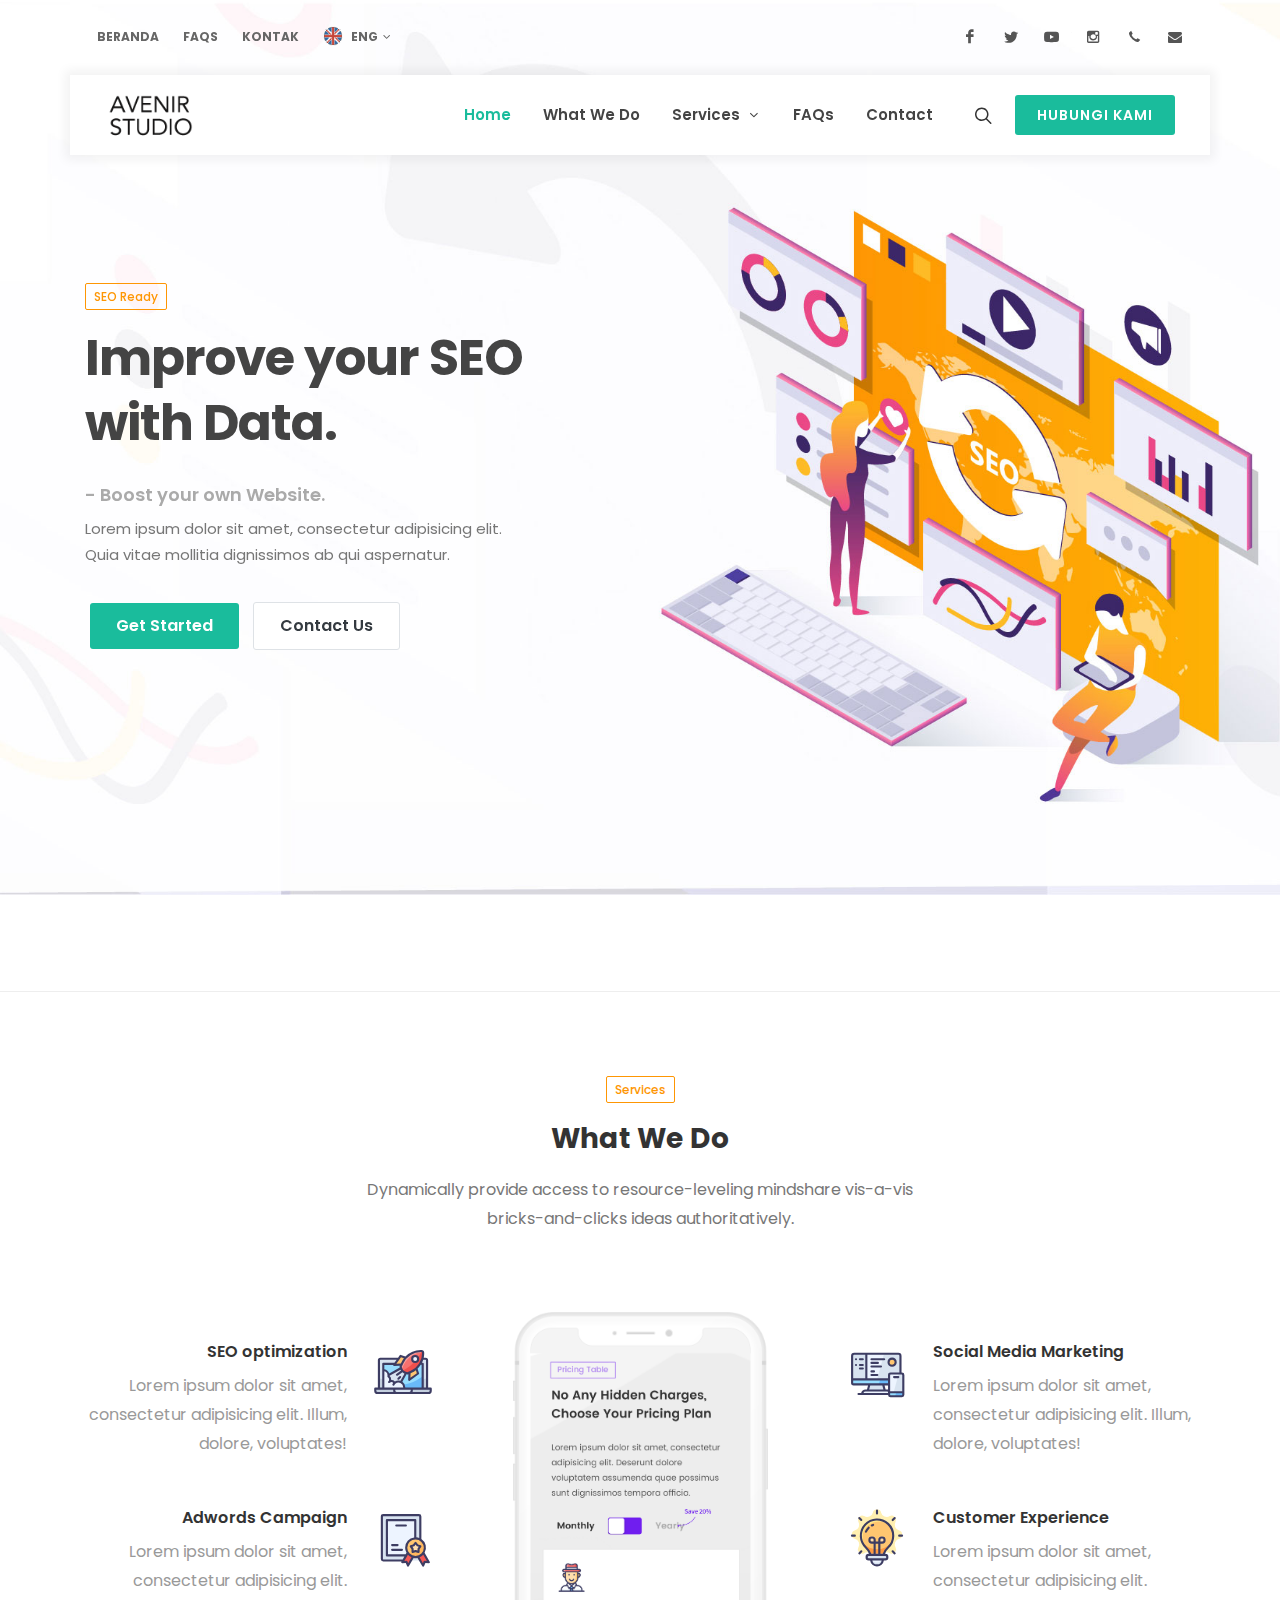
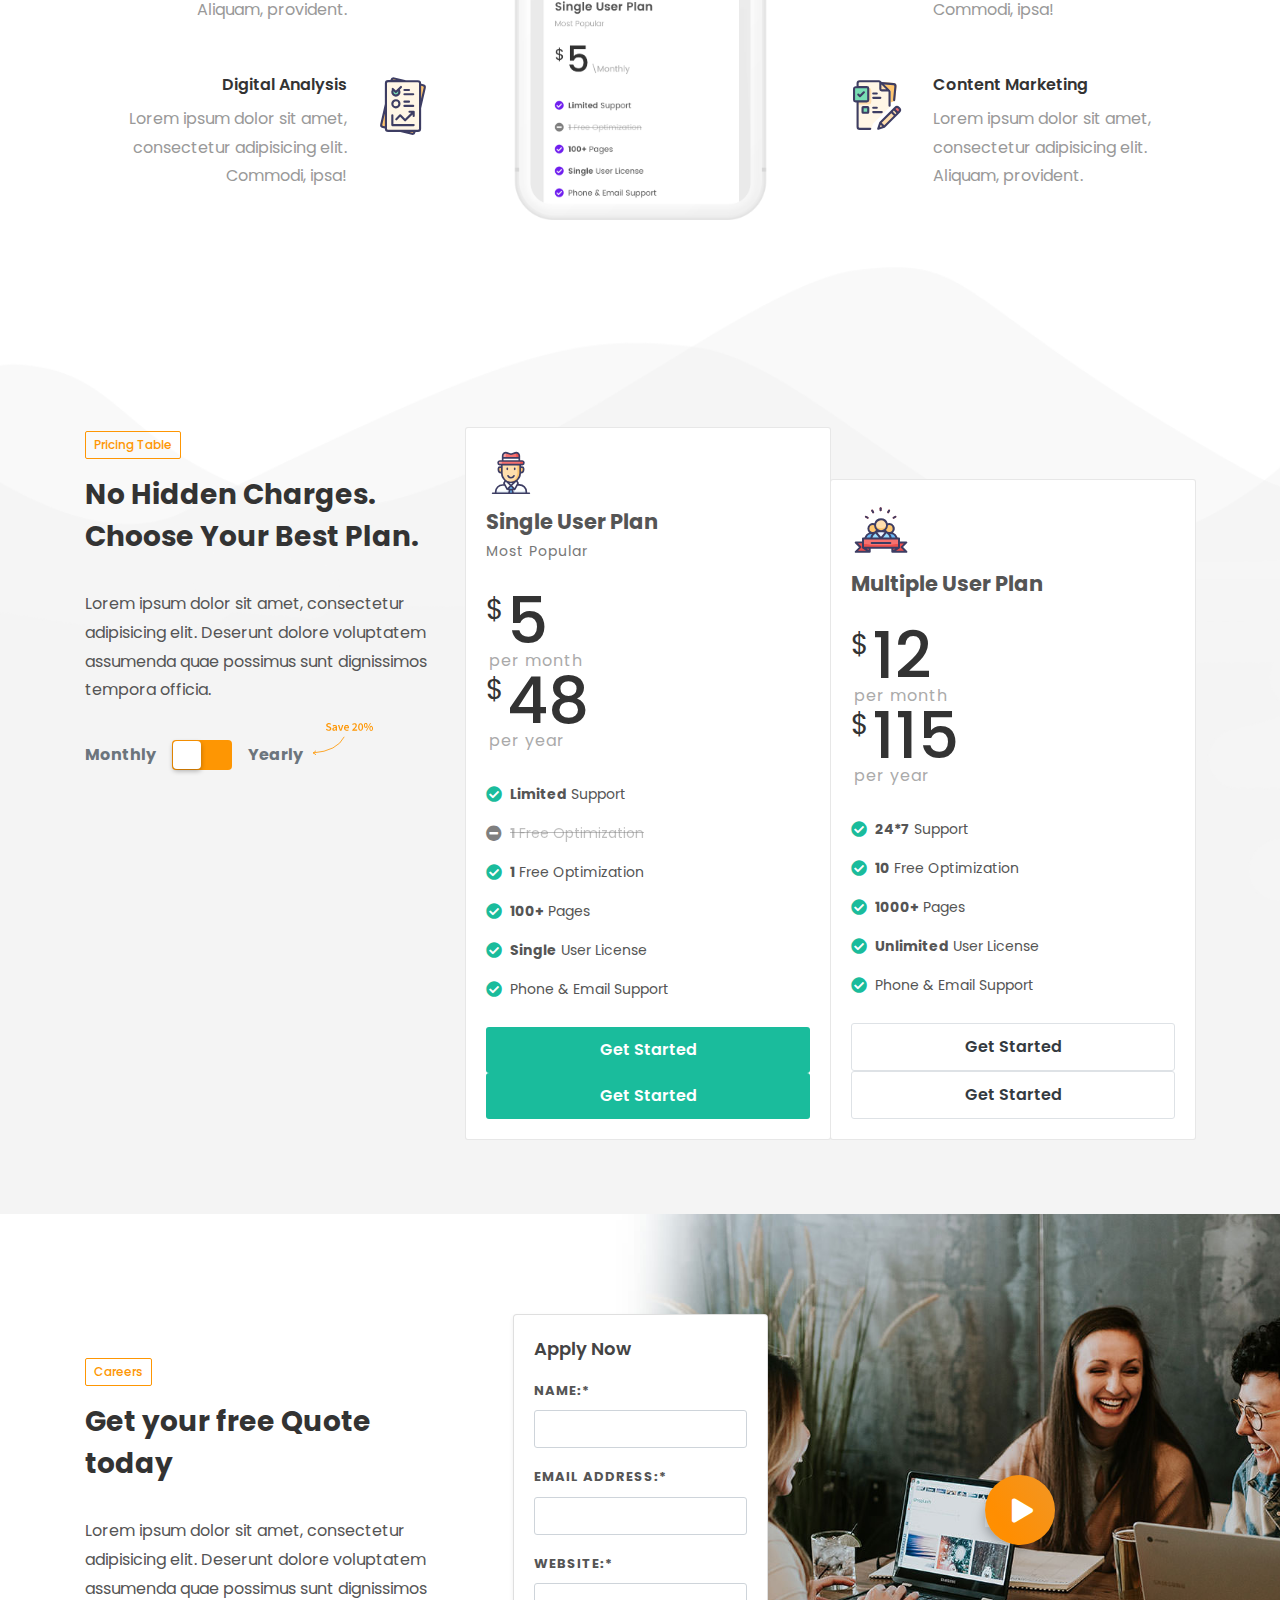
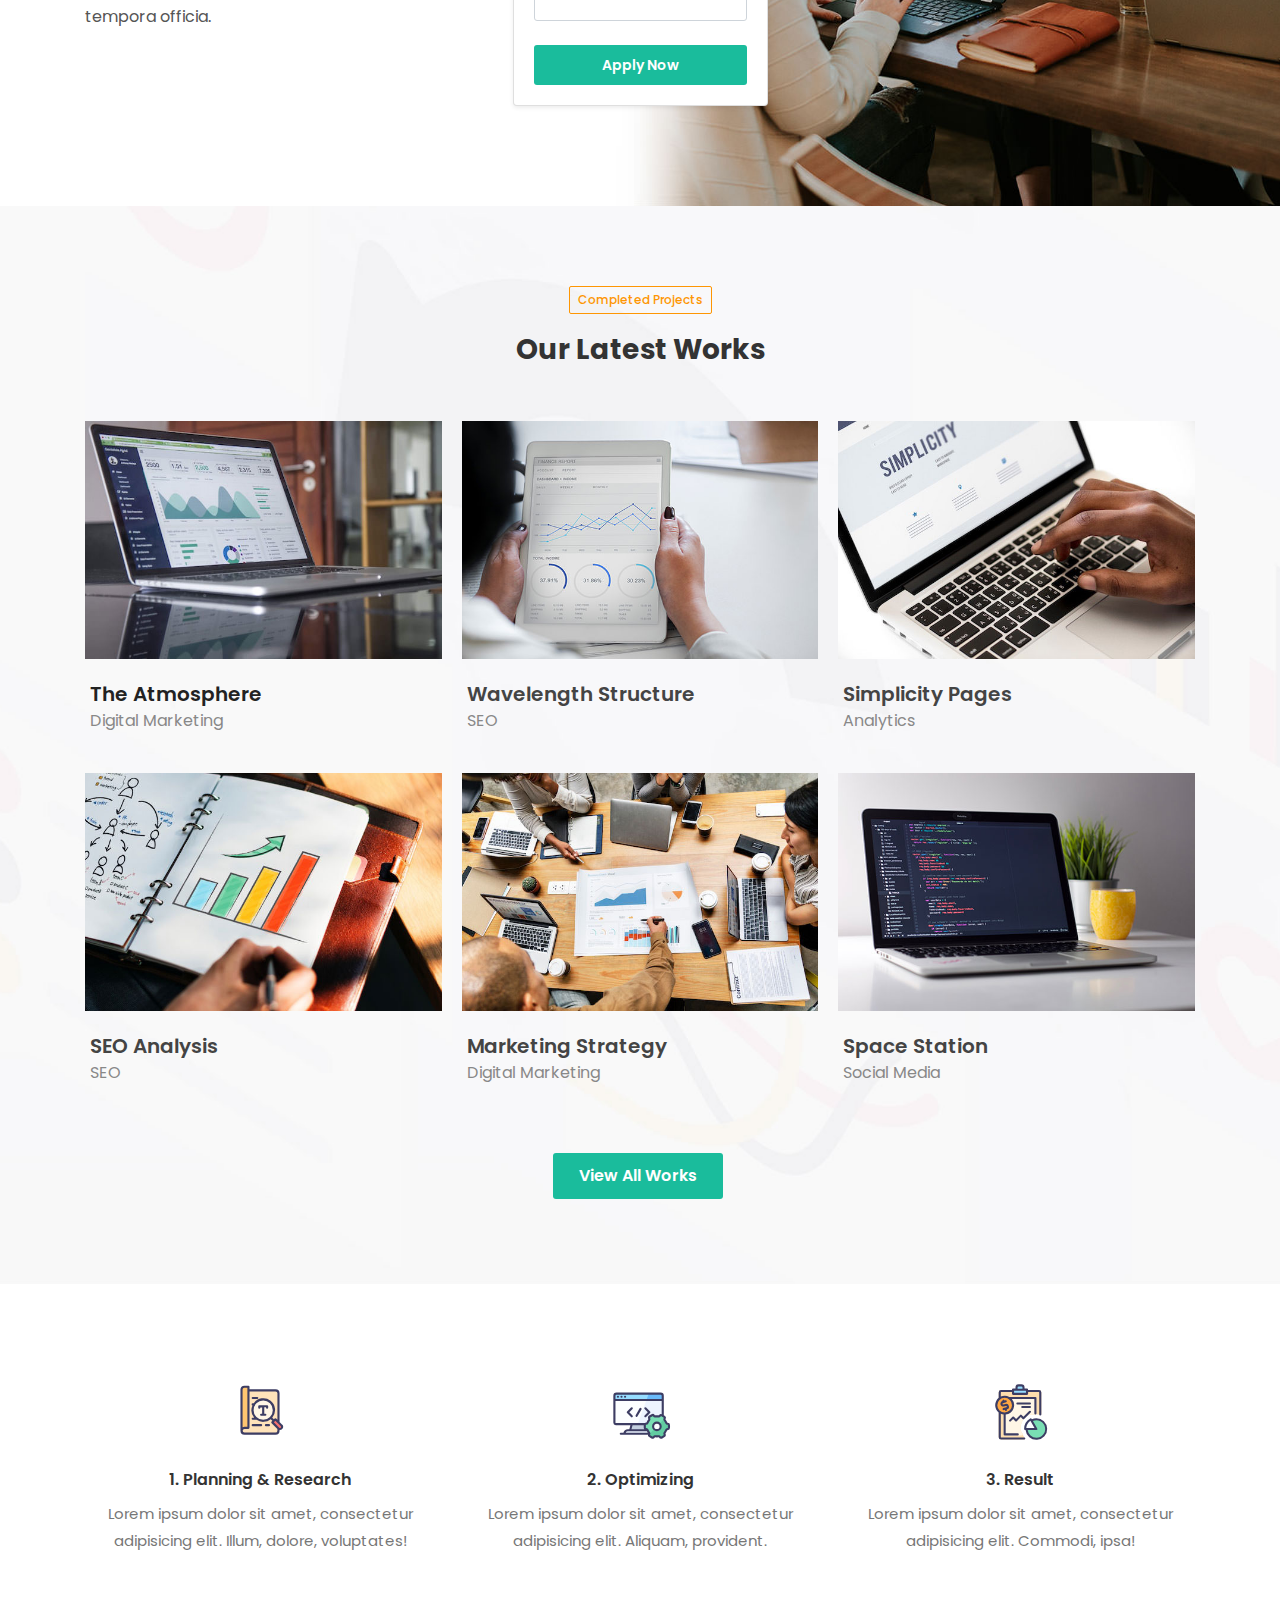
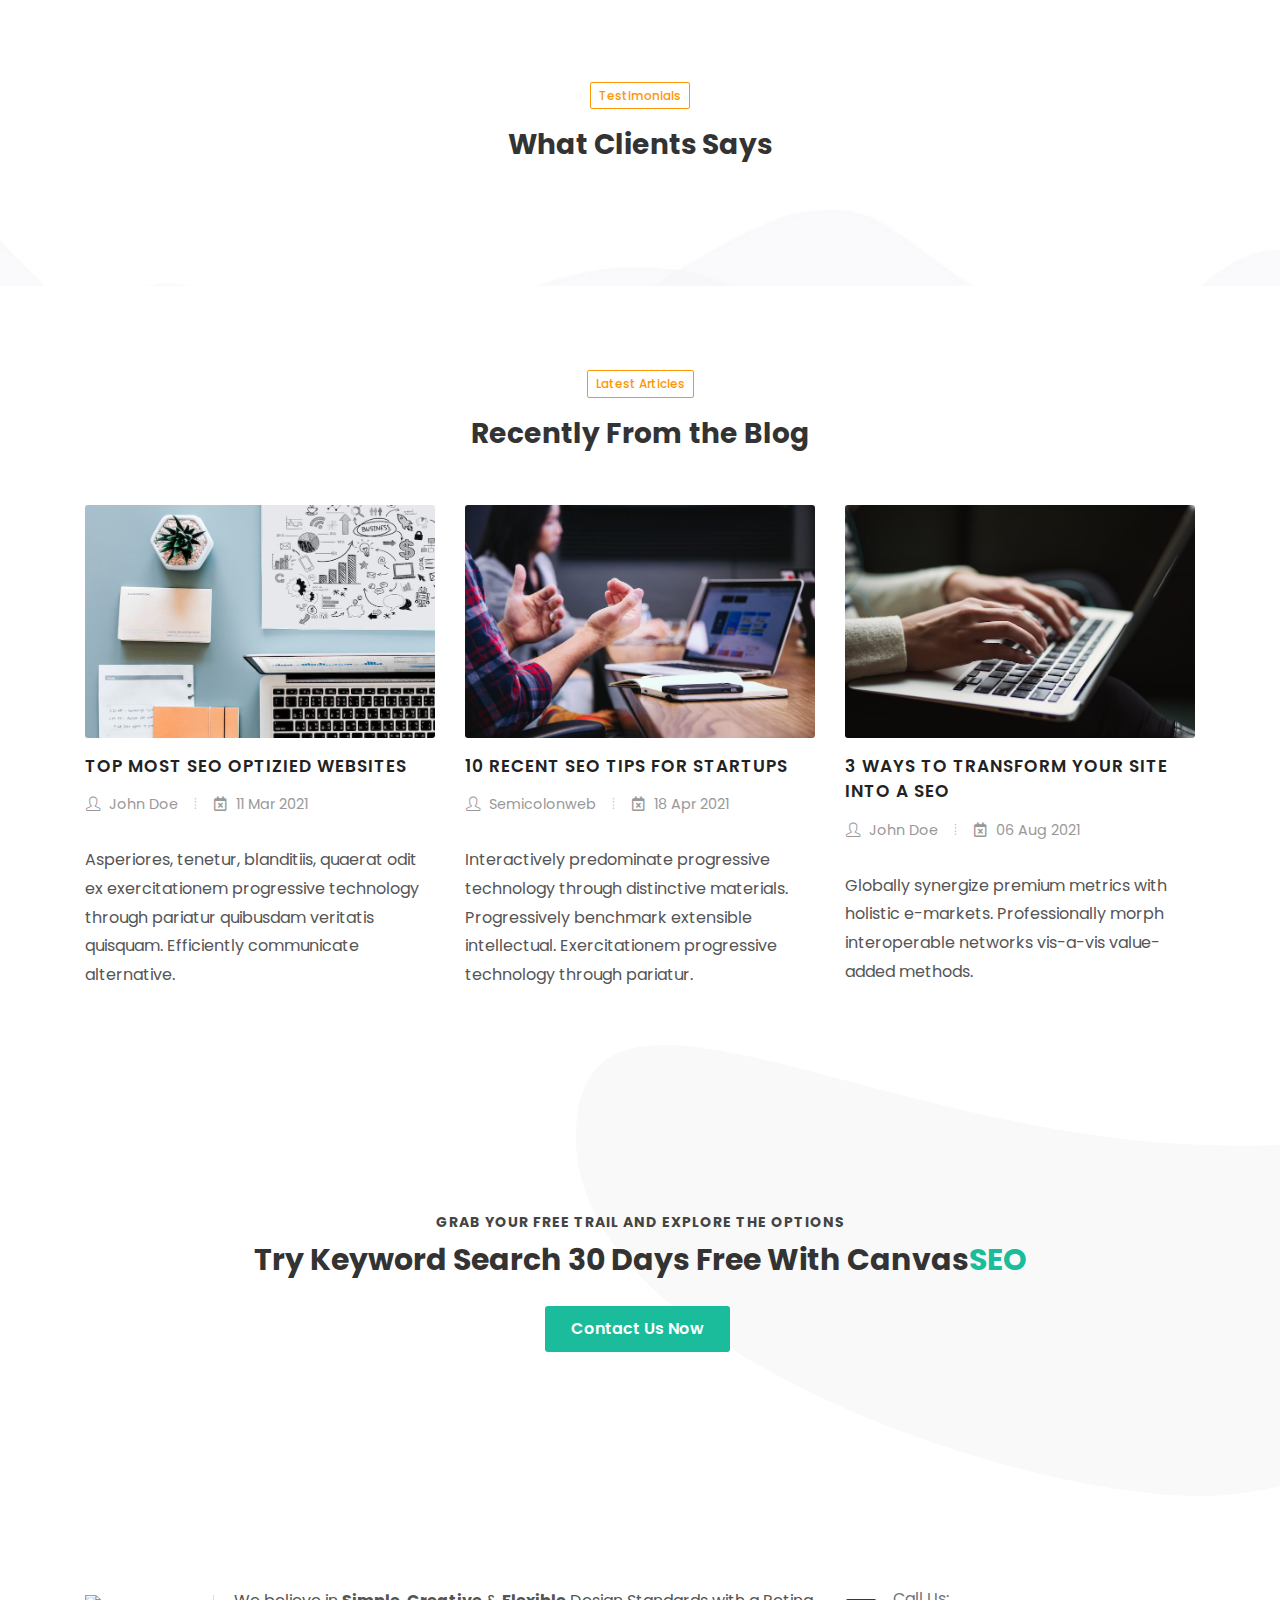
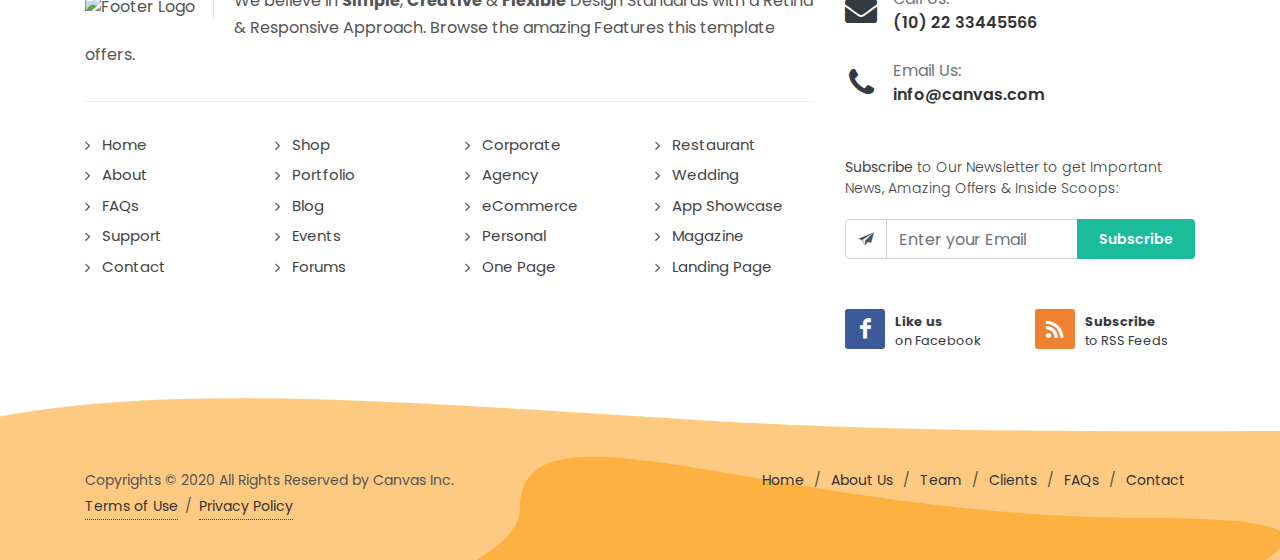
==== index.html @ 5e28de2c "ave templates" ====
<!DOCTYPE html>
<html dir="ltr" lang="en-US">
<head>

	<meta http-equiv="content-type" content="text/html; charset=utf-8" />
	<meta name="author" content="SemiColonWeb" />

	<!-- Stylesheets
	============================================= -->
	<link href="https://fonts.googleapis.com/css?family=Poppins:300,400,500,600,700,900&display=swap" rel="stylesheet" type="text/css" />
	<link rel="stylesheet" href="css/bootstrap.css" type="text/css" />
	<link rel="stylesheet" href="style.css" type="text/css" />

	<link rel="stylesheet" href="css/dark.css" type="text/css" />
	<link rel="stylesheet" href="css/font-icons.css" type="text/css" />
	<link rel="stylesheet" href="css/animate.css" type="text/css" />
	<link rel="stylesheet" href="css/magnific-popup.css" type="text/css" />

	<!-- Bootstrap Switch CSS -->
	<link rel="stylesheet" href="css/components/bs-switches.css" type="text/css" />

	<link rel="stylesheet" href="css/custom.css" type="text/css" />
	<meta name='viewport' content='initial-scale=1, viewport-fit=cover'>

	<!-- Seo Demo Specific Stylesheet -->
	<link rel="stylesheet" href="css/colors.php?color=FE9603" type="text/css" /> <!-- Theme Color -->
	<link rel="stylesheet" href="css/fonts.css" type="text/css" />
	<link rel="stylesheet" href="seo.css" type="text/css" />
	<!-- / -->

	<!-- Document Title
	============================================= -->
	<title>AVENIR Studio | Canvas</title>

</head>

<body class="stretched">

	<!-- Document Wrapper
	============================================= -->
	<div id="wrapper" class="clearfix">

		<!-- Top Bar
		============================================= -->
		<div id="top-bar" class="transparent-topbar">
			<div class="container clearfix">

				<div class="row justify-content-between">
					<div class="col-12 col-md-auto">

						<!-- Top Links
						============================================= -->
						<div class="top-links">
							<ul class="top-links-container">
								<li class="top-links-item"><a href="demo-seo.html">Beranda</a></li>
								<li class="top-links-item"><a href="demo-seo-faqs.html">FAQs</a></li>
								<li class="top-links-item"><a href="demo-seo-contact.html">Kontak</a></li>
								<li class="top-links-item"><a href="#"><img src="images/flags/eng.png" alt="Lang">Eng</a>
									<ul class="top-links-sub-menu">
										<li class="top-links-item"><a href="#"><img src="images/flags/fre.png" alt="Lang">French</a></li>
										<li class="top-links-item"><a href="#"><img src="images/flags/ara.png" alt="Lang">Arabic</a></li>
										<li class="top-links-item"><a href="#"><img src="images/flags/tha.png" alt="Lang">Thai</a></li>
									</ul>
								</li>
							</ul>
						</div><!-- .top-links end -->

					</div>

					<div class="col-12 col-md-auto dark">

						<!-- Top Social
						============================================= -->
						<ul id="top-social">
							<li><a href="https://facebook.com/semicolonweb" class="si-facebook" target="_blank"><span class="ts-icon"><i class="icon-facebook"></i></span><span class="ts-text">Facebook</span></a></li>
							<li><a href="https://twitter.com/__semicolon" class="si-twitter" target="_blank"><span class="ts-icon"><i class="icon-twitter"></i></span><span class="ts-text">Twitter</span></a></li>
							<li><a href="https://youtube.com/semicolonweb" class="si-youtube" target="_blank"><span class="ts-icon"><i class="icon-youtube"></i></span><span class="ts-text">Youtube</span></a></li>
							<li><a href="https://instagram.com/semicolonweb" class="si-instagram" target="_blank"><span class="ts-icon"><i class="icon-instagram2"></i></span><span class="ts-text">Instagram</span></a></li>
							<li><a href="tel:+10.11.85412542" class="si-call"><span class="ts-icon"><i class="icon-call"></i></span><span class="ts-text">+62.853.3026.5202</span></a></li>
							<li><a href="mailto:info@canvas.com" class="si-email3"><span class="ts-icon"><i class="icon-envelope-alt"></i></span><span class="ts-text">marketing@avenir.studio</span></a></li>
						</ul><!-- #top-social end -->
					</div>
				</div>
			</div>
		</div><!-- #top-bar end -->

		<!-- Header
		============================================= -->
		<header id="header" class="transparent-header floating-header header-size-md">
			<div id="header-wrap">
				<div class="container">
					<div class="header-row">
						<!-- Logo
						============================================= -->
						<div id="logo">
							<a href="index.html" class="standard-logo" data-dark-logo="images/logo-dark.png"><img src="images/logo.png" alt="Canvas Logo"></a>
							<a href="index.html" class="retina-logo" data-dark-logo="images/logo-dark@2x.png"><img src="images/logo@2x.png" alt="Canvas Logo"></a>
						</div><!-- #logo end -->

						<div class="header-misc">

							<!-- Top Search
							============================================= -->
							<div id="top-search" class="header-misc-icon">
								<a href="#" id="top-search-trigger"><i class="icon-line-search"></i><i class="icon-line-cross"></i></a>
							</div><!-- #top-search end -->
							<a href="demo-seo-about.html" class="button button-rounded ml-3 d-none d-sm-block">Hubungi Kami</a>
						</div>
						<div id="primary-menu-trigger">
							<svg class="svg-trigger" viewBox="0 0 100 100"><path d="m 30,33 h 40 c 3.722839,0 7.5,3.126468 7.5,8.578427 0,5.451959 -2.727029,8.421573 -7.5,8.421573 h -20"></path><path d="m 30,50 h 40"></path><path d="m 70,67 h -40 c 0,0 -7.5,-0.802118 -7.5,-8.365747 0,-7.563629 7.5,-8.634253 7.5,-8.634253 h 20"></path></svg>
						</div>
						<!-- Primary Navigation
						============================================= -->
						<nav class="primary-menu with-arrows">

							<ul class="menu-container">
								<li class="menu-item current"><a class="menu-link" href="demo-seo.html"><div>Home</div></a></li>
								<li class="menu-item"><a class="menu-link" href="demo-seo-about.html"><div>What We Do</div></a></li>
								<li class="menu-item mega-menu"><div class="menu-link"><div>Services</div></div>
									<div class="mega-menu-content mega-menu-style-2 px-0">
										<div class="container">
											<div class="row">
												<a href="demo-seo-optimizations.html" class="mega-menu-column sub-menu-container col-lg-4 border-bottom h-bg-light py-4">
													<div class="feature-box">
														<div class="fbox-icon mb-2">
															<img src="images/icons/seo.svg" alt="Feature Icon" class="bg-transparent rounded-0">
														</div>
														<div class="fbox-content">
															<h3 class="nott ls0">Seo Optimization</h3>
															<p>Lorem ipsum dolor sit amet, consectetur adipisicing elit. Commodi, ipsa!</p>
														</div>
													</div>
												</a>
												<a href="demo-seo-social.html" class="mega-menu-column sub-menu-container col-lg-4 border-bottom h-bg-light py-4">
													<div class="feature-box">
														<div class="fbox-icon mb-2">
															<img src="images/icons/social.svg" alt="Feature Icon" class="bg-transparent rounded-0">
														</div>
														<div class="fbox-content">
															<h3 class="nott ls0">Social Media Marketing</h3>
															<p>Lorem ipsum dolor sit amet, consectetur adipisicing elit. Commodi, ipsa!</p>
														</div>
													</div>
												</a>
												<a href="demo-seo-adwords.html" class="mega-menu-column sub-menu-container col-lg-4 border-bottom h-bg-light py-4">
													<div class="feature-box">
														<div class="fbox-icon mb-2">
															<img src="images/icons/adword.svg" alt="Feature Icon" class="bg-transparent rounded-0">
														</div>
														<div class="fbox-content">
															<h3 class="nott ls0">Adwords Campaign</h3>
															<p>Lorem ipsum dolor sit amet, consectetur adipisicing elit. Commodi, ipsa!</p>
														</div>
													</div>
												</a>
												<a href="demo-seo-experience.html" class="mega-menu-column sub-menu-container col-lg-4 border-bottom h-bg-light py-4">
													<div class="feature-box">
														<div class="fbox-icon mb-2">
															<img src="images/icons/experience.svg" alt="Feature Icon" class="bg-transparent rounded-0">
														</div>
														<div class="fbox-content">
															<h3 class="nott ls0">Customer Experience</h3>
															<p>Lorem ipsum dolor sit amet, consectetur adipisicing elit. Commodi, ipsa!</p>
														</div>
													</div>
												</a>
												<a href="demo-seo-analysis.html" class="mega-menu-column sub-menu-container col-lg-4 border-bottom h-bg-light py-4">
													<div class="feature-box">
														<div class="fbox-icon mb-2">
															<img src="images/icons/analysis.svg" alt="Feature Icon" class="bg-transparent rounded-0">
														</div>
														<div class="fbox-content">
															<h3 class="nott ls0">Digital Analysis</h3>
															<p>Lorem ipsum dolor sit amet, consectetur adipisicing elit. Commodi, ipsa!</p>
														</div>
													</div>
												</a>
												<a href="demo-seo-content-marketing.html" class="mega-menu-column sub-menu-container col-lg-4 border-bottom h-bg-light py-4">
													<div class="feature-box">
														<div class="fbox-icon mb-2">
															<img src="images/icons/content_marketing.svg" alt="Feature Icon" class="bg-transparent rounded-0">
														</div>
														<div class="fbox-content">
															<h3 class="nott ls0">Content Marketing</h3>
															<p>Lorem ipsum dolor sit amet, consectetur adipisicing elit. Commodi, ipsa!</p>
														</div>
													</div>
												</a>
												<div class="mega-menu-column sub-menu-container col-12 p-0">
													<a href="demo-seo-about.html" class="button button-rounded button-large nott ls0 btn-block text-center m-0 rounded-0 py-3 button-light ">View All <i class="icon-line-arrow-right"></i></a>
												</div>
											</div>
										</div>
									</div>
								</li>
								<li class="menu-item"><a class="menu-link" href="demo-seo-faqs.html"><div>FAQs</div></a></li>
								<li class="menu-item"><a class="menu-link" href="demo-seo-contact.html"><div>Contact</div></a></li>
							</ul>

						</nav><!-- #primary-menu end -->

						<form class="top-search-form" action="search.html" method="get">
							<input type="text" name="q" class="form-control" value="" placeholder="Type &amp; Hit Enter.." autocomplete="off">
						</form>

					</div>
				</div>
			</div>
			<div class="header-wrap-clone"></div>
		</header><!-- #header end -->

		<!-- Slider
		============================================= -->
		<section id="slider" class="slider-element slider-parallax min-vh-60 min-vh-md-100 include-header">
			<div class="slider-inner" style="background: #FFF url(' images/hero/hero-1.jpg') center center no-repeat; background-size: cover;">

				<div class="vertical-middle slider-element-fade">
					<div class="container py-5">
						<div class="row pt-5">
							<div class="col-lg-5 col-md-8">
								<div class="slider-title">
									<div class="badge badge-pill badge-default">SEO Ready</div>
									<h2>Improve your SEO with Data.</h2>
									<h3 class="text-rotater mb-2" data-separator="," data-rotate="fadeIn" data-speed="3500">- Boost your own <span class="t-rotate">Awesome,Beautiful,Great</span> Website.</h3>
									<p>Lorem ipsum dolor sit amet, consectetur adipisicing elit. Quia vitae mollitia dignissimos ab qui aspernatur.</p>
									<a href="demo-seo-about.html" class="button button-rounded button-large nott ls0">Get Started</a>
									<a href="demo-seo-contact.html" class="button button-rounded button-large button-light text-dark bg-white border nott ls0">Contact Us</a>
								</div>
							</div>
						</div>
					</div>
				</div>
				<div class="video-wrap h-100 d-block d-lg-none">
					<div class="video-overlay" style="background: rgba(255,255,255,0.85);"></div>
				</div>
			</div>
		</section><!-- #slider end -->

		<!-- Content
		============================================= -->
		<section id="content">

			<div class="content-wrap pt-0">

				<!-- Client Carousel
				============================================= -->
				<div class="section bg-transparent m-0 border-bottom py-5">
					<div class="container">
						<div id="oc-clients" class="owl-carousel image-carousel carousel-widget" data-margin="100" data-loop="true" data-autoplay="5000" data-nav="false" data-pagi="false" data-items-xs="2" data-items-sm="3" data-items-md="4" data-items-lg="5" data-items-xl="6">
							<div class="oc-item"><a href="#"><img src="images/clients/linkedin.svg" alt="Brands"></a></div>
							<div class="oc-item"><a href="#"><img src="images/clients/nat-geo.svg" alt="Brands"></a></div>
							<div class="oc-item"><a href="#"><img src="images/clients/jetblue.svg" alt="Brands"></a></div>
							<div class="oc-item"><a href="#"><img src="images/clients/zillow.svg" alt="Brands"></a></div>
							<div class="oc-item"><a href="#"><img src="images/clients/amazon.svg" alt="Brands"></a></div>
						</div>
					</div>
				</div>

				<!-- Features
				============================================= -->
				<div class="section bg-transparent mt-4 mb-0 pb-0">
					<div class="container">
						<div class="heading-block border-bottom-0 center mx-auto mb-0" style="max-width: 550px">
							<div class="badge badge-pill badge-default">Services</div>
							<h3 class="nott ls0 mb-3">What We Do</h3>
							<p>Dynamically provide access to resource-leveling mindshare vis-a-vis bricks-and-clicks ideas authoritatively.</p>
						</div>
						<div class="row justify-content-between align-items-center">

							<div class="col-lg-4 col-sm-6">

								<div class="feature-box flex-md-row-reverse text-md-right border-0">
									<div class="fbox-icon">
										<a href="#"><img src=" images/icons/seo.svg" alt="Feature Icon" class="bg-transparent rounded-0"></a>
									</div>
									<div class="fbox-content">
										<h3 class="nott ls0">SEO optimization</h3>
										<p>Lorem ipsum dolor sit amet, consectetur adipisicing elit. Illum, dolore, voluptates!</p>
									</div>
								</div>

								<div class="feature-box flex-md-row-reverse text-md-right border-0 mt-5">
									<div class="fbox-icon">
										<a href="#"><img src=" images/icons/adword.svg" alt="Feature Icon" class="bg-transparent rounded-0"></a>
									</div>
									<div class="fbox-content">
										<h3 class="nott ls0">Adwords Campaign</h3>
										<p>Lorem ipsum dolor sit amet, consectetur adipisicing elit. Aliquam, provident.</p>
									</div>
								</div>

								<div class="feature-box flex-md-row-reverse text-md-right border-0 mt-5">
									<div class="fbox-icon">
										<a href="#"><img src=" images/icons/analysis.svg" alt="Feature Icon" class="bg-transparent rounded-0"></a>
									</div>
									<div class="fbox-content">
										<h3 class="nott ls0">Digital Analysis</h3>
										<p>Lorem ipsum dolor sit amet, consectetur adipisicing elit. Commodi, ipsa!</p>
									</div>
								</div>

							</div>

							<div class="col-lg-3 col-7 offset-3 offset-sm-0 d-sm-none d-lg-block center my-5">
								<img src=" images/sections/2.png" alt="iphone" class="rounded  parallax" data-bottom-top="transform: translateY(-30px)" data-top-bottom="transform: translateY(30px)">
							</div>

							<div class="col-lg-4 col-sm-6">

								<div class="feature-box border-0">
									<div class="fbox-icon">
										<a href="#"><img src=" images/icons/social.svg" alt="Feature Icon" class="bg-transparent rounded-0"></a>
									</div>
									<div class="fbox-content">
										<h3 class="nott ls0">Social Media Marketing</h3>
										<p>Lorem ipsum dolor sit amet, consectetur adipisicing elit. Illum, dolore, voluptates!</p>
									</div>
								</div>

								<div class="feature-box border-0 mt-5">
									<div class="fbox-icon">
										<a href="#"><img src=" images/icons/experience.svg" alt="Feature Icon" class="bg-transparent rounded-0"></a>
									</div>
									<div class="fbox-content">
										<h3 class="nott ls0">Customer Experience</h3>
										<p>Lorem ipsum dolor sit amet, consectetur adipisicing elit. Commodi, ipsa!</p>
									</div>
								</div>

								<div class="feature-box border-0 mt-5">
									<div class="fbox-icon">
										<a href="#"><img src=" images/icons/content_marketing.svg" alt="Feature Icon" class="bg-transparent rounded-0"></a>
									</div>
									<div class="fbox-content">
										<h3 class="nott ls0">Content Marketing</h3>
										<p>Lorem ipsum dolor sit amet, consectetur adipisicing elit. Aliquam, provident.</p>
									</div>
								</div>

							</div>

						</div>
					</div>
				</div>

				<!-- Pricing
				============================================= -->
				<div class="section m-0" style="background: url(' images/sections/4.png') no-repeat center top; background-size: cover; padding: 140px 0 0;">
					<div class="container">
						<div class="row justify-content-between">
							<div class="col-lg-4 mt-4">
								<div class="heading-block border-bottom-0 bottommargin-sm">
									<div class="badge badge-pill badge-default">Pricing Table</div>
									<h3 class="nott ls0">No Hidden Charges. <br>Choose Your Best Plan.</h3>
								</div>
								<p>Lorem ipsum dolor sit amet, consectetur adipisicing elit. Deserunt dolore voluptatem assumenda quae possimus sunt dignissimos tempora officia.</p>
								<div class="pricing-tenure-switcher d-flex align-items-center mb-4 position-relative" data-container="#pricing-switch">
									<span class="pts-left font-weight-bold text-muted">Monthly</span>
									<div class="pts-switcher mx-3">
										<div class="switch">
											<input id="switch-toggle-pricing-tenure" class="switch-toggle switch-toggle-round" type="checkbox">
											<label for="switch-toggle-pricing-tenure" class="mb-0"></label>
										</div>
									</div>
									<span class="pts-right font-weight-bold text-muted">Yearly</span>
									<div class="price-discount"></div>
								</div>
							</div>

							<div class="col-lg-8">
								<div id="section-pricing" class="page-section p-0 m-0">

									<div id="pricing-switch" class="pricing row align-items-end no-gutters col-mb-50 mb-4">

										<div class="col-md-6">

											<div class="pricing-box">
												<div class="pricing-title">
													<img class="mb-2 bg-transparent rounded-0" src=" images/icons/man.svg" alt="Pricing Icon" width="50">
													<h3>Single User Plan</h3>
													<span>Most Popular</span>
												</div>
												<div class="pricing-price">
													<div class="pts-switch-content-left"><span class="price-unit">&dollar;</span>5<span class="price-tenure">Per Month</span></div>
													<div class="pts-switch-content-right"><span class="price-unit">&dollar;</span>48<span class="price-tenure">Per Year</span></div>
												</div>
												<div class="pricing-features border-0 bg-transparent">
													<ul>
														<li><i class="icon-check-circle color mr-2"></i><strong>Limited</strong> Support</li>
														<li class="pts-switch-content-left text-black-50"><i class="icon-minus-circle mr-2"></i><del style="opacity: .5"><strong>1</strong> Free Optimization</del></li>
														<li class="pts-switch-content-right"><i class="icon-check-circle color mr-2"></i><strong>1</strong> Free Optimization</li>
														<li><i class="icon-check-circle color mr-2"></i><strong>100+</strong> Pages</li>
														<li><i class="icon-check-circle color mr-2"></i><strong>Single</strong> User License</li>
														<li><i class="icon-check-circle color mr-2"></i>Phone &amp; Email Support</li>
													</ul>
												</div>
												<div class="pricing-action">
													<div class="pts-switch-content-left"><a href="#" class="button button-large button-rounded btn-block text-capitalize m-0 ls0">Get Started</a></div>
													<div class="pts-switch-content-right"><a href="#" class="button button-large button-rounded btn-block text-capitalize m-0 ls0">Get Started</a></div>
												</div>
											</div>

										</div>

										<div class="col-md-6">

											<div class="pricing-box">
												<div class="pricing-title">
													<img class="mb-2 bg-transparent rounded-0" src=" images/icons/group.svg" alt="Pricing Icon" width="60">
													<h3>Multiple User Plan</h3>
												</div>
												<div class="pricing-price">
													<div class="pts-switch-content-left"><span class="price-unit">&dollar;</span>12<span class="price-tenure">Per Month</span></div>
													<div class="pts-switch-content-right"><span class="price-unit">&dollar;</span>115<span class="price-tenure">Per Year</span></div>
												</div>
												<div class="pricing-features border-0 bg-transparent">
													<ul>
														<li><i class="icon-check-circle color mr-2"></i><strong>24*7</strong> Support</li>
														<li><i class="icon-check-circle color mr-2"></i><strong>10</strong> Free Optimization</li>
														<li><i class="icon-check-circle color mr-2"></i><strong>1000+</strong> Pages</li>
														<li><i class="icon-check-circle color mr-2"></i><strong>Unlimited</strong> User License</li>
														<li><i class="icon-check-circle color mr-2"></i>Phone &amp; Email Support</li>
													</ul>
												</div>
												<div class="pricing-action">
													<div class="pts-switch-content-left"><a href="#" class="button button-rounded button-large button-light text-dark bg-white border btn-block nott m-0 ls0">Get Started</a></div>
													<div class="pts-switch-content-right"><a href="#" class="button button-rounded button-large button-light text-dark bg-white border btn-block nott m-0 ls0">Get Started</a></div>
												</div>
											</div>
										</div>
									</div>
								</div>
							</div>
						</div>
					</div>
				</div>

				<!-- Form Section
				============================================= -->
				<div class="section m-0" style="background: url(' images/sections/1.jpg') no-repeat center center; background-size: cover; padding: 100px 0;">
					<div class="container">
						<div class="row justify-content-between align-items-center">

							<div class="col-md-4">
								<div class="heading-block border-bottom-0 bottommargin-sm">
									<div class="badge badge-pill badge-default">Careers</div>
									<h3 class="nott ls0">Get your free Quote today</h3>
								</div>
								<p>Lorem ipsum dolor sit amet, consectetur adipisicing elit. Deserunt dolore voluptatem assumenda quae possimus sunt dignissimos tempora officia.</p>
							</div>

							<div class="col-lg-3 col-md-4">
								<div class="card shadow-sm">
									<div class="card-body">
										<h4 class="mb-3">Apply Now</h4>
										<div class="form-widget">
											<div class="form-result"></div>
											<form class="row mb-0" id="template-contactform" name="template-contactform" action="include/form.php" method="post">
												<div class="col-12 form-group mb-3">
													<label for="template-contactform-name">Name:*</label>
													<input type="text" id="template-contactform-name" name="template-contactform-name" class="form-control input-sm required" value="">
												</div>
												<div class="col-12 form-group mb-3">
													<label for="template-contactform-email">Email Address:*</label>
													<input type="email" id="template-contactform-email" name="template-contactform-email" class="form-control input-sm required" value="">
												</div>
												<div class="col-12 form-group mb-4">
													<label for="template-contactform-website">Website:*</label>
													<input type="text" id="template-contactform-website" name="template-contactform-website" class="form-control input-sm required" value="">
												</div>
												<div class="col-12 form-group mb-0">
													<button class="button button-rounded btn-block nott ls0 m-0" type="submit" id="template-contactform-submit" name="template-contactform-submit" value="submit">Apply Now</button>
												</div>

												<input type="hidden" name="prefix" value="template-contactform-">
											</form>
										</div>
									</div>
								</div>
							</div>

							<div class="col-md-4 mt-5 mt-md-0 center">
								<a href="https://www.youtube.com/watch?v=P3Huse9K6Xs" data-lightbox="iframe" class="play-icon shadow"><i class="icon-play"></i></a>
							</div>

						</div>

					</div>
				</div>

				<!-- Works/Projects
				============================================= -->
				<div class="section m-0" style="background: url(' images/sections/5.jpg') no-repeat center center; background-size: cover;padding: 80px 0;">
					<div class="container">
						<div class="heading-block border-bottom-0 center">
							<div class="badge badge-pill badge-default">Completed Projects</div>
							<h3 class="nott ls0">Our Latest Works</h3>
						</div>

						<div id="portfolio" class="portfolio row grid-container gutter-20">

							<article class="portfolio-item col-12 col-sm-6 col-md-4 pf-media pf-icons">
								<div class="grid-inner">
									<div class="portfolio-image">
										<img src=" images/works/1.jpg" alt="The Atmosphere">
										<div class="bg-overlay">
											<div class="bg-overlay-content dark" data-hover-animate="fadeIn" data-hover-speed="500">
												<a href="#" class="overlay-trigger-icon bg-light text-dark" data-hover-animate="fadeIn" data-hover-speed="500"><i class="icon-line-ellipsis"></i></a>
											</div>
											<div class="bg-overlay-bg dark" data-hover-animate="fadeIn" data-hover-speed="500"></div>
										</div>
									</div>
									<div class="portfolio-desc">
										<h3><a href="#">The Atmosphere</a></h3>
										<span>Digital Marketing</span>
									</div>
								</div>
							</article>

							<article class="portfolio-item col-12 col-sm-6 col-md-4 pf-illustrations">
								<div class="grid-inner">
									<div class="portfolio-image">
										<img src=" images/works/2.jpg" alt="Wavelength Structure">
										<div class="bg-overlay">
											<div class="bg-overlay-content dark" data-hover-animate="fadeIn" data-hover-speed="500">
												<a href="#" class="overlay-trigger-icon bg-light text-dark" data-hover-animate="fadeIn" data-hover-speed="500"><i class="icon-line-ellipsis"></i></a>
											</div>
											<div class="bg-overlay-bg dark" data-hover-animate="fadeIn" data-hover-speed="500"></div>
										</div>
									</div>
									<div class="portfolio-desc">
										<h3>Wavelength Structure</h3>
										<span>SEO</span>
									</div>
								</div>
							</article>

							<article class="portfolio-item col-12 col-sm-6 col-md-4 pf-graphics pf-uielements">
								<div class="grid-inner">
									<div class="portfolio-image">
										<img src=" images/works/3.jpg" alt="Greenhouse Garden">
										<div class="bg-overlay">
											<div class="bg-overlay-content dark" data-hover-animate="fadeIn" data-hover-speed="500">
												<a href="#" class="overlay-trigger-icon bg-light text-dark" data-hover-animate="fadeIn" data-hover-speed="500"><i class="icon-line-ellipsis"></i></a>
											</div>
											<div class="bg-overlay-bg dark" data-hover-animate="fadeIn" data-hover-speed="500"></div>
										</div>
									</div>
									<div class="portfolio-desc">
										<h3>Simplicity Pages</h3>
										<span>Analytics</span>
									</div>
								</div>
							</article>

							<article class="portfolio-item col-12 col-sm-6 col-md-4 pf-icons pf-illustrations">
								<div class="grid-inner">
									<div class="portfolio-image">
										<img src=" images/works/4.jpg" alt="Industrial Hub">
										<div class="bg-overlay">
											<div class="bg-overlay-content dark" data-hover-animate="fadeIn" data-hover-speed="500">
												<a href="#" class="overlay-trigger-icon bg-light text-dark" data-hover-animate="fadeIn" data-hover-speed="500"><i class="icon-line-ellipsis"></i></a>
											</div>
											<div class="bg-overlay-bg dark" data-hover-animate="fadeIn" data-hover-speed="500"></div>
										</div>
									</div>
									<div class="portfolio-desc">
										<h3>SEO Analysis</h3>
										<span>SEO</span>
									</div>
								</div>
							</article>

							<article class="portfolio-item col-12 col-sm-6 col-md-4 pf-uielements pf-media">
								<div class="grid-inner">
									<div class="portfolio-image">
										<img src=" images/works/5.jpg" alt="Corporate Headquarters">
										<div class="bg-overlay">
											<div class="bg-overlay-content dark" data-hover-animate="fadeIn" data-hover-speed="500">
												<a href="#" class="overlay-trigger-icon bg-light text-dark" data-hover-animate="fadeIn" data-hover-speed="500"><i class="icon-line-ellipsis"></i></a>
											</div>
											<div class="bg-overlay-bg dark" data-hover-animate="fadeIn" data-hover-speed="500"></div>
										</div>
									</div>
									<div class="portfolio-desc">
										<h3>Marketing Strategy</h3>
										<span>Digital Marketing</span>
									</div>
								</div>
							</article>

							<article class="portfolio-item col-12 col-sm-6 col-md-4 pf-graphics pf-illustrations">
								<div class="grid-inner">
									<div class="portfolio-image">
										<img src=" images/works/6.jpg" alt="Space Station">
										<div class="bg-overlay">
											<div class="bg-overlay-content dark" data-hover-animate="fadeIn" data-hover-speed="500">
												<a href="#" class="overlay-trigger-icon bg-light text-dark" data-hover-animate="fadeIn" data-hover-speed="500"><i class="icon-line-ellipsis"></i></a>
											</div>
											<div class="bg-overlay-bg dark" data-hover-animate="fadeIn" data-hover-speed="500"></div>
										</div>
									</div>
									<div class="portfolio-desc">
										<h3>Space Station</h3>
										<span>Social Media</span>
									</div>
								</div>
							</article>

						</div>

						<div class="center">
							<a href="demo-seo-about.html" class="button button-large button-rounded text-capitalize ml-0 mt-5 ls0">View All Works</a>
						</div>

					</div>
				</div>

				<!-- Features
				============================================= -->
				<div class="container clearfix py-5">
					<div class="row">
						<div class="col-md-4 mt-5">
							<div class="feature-box fbox-center border-0">
								<div class="fbox-icon">
									<a href="#"><img src=" images/icons/research.svg" alt="Feature Icon" class="bg-transparent rounded-0"></a>
								</div>
								<div class="fbox-content">
									<h3 class="nott ls0">1. Planning &amp; Research</h3>
									<p>Lorem ipsum dolor sit amet, consectetur adipisicing elit. Illum, dolore, voluptates!</p>
								</div>
							</div>
						</div>

						<div class="col-md-4 mt-5">
							<div class="feature-box fbox-center border-0">
								<div class="fbox-icon">
									<a href="#"><img src=" images/icons/optimizing.svg" alt="Feature Icon" class="bg-transparent rounded-0"></a>
								</div>
								<div class="fbox-content">
									<h3 class="nott ls0">2. Optimizing</h3>
									<p>Lorem ipsum dolor sit amet, consectetur adipisicing elit. Aliquam, provident.</p>
								</div>
							</div>
						</div>

						<div class="col-md-4 mt-5">
							<div class="feature-box fbox-center border-0">
								<div class="fbox-icon">
									<a href="#"><img src=" images/icons/result.svg" alt="Feature Icon" class="bg-transparent rounded-0"></a>
								</div>
								<div class="fbox-content">
									<h3 class="nott ls0">3. Result</h3>
									<p>Lorem ipsum dolor sit amet, consectetur adipisicing elit. Commodi, ipsa!</p>
								</div>
							</div>
						</div>
					</div>
				</div>

				<!-- Testimonials
				============================================= -->
				<div class="section mt-0" style="background: url(' images/sections/3.jpg') no-repeat top center; background-size: cover; padding: 80px 0 70px;">
					<div class="container">
						<div class="heading-block border-bottom-0 center">
							<div class="badge badge-pill badge-default">Testimonials</div>
							<h3 class="nott ls0">What Clients Says</h3>
						</div>

						<div id="oc-testi" class="owl-carousel testimonials-carousel carousel-widget clearfix" data-margin="0" data-pagi="true" data-loop="true" data-center="true" data-autoplay="5000" data-items-sm="1" data-items-md="2" data-items-xl="3">

							<div class="oc-item">
								<div class="testimonial">
									<div class="testi-image">
										<a href="#"><img src="images/testimonials/1.jpg" alt="Customer Testimonails"></a>
									</div>
									<div class="testi-content">
										<p>Incidunt deleniti blanditiis quas aperiam recusandae consequatur ullam quibusdam cum libero illo rerum repellendus!</p>
										<div class="testi-meta">
											John Doe
											<span>XYZ Inc.</span>
										</div>
									</div>
								</div>
							</div>

							<div class="oc-item">
								<div class="testimonial">
									<div class="testi-image">
										<a href="#"><img src="images/testimonials/2.jpg" alt="Customer Testimonails"></a>
									</div>
									<div class="testi-content">
										<p>Natus voluptatum enim quod necessitatibus quis expedita harum provident eos obcaecati id culpa corporis molestias.</p>
										<div class="testi-meta">
											Collis Ta'eed
											<span>Envato Inc.</span>
										</div>
									</div>
								</div>
							</div>
							<div class="oc-item">
								<div class="testimonial">
									<div class="testi-image">
										<a href="#"><img src="images/testimonials/3.jpg" alt="Customer Testimonails"></a>
									</div>
									<div class="testi-content">
										<p>Natus voluptatum enim quod necessitatibus quis expedita harum provident eos obcaecati id culpa corporis molestias.</p>
										<div class="testi-meta">
											Collis Ta'eed
											<span>Envato Inc.</span>
										</div>
									</div>
								</div>
							</div>
							<div class="oc-item">
								<div class="testimonial">
									<div class="testi-image">
										<a href="#"><img src="images/testimonials/4.jpg" alt="Customer Testimonails"></a>
									</div>
									<div class="testi-content">
										<p>Natus voluptatum enim quod necessitatibus quis expedita harum provident eos obcaecati id culpa corporis molestias.</p>
										<div class="testi-meta">
											Mary Jane
											<span>Google Inc.</span>
										</div>
									</div>
								</div>
							</div>
							<div class="oc-item">
								<div class="testimonial">
									<div class="testi-image">
										<a href="#"><img src="images/testimonials/5.jpg" alt="Customer Testimonails"></a>
									</div>
									<div class="testi-content">
										<p>Natus voluptatum enim quod necessitatibus quis expedita harum provident eos obcaecati id culpa corporis molestias.</p>
										<div class="testi-meta">
											Steve Jobs
										<span>Apple Inc.</span>
										</div>
									</div>
								</div>
							</div>
						</div>
					</div>
				</div>

				<!-- Blogs
				============================================= -->
				<div class="container py-4">
					<div class="heading-block border-bottom-0 center">
						<div class="badge badge-pill badge-default">Latest Articles</div>
						<h3 class="nott ls0">Recently From the Blog</h3>
					</div>

					<div class="row mt-5 clearfix">
						<div class="col-md-4">
							<article class="entry">
								<div class="entry-image mb-3">
									<a href="#"><img src=" images/blog/1.jpg" alt="Image 3"></a>
								</div>
								<div class="entry-title">
									<h3><a href="#">Top Most SEO Optizied Websites</a></h3>
								</div>
								<div class="entry-meta">
									<ul>
										<li><i class="icon-line2-user"></i><a href="#"> John Doe</a></li>
										<li><i class="icon-calendar-times1"></i><a href="#"> 11 Mar 2021</a></li>
									</ul>
								</div>
								<div class="entry-content clearfix">
									<p>Asperiores, tenetur, blanditiis, quaerat odit ex exercitationem progressive technology through pariatur quibusdam veritatis quisquam. Efficiently communicate alternative.</p>
								</div>
							</article>
						</div>

						<div class="col-md-4">
							<article class="entry">
								<div class="entry-image mb-3">
									<a href="#"><img src=" images/blog/2.jpg" alt="Image 3"></a>
								</div>
								<div class="entry-title">
									<h3><a href="#">10 Recent SEO Tips for Startups</a></h3>
								</div>
								<div class="entry-meta">
									<ul>
										<li><i class="icon-line2-user"></i><a href="#"> Semicolonweb</a></li>
										<li><i class="icon-calendar-times1"></i><a href="#"> 18 Apr 2021</a></li>
									</ul>
								</div>
								<div class="entry-content clearfix">
									<p>Interactively predominate progressive technology through distinctive materials. Progressively benchmark extensible intellectual. Exercitationem progressive technology through pariatur.</p>
								</div>
							</article>
						</div>

						<div class="col-md-4">
							<article class="entry">
								<div class="entry-image mb-3">
									<a href="#"><img src=" images/blog/3.jpg" alt="Image 3"></a>
								</div>
								<div class="entry-title">
									<h3><a href="#">3 Ways to Transform Your Site Into a SEO</a></h3>
								</div>
								<div class="entry-meta">
									<ul>
										<li><i class="icon-line2-user"></i><a href="#"> John Doe</a></li>
										<li><i class="icon-calendar-times1"></i><a href="#"> 06 Aug 2021</a></li>
									</ul>
								</div>
								<div class="entry-content clearfix">
									<p>Globally synergize premium metrics with holistic e-markets. Professionally morph interoperable networks vis-a-vis value-added methods.</p>
								</div>
							</article>
						</div>
					</div>

				</div>

				<!-- Promo/Contact
				============================================= -->
				<div class="section mt-5 footer-stick promo-section bg-transparent" style="padding: 100px 0; overflow: visible">
					<div class="container">
						<div class="heading-block border-bottom-0 center">
							<h5 class="text-uppercase ls1 mb-1">Grab your Free Trail and Explore the Options</h5>
							<h2 class="nott ls0">Try Keyword Search 30 Days Free With Canvas<span>SEO</span></h2>
							<a href="demo-seo-contact.html" class="button button-large button-rounded nott ml-0 ls0 mt-4">Contact Us Now</a>
						</div>
					</div>
				</div>
			</div>
		</section><!-- #content end -->

		<!-- Footer
		============================================= -->
		<footer id="footer" class="border-0 bg-white">
			<div class="container">
				<!-- Footer Widgets
				============================================= -->
				<div class="footer-widgets-wrap pb-5 clearfix">

					<div class="row col-mb-50">
						<div class="col-md-8">

							<div class="widget clearfix">

								<img src="images/footer-widget-logo.png" alt="Footer Logo" class="alignleft" style="margin-top: 8px; padding-right: 18px; border-right: 1px solid #DDD;">

								<p>We believe in <strong>Simple</strong>, <strong>Creative</strong> &amp; <strong>Flexible</strong> Design Standards with a Retina &amp; Responsive Approach. Browse the amazing Features this template offers.</p>

								<div class="line line-sm"></div>

								<div class="row">
									<div class="col-lg-3 col-6 bottommargin-sm widget_links">
										<ul>
											<li><a href="#">Home</a></li>
											<li><a href="#">About</a></li>
											<li><a href="#">FAQs</a></li>
											<li><a href="#">Support</a></li>
											<li><a href="#">Contact</a></li>
										</ul>
									</div>

									<div class="col-lg-3 col-6 bottommargin-sm widget_links">
										<ul>
											<li><a href="#">Shop</a></li>
											<li><a href="#">Portfolio</a></li>
											<li><a href="#">Blog</a></li>
											<li><a href="#">Events</a></li>
											<li><a href="#">Forums</a></li>
										</ul>
									</div>

									<div class="col-lg-3 col-6 bottommargin-sm widget_links">
										<ul>
											<li><a href="#">Corporate</a></li>
											<li><a href="#">Agency</a></li>
											<li><a href="#">eCommerce</a></li>
											<li><a href="#">Personal</a></li>
											<li><a href="#">One Page</a></li>
										</ul>
									</div>

									<div class="col-lg-3 col-6 bottommargin-sm widget_links">
										<ul>
											<li><a href="#">Restaurant</a></li>
											<li><a href="#">Wedding</a></li>
											<li><a href="#">App Showcase</a></li>
											<li><a href="#">Magazine</a></li>
											<li><a href="#">Landing Page</a></li>
										</ul>
									</div>
								</div>

							</div>

						</div>

						<div class="col-md-4">
							<div class="widget clearfix">

								<div class="row clearfix">
									<div class="col-12">
										<div class="feature-box fbox-plain fbox-sm align-items-center">
											<div class="fbox-icon">
												<i class="icon-envelope text-dark"></i>
											</div>
											<div class="fbox-content">
												<span class="text-muted">Call Us:</span><br>
												<h3 class="nott ls0 font-weight-semibold">(10) 22 33445566</h3>
											</div>
										</div>
									</div>

									<div class="col-12 mt-4">
										<div class="feature-box fbox-plain fbox-sm align-items-center">
											<div class="fbox-icon">
												<i class="icon-phone3 text-dark"></i>
											</div>
											<div class="fbox-content">
												<span class="text-muted">Email Us:</span><br>
												<h3 class="nott ls0 font-weight-semibold">info@canvas.com</h3>
											</div>
										</div>
									</div>
								</div>

							</div>

							<div class="widget subscribe-widget clearfix">
								<h5><strong>Subscribe</strong> to Our Newsletter to get Important News, Amazing Offers &amp; Inside Scoops:</h5>
								<div class="widget-subscribe-form-result"></div>
								<form id="widget-subscribe-form" action="include/subscribe.php" method="post" class="mb-0">
									<div class="input-group mx-auto">
										<div class="input-group-prepend">
											<div class="input-group-text bg-transparent"><i class="icon-email2"></i></div>
										</div>
										<input type="email" id="widget-subscribe-form-email" name="widget-subscribe-form-email" class="form-control required email" placeholder="Enter your Email">
										<div class="input-group-append">
											<button class="btn btn-success button button-color nott ls0 m-0" type="submit">Subscribe</button>
										</div>
									</div>
								</form>
							</div>

							<div class="widget">

								<div class="row col-mb-30">
									<div class="col-lg-6 col-md-12 col-6">
										<a href="https://facebook.com/semicolonweb" target="_blank" class="social-icon si-dark si-colored si-facebook mb-0" style="margin-right: 10px;">
											<i class="icon-facebook"></i>
											<i class="icon-facebook"></i>
										</a>
										<a href="https://facebook.com/semicolonweb" target="_blank" class="text-dark"><small style="display: block; margin-top: 3px;"><strong>Like us</strong><br>on Facebook</small></a>
									</div>
									<div class="col-lg-6 col-md-12 col-6">
										<a href="https://themeforest.net/user/SemiColonWeb/follow" target="_blank" class="social-icon si-dark si-colored si-rss mb-0" style="margin-right: 10px;">
											<i class="icon-rss"></i>
											<i class="icon-rss"></i>
										</a>
										<a href="https://themeforest.net/user/SemiColonWeb/follow" target="_blank" class="text-dark"><small style="display: block; margin-top: 3px;"><strong>Subscribe</strong><br>to RSS Feeds</small></a>
									</div>
								</div>

							</div>
						</div>
					</div>

				</div><!-- .footer-widgets-wrap end -->
			</div>

			<!-- Copyrights
			============================================= -->
			<div id="copyrights" style="background: url(' images/hero/footer.svg') no-repeat top center; background-size: cover; padding-top: 70px;">
				<div class="container clearfix">

					<div class="row justify-content-between col-mb-30">
						<div class="col-12 col-lg-auto text-center text-lg-left">
							Copyrights &copy; 2020 All Rights Reserved by Canvas Inc.<br>
							<div class="copyright-links"><a href="#">Terms of Use</a> / <a href="#">Privacy Policy</a></div>
						</div>

						<div class="col-12 col-lg-auto text-center text-lg-right">
							<div class="copyrights-menu copyright-links clearfix">
								<a href="#">Home</a>/<a href="#">About Us</a>/<a href="#">Team</a>/<a href="#">Clients</a>/<a href="#">FAQs</a>/<a href="#">Contact</a>
							</div>
						</div>
					</div>

				</div>
			</div><!-- #copyrights end -->
		</footer><!-- #footer end -->

	</div><!-- #wrapper end -->

	<!-- Go To Top
	============================================= -->
	<div id="gotoTop" class="icon-angle-up"></div>

	<!-- JavaScripts
	============================================= -->
	<script src="js/jquery.js"></script>
	<script src="js/plugins.min.js"></script>

	<!-- Footer Scripts
	============================================= -->
	<script src="js/functions.js"></script>

</body>
</html>
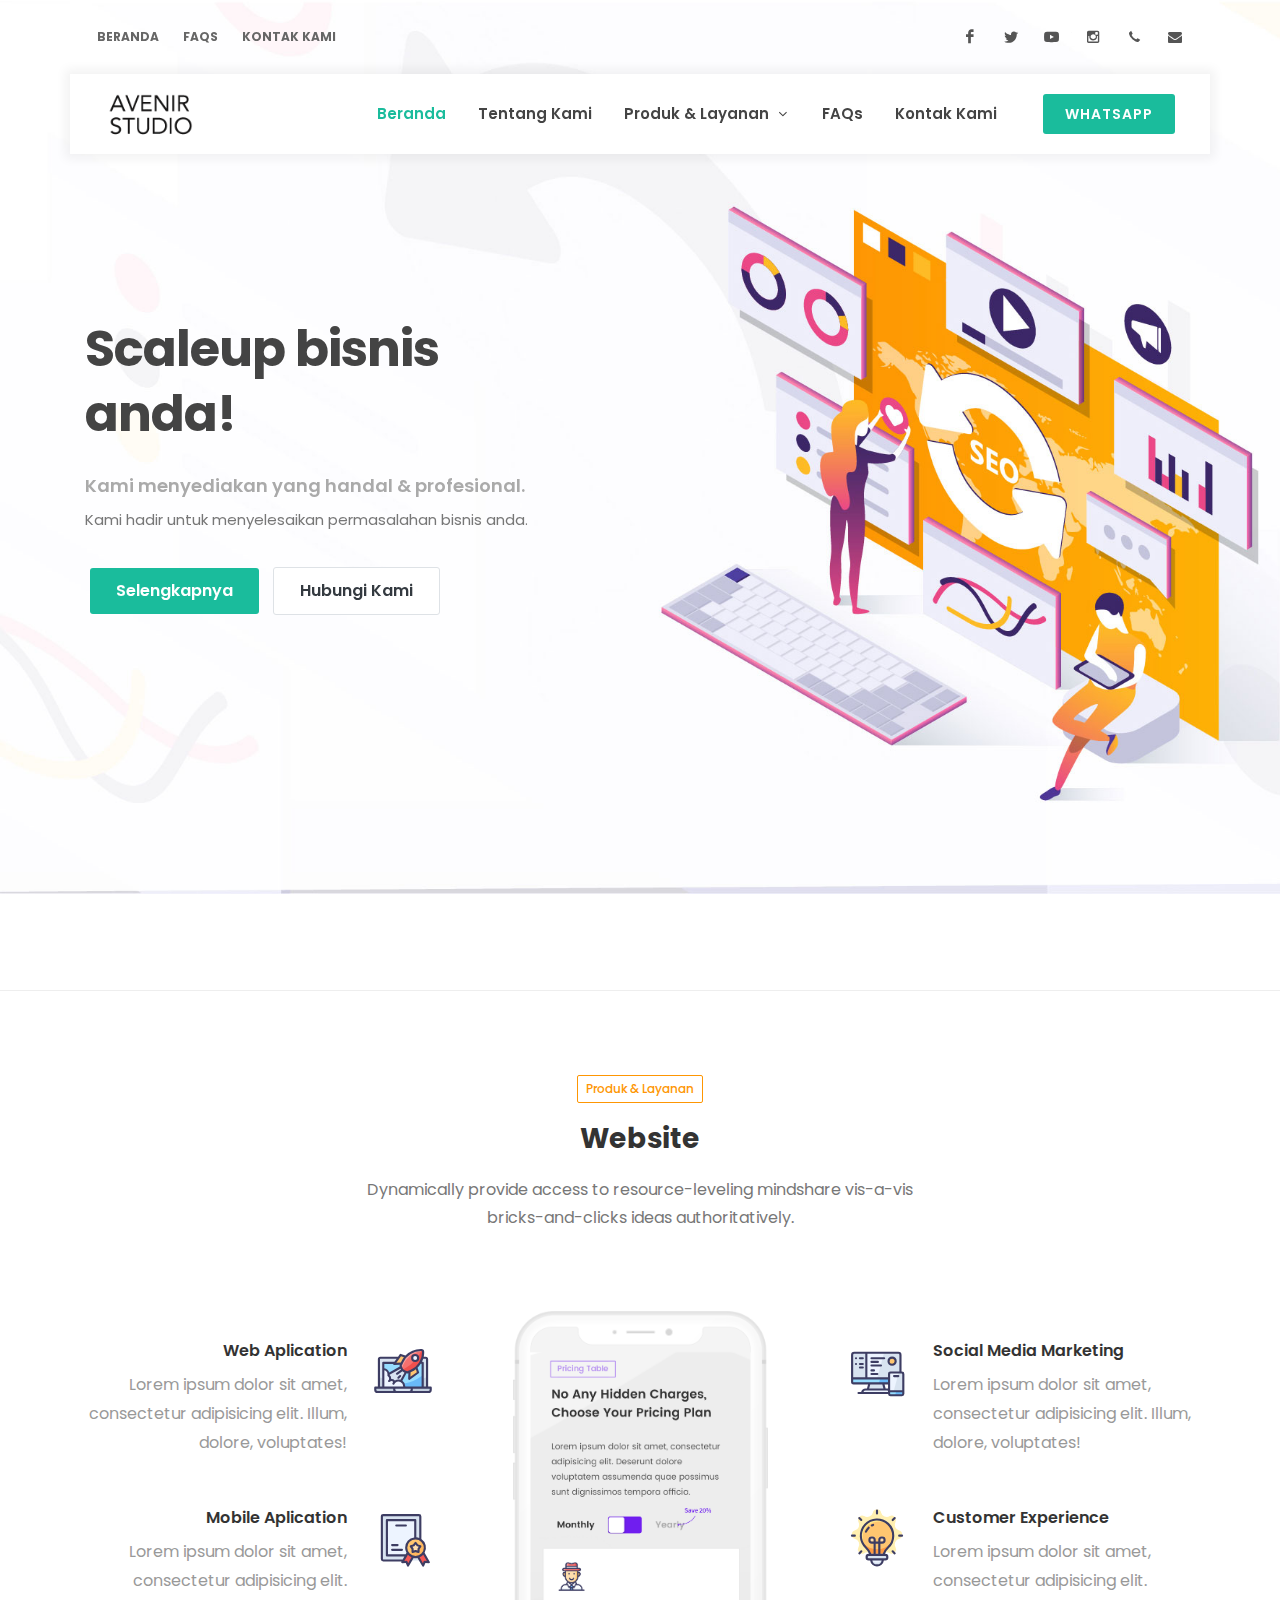
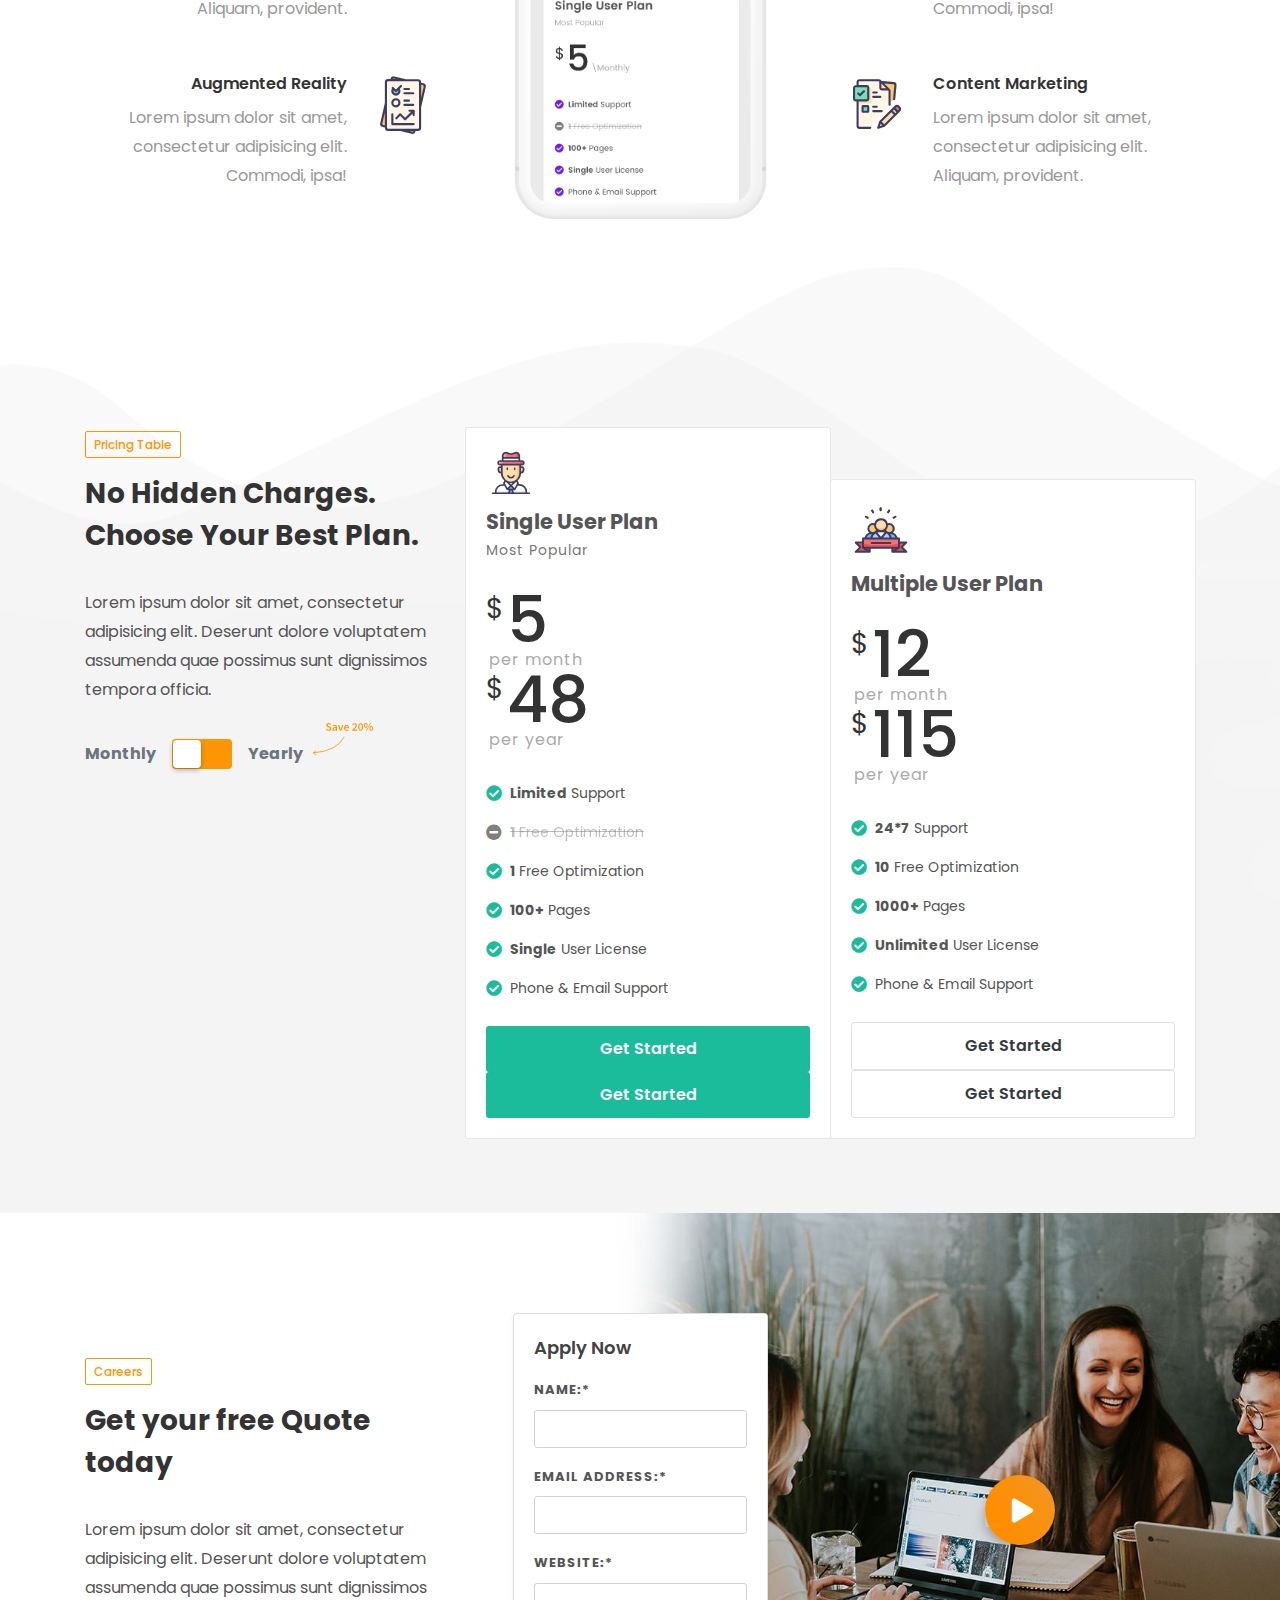
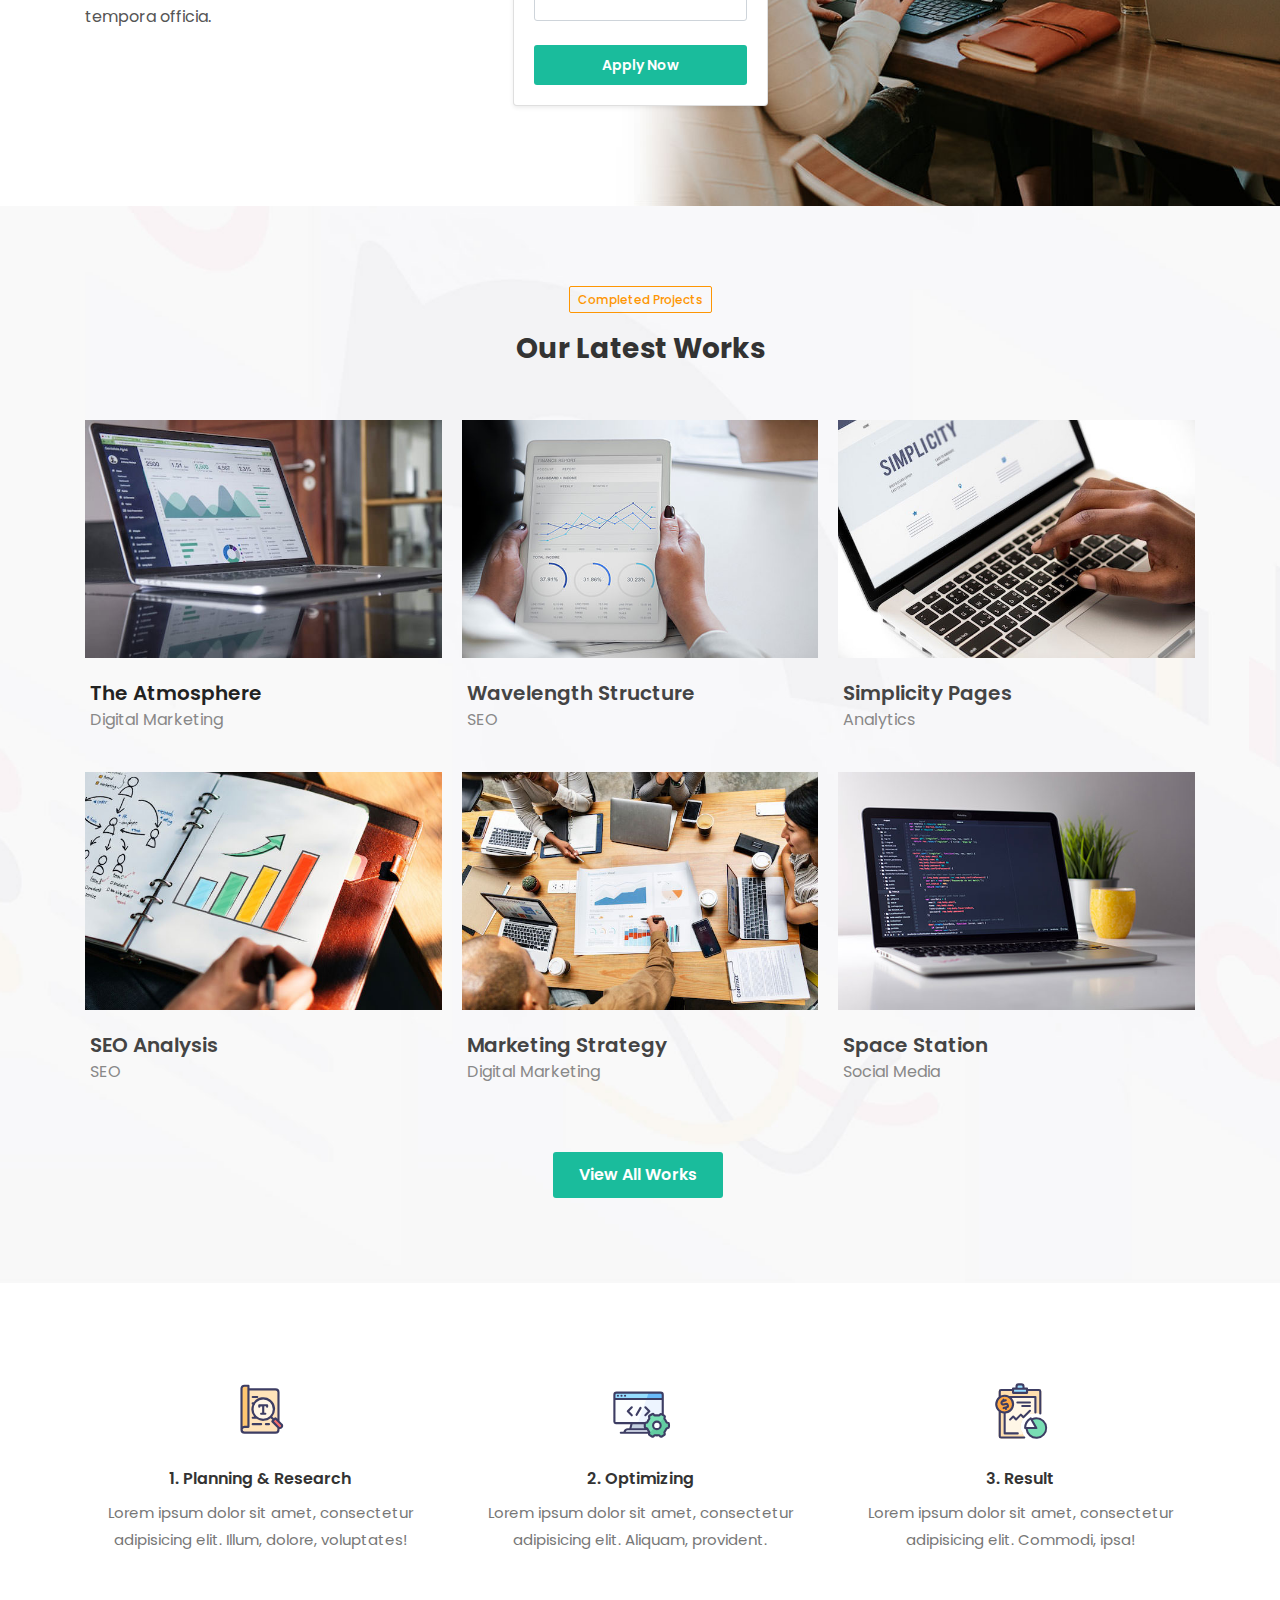
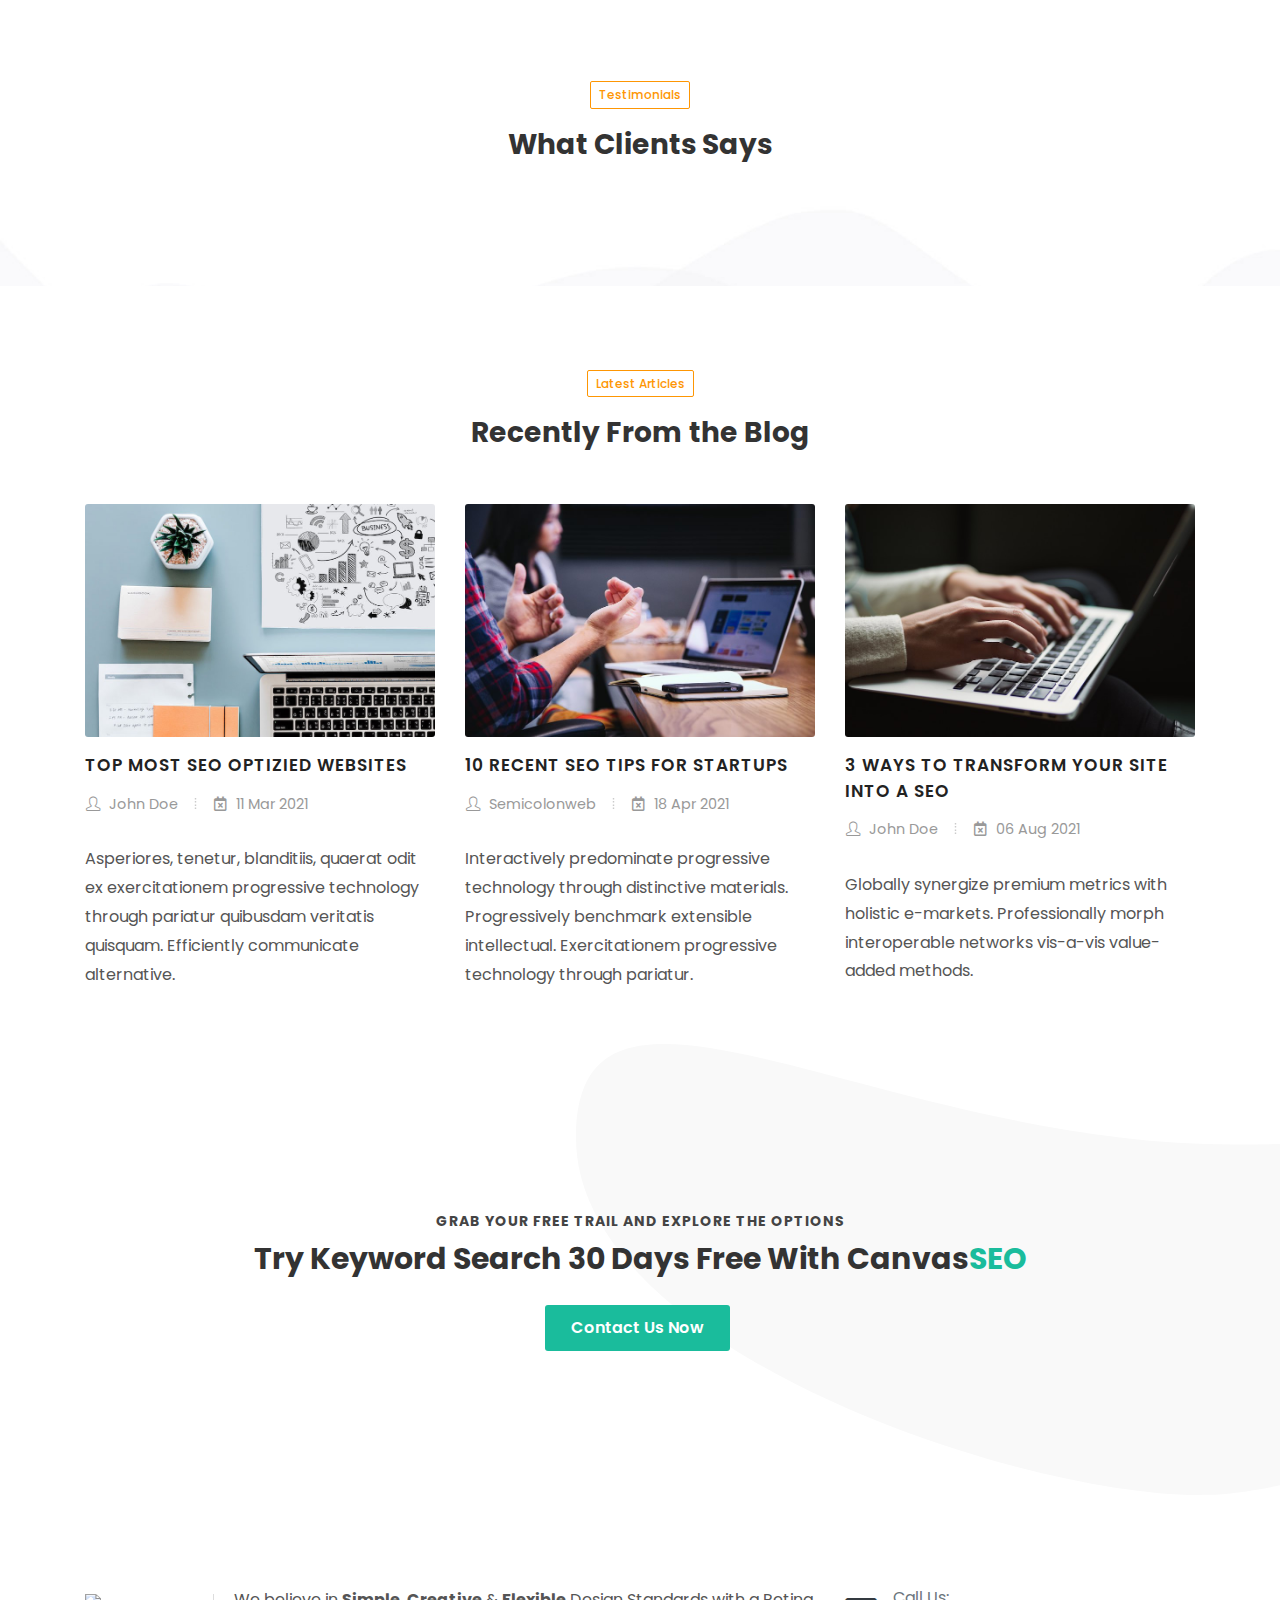
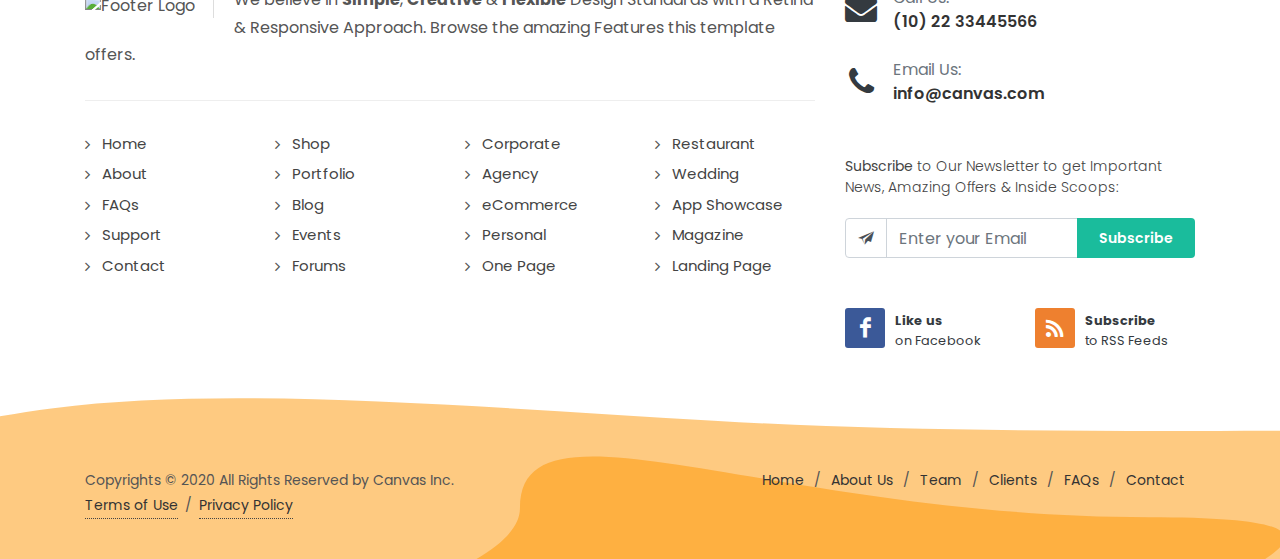
==== commit 9df92293: "homepage" ====
--- a/index.html
+++ b/index.html
@@ -3,10 +3,7 @@
 <head>
 
 	<meta http-equiv="content-type" content="text/html; charset=utf-8" />
-	<meta name="author" content="SemiColonWeb" />
-
-	<!-- Stylesheets
-	============================================= -->
+
 	<link href="https://fonts.googleapis.com/css?family=Poppins:300,400,500,600,700,900&display=swap" rel="stylesheet" type="text/css" />
 	<link rel="stylesheet" href="css/bootstrap.css" type="text/css" />
 	<link rel="stylesheet" href="style.css" type="text/css" />
@@ -16,107 +13,79 @@
 	<link rel="stylesheet" href="css/animate.css" type="text/css" />
 	<link rel="stylesheet" href="css/magnific-popup.css" type="text/css" />
 
-	<!-- Bootstrap Switch CSS -->
 	<link rel="stylesheet" href="css/components/bs-switches.css" type="text/css" />
 
 	<link rel="stylesheet" href="css/custom.css" type="text/css" />
 	<meta name='viewport' content='initial-scale=1, viewport-fit=cover'>
 
-	<!-- Seo Demo Specific Stylesheet -->
-	<link rel="stylesheet" href="css/colors.php?color=FE9603" type="text/css" /> <!-- Theme Color -->
+	<link rel="stylesheet" href="css/colors.php?color=FE9603" type="text/css" />
 	<link rel="stylesheet" href="css/fonts.css" type="text/css" />
 	<link rel="stylesheet" href="seo.css" type="text/css" />
-	<!-- / -->
-
-	<!-- Document Title
-	============================================= -->
-	<title>AVENIR Studio | Canvas</title>
+
+
+	<title>AVENIR Studio | Partner your digitalization</title>
 
 </head>
 
 <body class="stretched">
 
-	<!-- Document Wrapper
-	============================================= -->
 	<div id="wrapper" class="clearfix">
 
-		<!-- Top Bar
-		============================================= -->
 		<div id="top-bar" class="transparent-topbar">
 			<div class="container clearfix">
 
 				<div class="row justify-content-between">
 					<div class="col-12 col-md-auto">
 
-						<!-- Top Links
-						============================================= -->
 						<div class="top-links">
 							<ul class="top-links-container">
 								<li class="top-links-item"><a href="demo-seo.html">Beranda</a></li>
 								<li class="top-links-item"><a href="demo-seo-faqs.html">FAQs</a></li>
-								<li class="top-links-item"><a href="demo-seo-contact.html">Kontak</a></li>
-								<li class="top-links-item"><a href="#"><img src="images/flags/eng.png" alt="Lang">Eng</a>
-									<ul class="top-links-sub-menu">
-										<li class="top-links-item"><a href="#"><img src="images/flags/fre.png" alt="Lang">French</a></li>
-										<li class="top-links-item"><a href="#"><img src="images/flags/ara.png" alt="Lang">Arabic</a></li>
-										<li class="top-links-item"><a href="#"><img src="images/flags/tha.png" alt="Lang">Thai</a></li>
-									</ul>
-								</li>
+								<li class="top-links-item"><a href="demo-seo-contact.html">Kontak Kami</a></li>
 							</ul>
-						</div><!-- .top-links end -->
+						</div>
 
 					</div>
 
 					<div class="col-12 col-md-auto dark">
 
-						<!-- Top Social
-						============================================= -->
 						<ul id="top-social">
-							<li><a href="https://facebook.com/semicolonweb" class="si-facebook" target="_blank"><span class="ts-icon"><i class="icon-facebook"></i></span><span class="ts-text">Facebook</span></a></li>
-							<li><a href="https://twitter.com/__semicolon" class="si-twitter" target="_blank"><span class="ts-icon"><i class="icon-twitter"></i></span><span class="ts-text">Twitter</span></a></li>
-							<li><a href="https://youtube.com/semicolonweb" class="si-youtube" target="_blank"><span class="ts-icon"><i class="icon-youtube"></i></span><span class="ts-text">Youtube</span></a></li>
-							<li><a href="https://instagram.com/semicolonweb" class="si-instagram" target="_blank"><span class="ts-icon"><i class="icon-instagram2"></i></span><span class="ts-text">Instagram</span></a></li>
-							<li><a href="tel:+10.11.85412542" class="si-call"><span class="ts-icon"><i class="icon-call"></i></span><span class="ts-text">+62.853.3026.5202</span></a></li>
-							<li><a href="mailto:info@canvas.com" class="si-email3"><span class="ts-icon"><i class="icon-envelope-alt"></i></span><span class="ts-text">marketing@avenir.studio</span></a></li>
-						</ul><!-- #top-social end -->
+							<li><a href="https://facebook.com/" class="si-facebook" target="_blank"><span class="ts-icon"><i class="icon-facebook"></i></span><span class="ts-text">Facebook</span></a></li>
+							<li><a href="https://twitter.com/" class="si-twitter" target="_blank"><span class="ts-icon"><i class="icon-twitter"></i></span><span class="ts-text">Twitter</span></a></li>
+							<li><a href="https://youtube.com/" class="si-youtube" target="_blank"><span class="ts-icon"><i class="icon-youtube"></i></span><span class="ts-text">Youtube</span></a></li>
+							<li><a href="https://instagram.com/" class="si-instagram" target="_blank"><span class="ts-icon"><i class="icon-instagram2"></i></span><span class="ts-text">Instagram</span></a></li>
+							<li><a href="tel:+6285330265202" class="si-call"><span class="ts-icon"><i class="icon-call"></i></span><span class="ts-text">+62.853.3026.5202</span></a></li>
+							<li><a href="mailto:marketing@avenirstudio.net" class="si-email3"><span class="ts-icon"><i class="icon-envelope-alt"></i></span><span class="ts-text">marketing@avenirstudio.net</span></a></li>
+						</ul>
 					</div>
 				</div>
 			</div>
-		</div><!-- #top-bar end -->
-
-		<!-- Header
-		============================================= -->
+		</div>
+
+
 		<header id="header" class="transparent-header floating-header header-size-md">
 			<div id="header-wrap">
 				<div class="container">
 					<div class="header-row">
-						<!-- Logo
-						============================================= -->
+
 						<div id="logo">
 							<a href="index.html" class="standard-logo" data-dark-logo="images/logo-dark.png"><img src="images/logo.png" alt="Canvas Logo"></a>
 							<a href="index.html" class="retina-logo" data-dark-logo="images/logo-dark@2x.png"><img src="images/logo@2x.png" alt="Canvas Logo"></a>
-						</div><!-- #logo end -->
+						</div>
 
 						<div class="header-misc">
-
-							<!-- Top Search
-							============================================= -->
-							<div id="top-search" class="header-misc-icon">
-								<a href="#" id="top-search-trigger"><i class="icon-line-search"></i><i class="icon-line-cross"></i></a>
-							</div><!-- #top-search end -->
-							<a href="demo-seo-about.html" class="button button-rounded ml-3 d-none d-sm-block">Hubungi Kami</a>
+							<a href="demo-seo-about.html" class="button button-rounded ml-3 d-none d-sm-block">Whatsapp</a>
 						</div>
 						<div id="primary-menu-trigger">
 							<svg class="svg-trigger" viewBox="0 0 100 100"><path d="m 30,33 h 40 c 3.722839,0 7.5,3.126468 7.5,8.578427 0,5.451959 -2.727029,8.421573 -7.5,8.421573 h -20"></path><path d="m 30,50 h 40"></path><path d="m 70,67 h -40 c 0,0 -7.5,-0.802118 -7.5,-8.365747 0,-7.563629 7.5,-8.634253 7.5,-8.634253 h 20"></path></svg>
 						</div>
-						<!-- Primary Navigation
-						============================================= -->
+
 						<nav class="primary-menu with-arrows">
 
 							<ul class="menu-container">
-								<li class="menu-item current"><a class="menu-link" href="demo-seo.html"><div>Home</div></a></li>
-								<li class="menu-item"><a class="menu-link" href="demo-seo-about.html"><div>What We Do</div></a></li>
-								<li class="menu-item mega-menu"><div class="menu-link"><div>Services</div></div>
+								<li class="menu-item current"><a class="menu-link" href="demo-seo.html"><div>Beranda</div></a></li>
+								<li class="menu-item"><a class="menu-link" href="demo-seo-about.html"><div>Tentang Kami</div></a></li>
+								<li class="menu-item mega-menu"><div class="menu-link"><div>Produk & Layanan</div></div>
 									<div class="mega-menu-content mega-menu-style-2 px-0">
 										<div class="container">
 											<div class="row">
@@ -126,8 +95,8 @@
 															<img src="images/icons/seo.svg" alt="Feature Icon" class="bg-transparent rounded-0">
 														</div>
 														<div class="fbox-content">
-															<h3 class="nott ls0">Seo Optimization</h3>
-															<p>Lorem ipsum dolor sit amet, consectetur adipisicing elit. Commodi, ipsa!</p>
+															<h3 class="nott ls0">Website</h3>
+															<p>Menyediakan website untuk kebutuhan promosi bisnis anda, mulai dari company profile sampai dengan E-Commerce. </p>
 														</div>
 													</div>
 												</a>
@@ -137,8 +106,8 @@
 															<img src="images/icons/social.svg" alt="Feature Icon" class="bg-transparent rounded-0">
 														</div>
 														<div class="fbox-content">
-															<h3 class="nott ls0">Social Media Marketing</h3>
-															<p>Lorem ipsum dolor sit amet, consectetur adipisicing elit. Commodi, ipsa!</p>
+															<h3 class="nott ls0">Web Application</h3>
+															<p>Menyediakan aplikasi </p>
 														</div>
 													</div>
 												</a>
@@ -148,7 +117,7 @@
 															<img src="images/icons/adword.svg" alt="Feature Icon" class="bg-transparent rounded-0">
 														</div>
 														<div class="fbox-content">
-															<h3 class="nott ls0">Adwords Campaign</h3>
+															<h3 class="nott ls0">Mobile Application</h3>
 															<p>Lorem ipsum dolor sit amet, consectetur adipisicing elit. Commodi, ipsa!</p>
 														</div>
 													</div>
@@ -159,7 +128,7 @@
 															<img src="images/icons/experience.svg" alt="Feature Icon" class="bg-transparent rounded-0">
 														</div>
 														<div class="fbox-content">
-															<h3 class="nott ls0">Customer Experience</h3>
+															<h3 class="nott ls0">Augmented Reality</h3>
 															<p>Lorem ipsum dolor sit amet, consectetur adipisicing elit. Commodi, ipsa!</p>
 														</div>
 													</div>
@@ -170,7 +139,7 @@
 															<img src="images/icons/analysis.svg" alt="Feature Icon" class="bg-transparent rounded-0">
 														</div>
 														<div class="fbox-content">
-															<h3 class="nott ls0">Digital Analysis</h3>
+															<h3 class="nott ls0">Digital Marketing</h3>
 															<p>Lorem ipsum dolor sit amet, consectetur adipisicing elit. Commodi, ipsa!</p>
 														</div>
 													</div>
@@ -181,7 +150,7 @@
 															<img src="images/icons/content_marketing.svg" alt="Feature Icon" class="bg-transparent rounded-0">
 														</div>
 														<div class="fbox-content">
-															<h3 class="nott ls0">Content Marketing</h3>
+															<h3 class="nott ls0">Server</h3>
 															<p>Lorem ipsum dolor sit amet, consectetur adipisicing elit. Commodi, ipsa!</p>
 														</div>
 													</div>
@@ -194,10 +163,10 @@
 									</div>
 								</li>
 								<li class="menu-item"><a class="menu-link" href="demo-seo-faqs.html"><div>FAQs</div></a></li>
-								<li class="menu-item"><a class="menu-link" href="demo-seo-contact.html"><div>Contact</div></a></li>
+								<li class="menu-item"><a class="menu-link" href="demo-seo-contact.html"><div>Kontak Kami</div></a></li>
 							</ul>
 
-						</nav><!-- #primary-menu end -->
+						</nav>
 
 						<form class="top-search-form" action="search.html" method="get">
 							<input type="text" name="q" class="form-control" value="" placeholder="Type &amp; Hit Enter.." autocomplete="off">
@@ -207,10 +176,8 @@
 				</div>
 			</div>
 			<div class="header-wrap-clone"></div>
-		</header><!-- #header end -->
-
-		<!-- Slider
-		============================================= -->
+		</header>
+
 		<section id="slider" class="slider-element slider-parallax min-vh-60 min-vh-md-100 include-header">
 			<div class="slider-inner" style="background: #FFF url(' images/hero/hero-1.jpg') center center no-repeat; background-size: cover;">
 
@@ -219,12 +186,11 @@
 						<div class="row pt-5">
 							<div class="col-lg-5 col-md-8">
 								<div class="slider-title">
-									<div class="badge badge-pill badge-default">SEO Ready</div>
-									<h2>Improve your SEO with Data.</h2>
-									<h3 class="text-rotater mb-2" data-separator="," data-rotate="fadeIn" data-speed="3500">- Boost your own <span class="t-rotate">Awesome,Beautiful,Great</span> Website.</h3>
-									<p>Lorem ipsum dolor sit amet, consectetur adipisicing elit. Quia vitae mollitia dignissimos ab qui aspernatur.</p>
-									<a href="demo-seo-about.html" class="button button-rounded button-large nott ls0">Get Started</a>
-									<a href="demo-seo-contact.html" class="button button-rounded button-large button-light text-dark bg-white border nott ls0">Contact Us</a>
+									<h2>Scaleup bisnis anda!</h2>
+									<h3 class="text-rotater mb-2" data-separator="," data-rotate="fadeIn" data-speed="3500">Kami menyediakan <span class="t-rotate">Website,Aplikasi,Platform Ecommerce,Server</span> yang handal & profesional.</h3>
+									<p>Kami hadir untuk menyelesaikan permasalahan bisnis anda.</p>
+									<a href="demo-seo-about.html" class="button button-rounded button-large nott ls0">Selengkapnya</a>
+									<a href="demo-seo-contact.html" class="button button-rounded button-large button-light text-dark bg-white border nott ls0">Hubungi Kami</a>
 								</div>
 							</div>
 						</div>
@@ -234,16 +200,12 @@
 					<div class="video-overlay" style="background: rgba(255,255,255,0.85);"></div>
 				</div>
 			</div>
-		</section><!-- #slider end -->
-
-		<!-- Content
-		============================================= -->
+		</section>
+
 		<section id="content">
 
 			<div class="content-wrap pt-0">
 
-				<!-- Client Carousel
-				============================================= -->
 				<div class="section bg-transparent m-0 border-bottom py-5">
 					<div class="container">
 						<div id="oc-clients" class="owl-carousel image-carousel carousel-widget" data-margin="100" data-loop="true" data-autoplay="5000" data-nav="false" data-pagi="false" data-items-xs="2" data-items-sm="3" data-items-md="4" data-items-lg="5" data-items-xl="6">
@@ -256,13 +218,12 @@
 					</div>
 				</div>
 
-				<!-- Features
-				============================================= -->
+
 				<div class="section bg-transparent mt-4 mb-0 pb-0">
 					<div class="container">
 						<div class="heading-block border-bottom-0 center mx-auto mb-0" style="max-width: 550px">
-							<div class="badge badge-pill badge-default">Services</div>
-							<h3 class="nott ls0 mb-3">What We Do</h3>
+							<div class="badge badge-pill badge-default">Produk & Layanan</div>
+							<h3 class="nott ls0 mb-3">Website</h3>
 							<p>Dynamically provide access to resource-leveling mindshare vis-a-vis bricks-and-clicks ideas authoritatively.</p>
 						</div>
 						<div class="row justify-content-between align-items-center">
@@ -274,7 +235,7 @@
 										<a href="#"><img src=" images/icons/seo.svg" alt="Feature Icon" class="bg-transparent rounded-0"></a>
 									</div>
 									<div class="fbox-content">
-										<h3 class="nott ls0">SEO optimization</h3>
+										<h3 class="nott ls0">Web Aplication</h3>
 										<p>Lorem ipsum dolor sit amet, consectetur adipisicing elit. Illum, dolore, voluptates!</p>
 									</div>
 								</div>
@@ -284,7 +245,7 @@
 										<a href="#"><img src=" images/icons/adword.svg" alt="Feature Icon" class="bg-transparent rounded-0"></a>
 									</div>
 									<div class="fbox-content">
-										<h3 class="nott ls0">Adwords Campaign</h3>
+										<h3 class="nott ls0">Mobile Aplication</h3>
 										<p>Lorem ipsum dolor sit amet, consectetur adipisicing elit. Aliquam, provident.</p>
 									</div>
 								</div>
@@ -294,7 +255,7 @@
 										<a href="#"><img src=" images/icons/analysis.svg" alt="Feature Icon" class="bg-transparent rounded-0"></a>
 									</div>
 									<div class="fbox-content">
-										<h3 class="nott ls0">Digital Analysis</h3>
+										<h3 class="nott ls0">Augmented Reality</h3>
 										<p>Lorem ipsum dolor sit amet, consectetur adipisicing elit. Commodi, ipsa!</p>
 									</div>
 								</div>
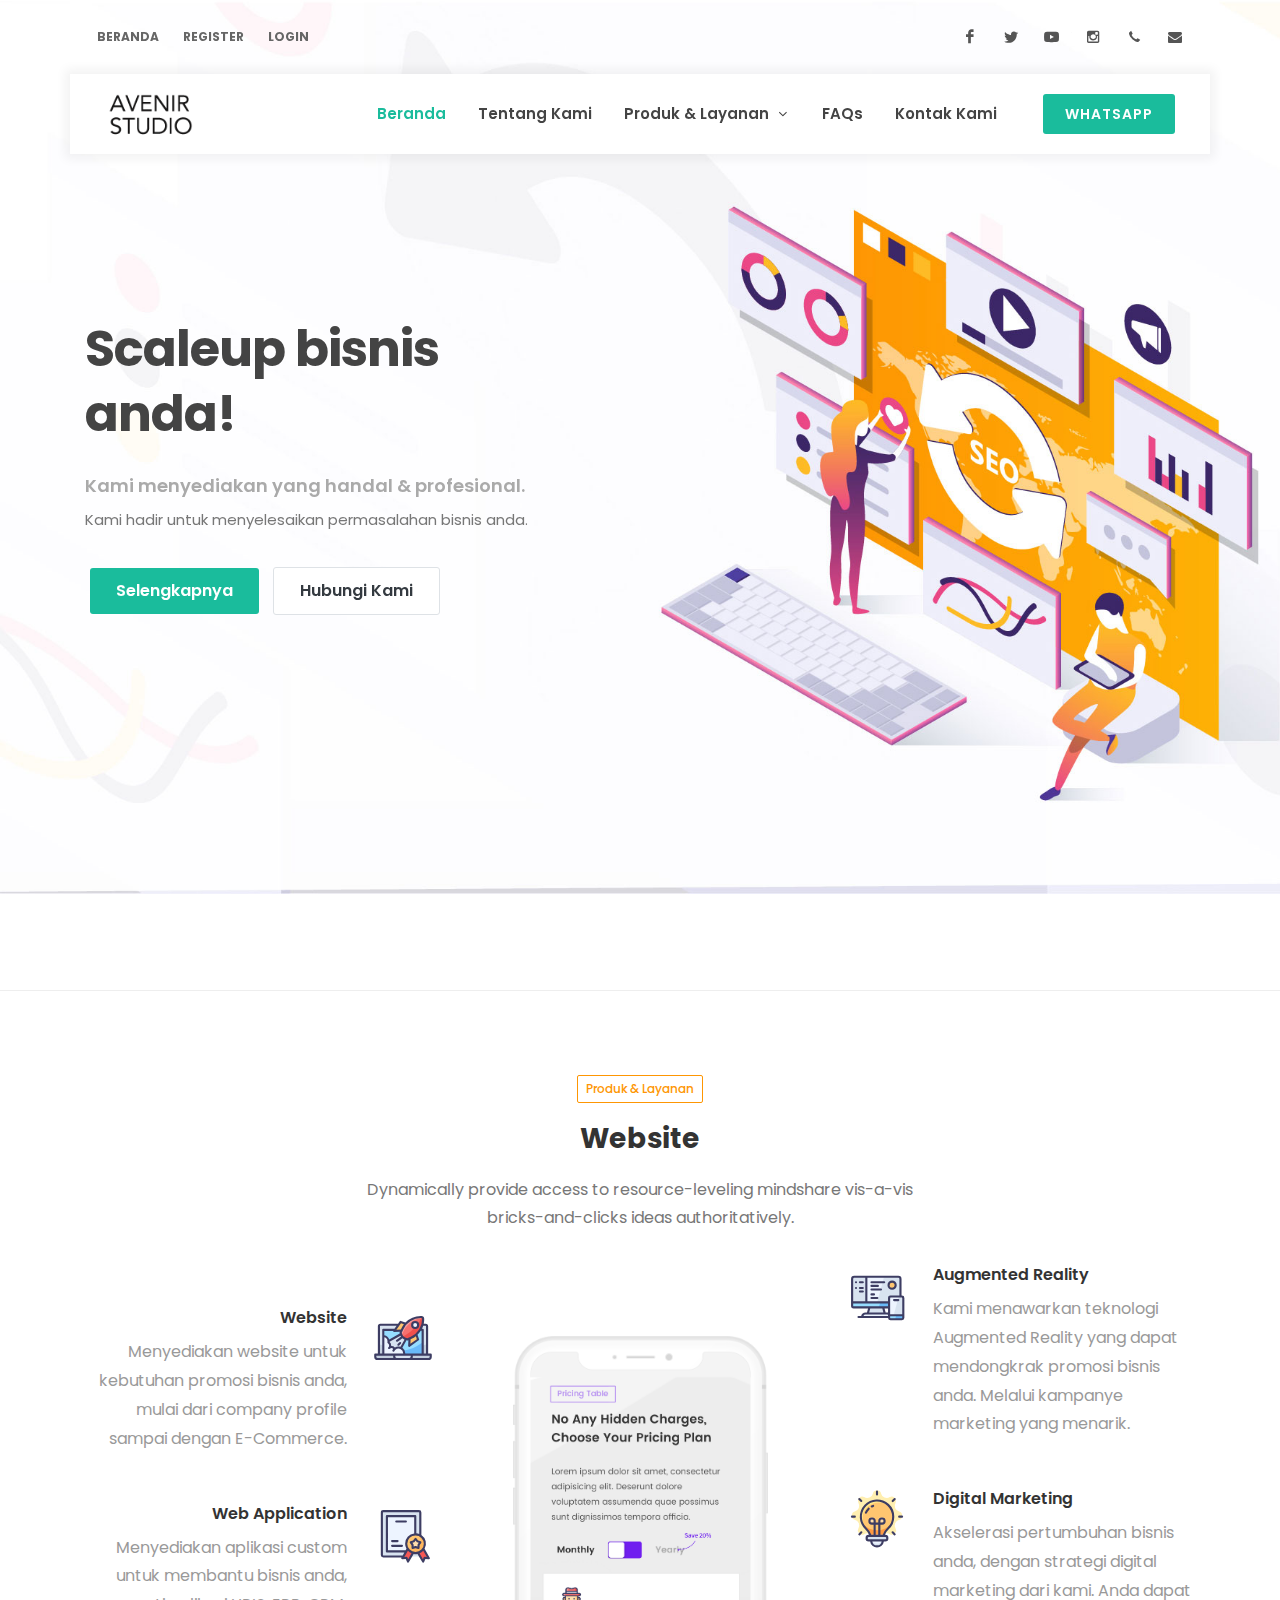
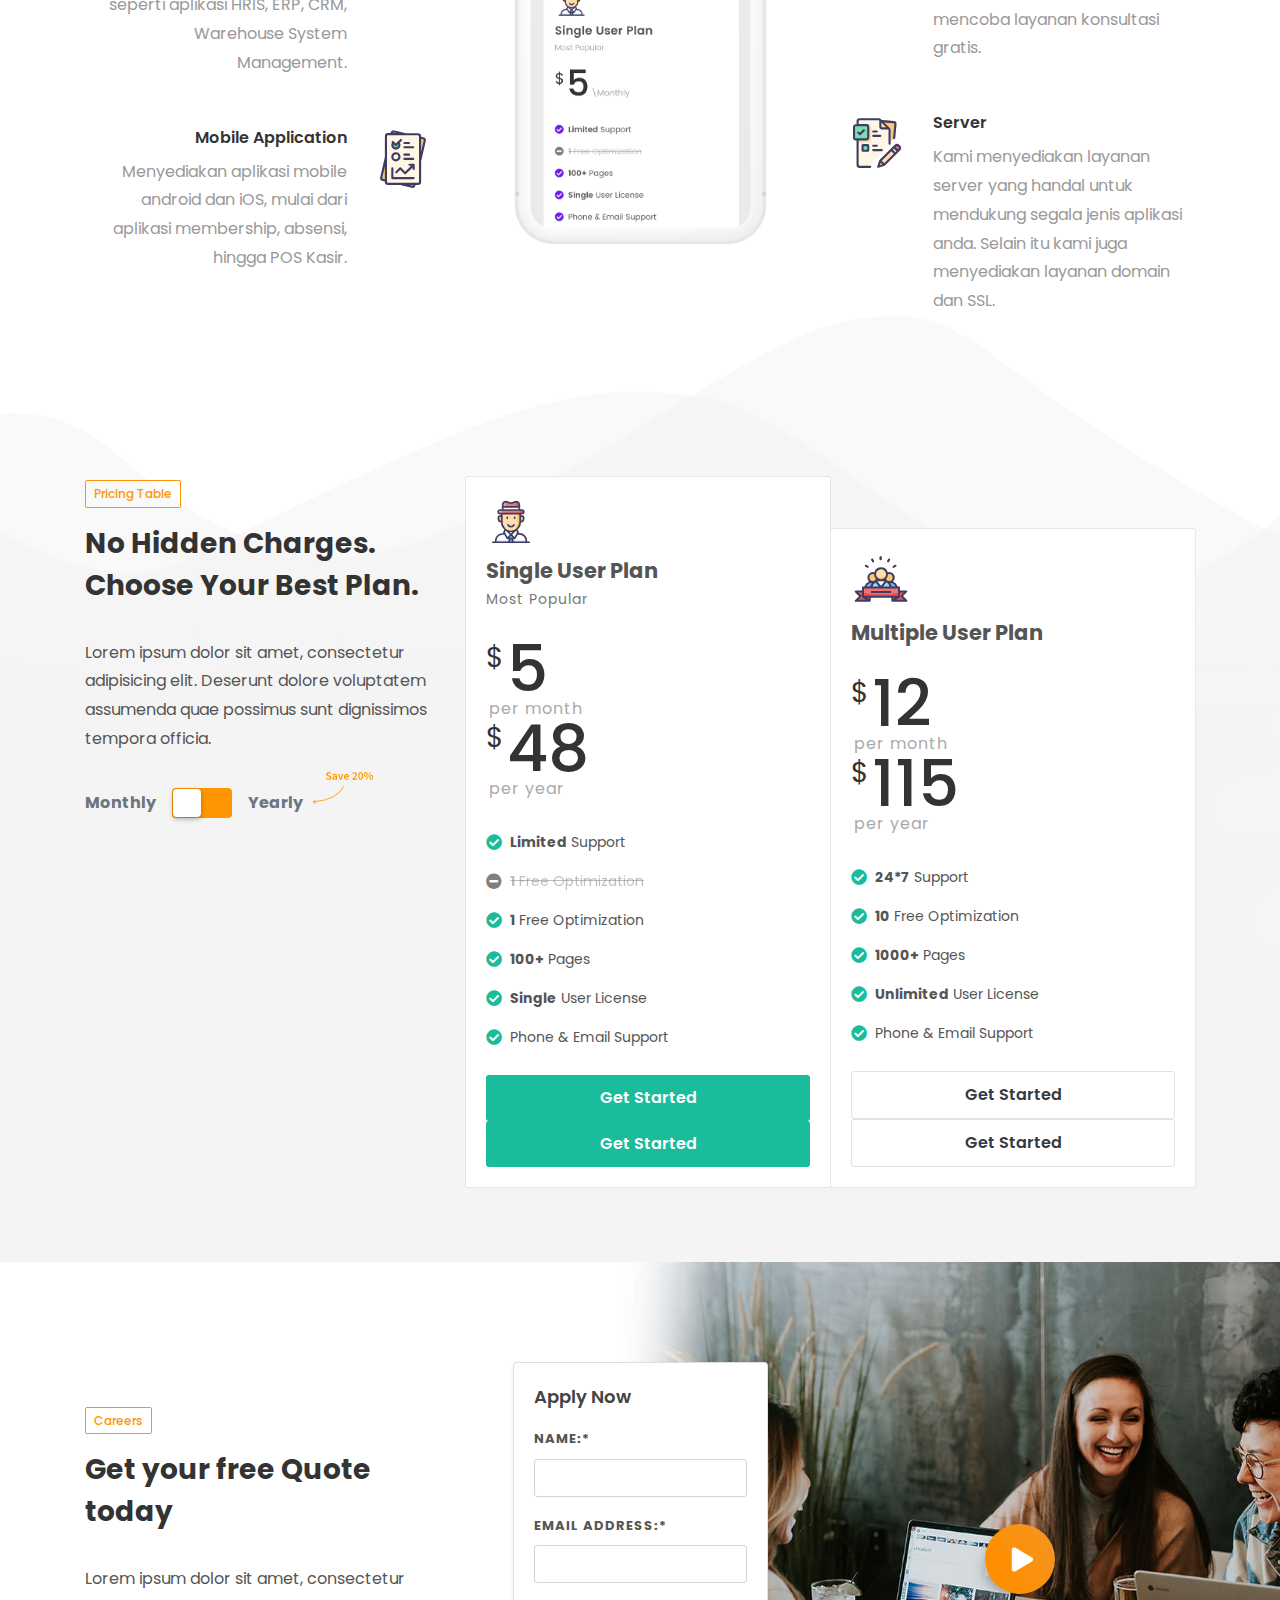
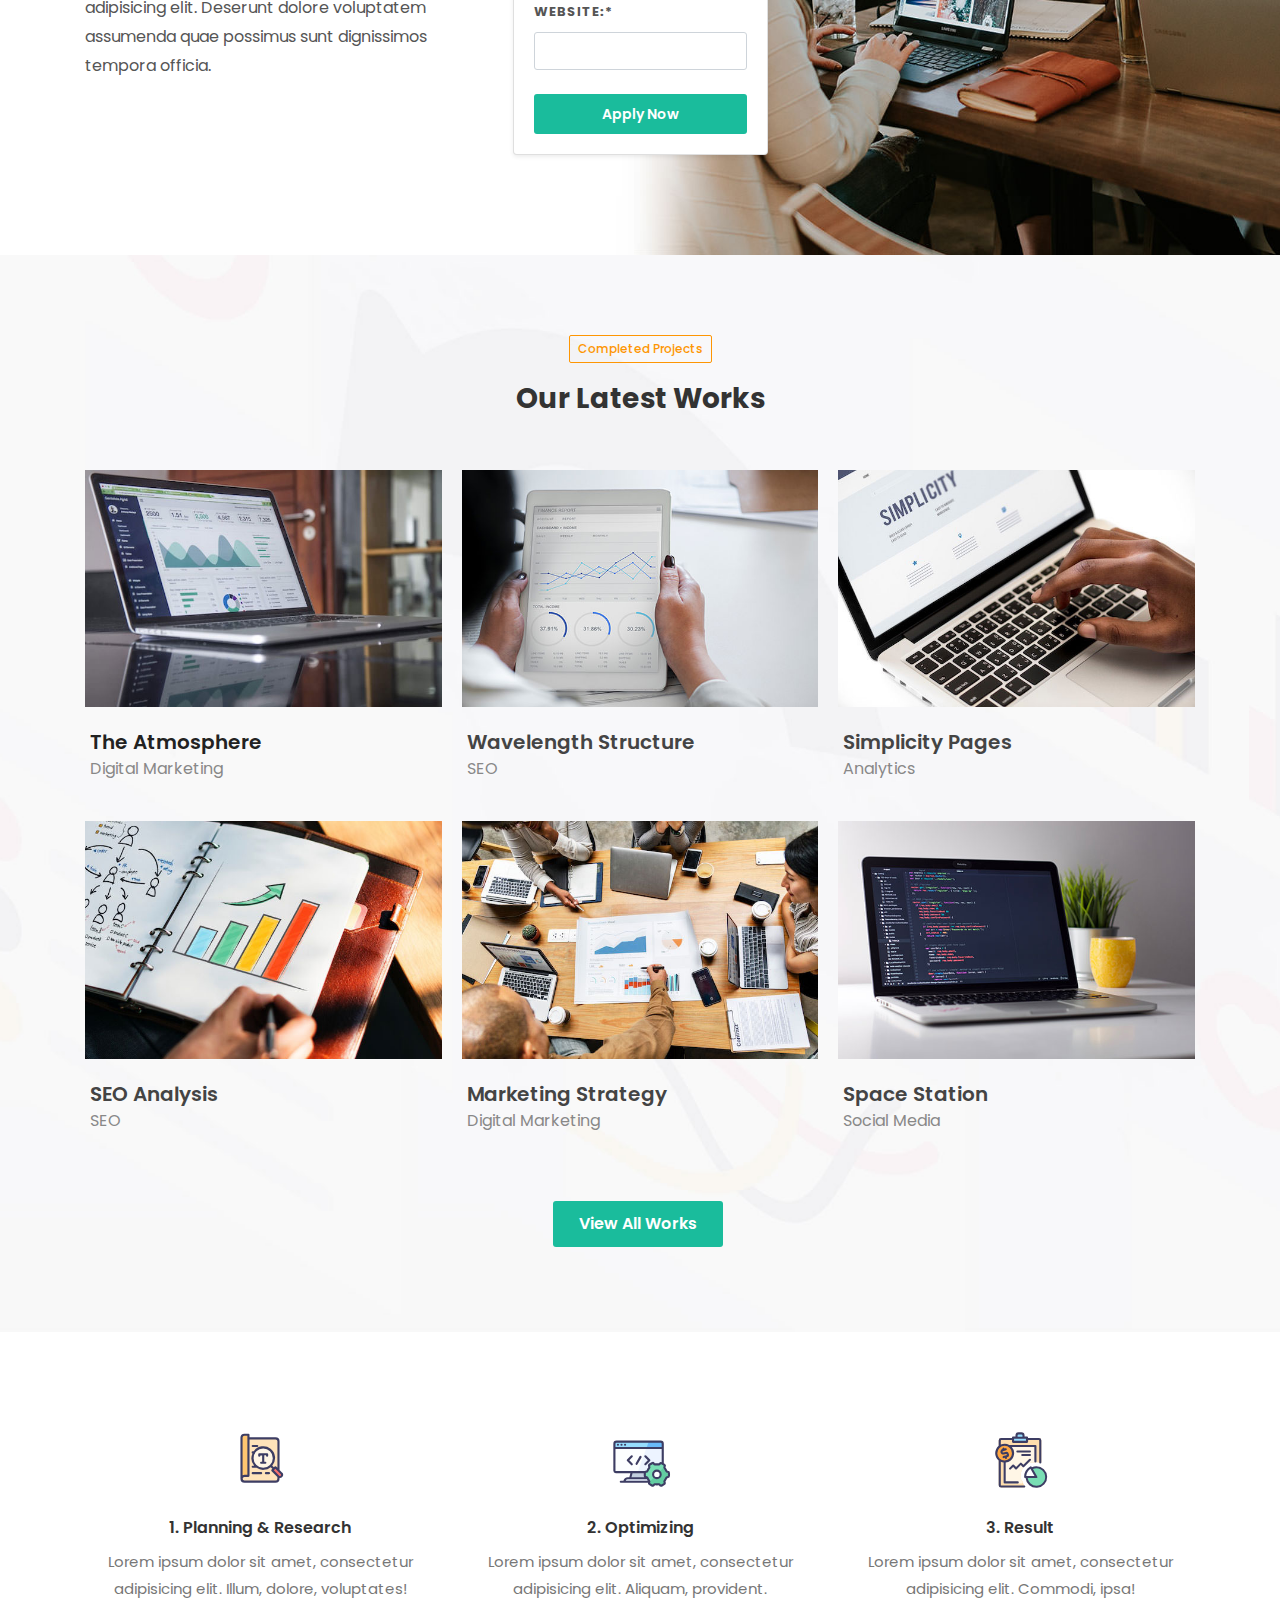
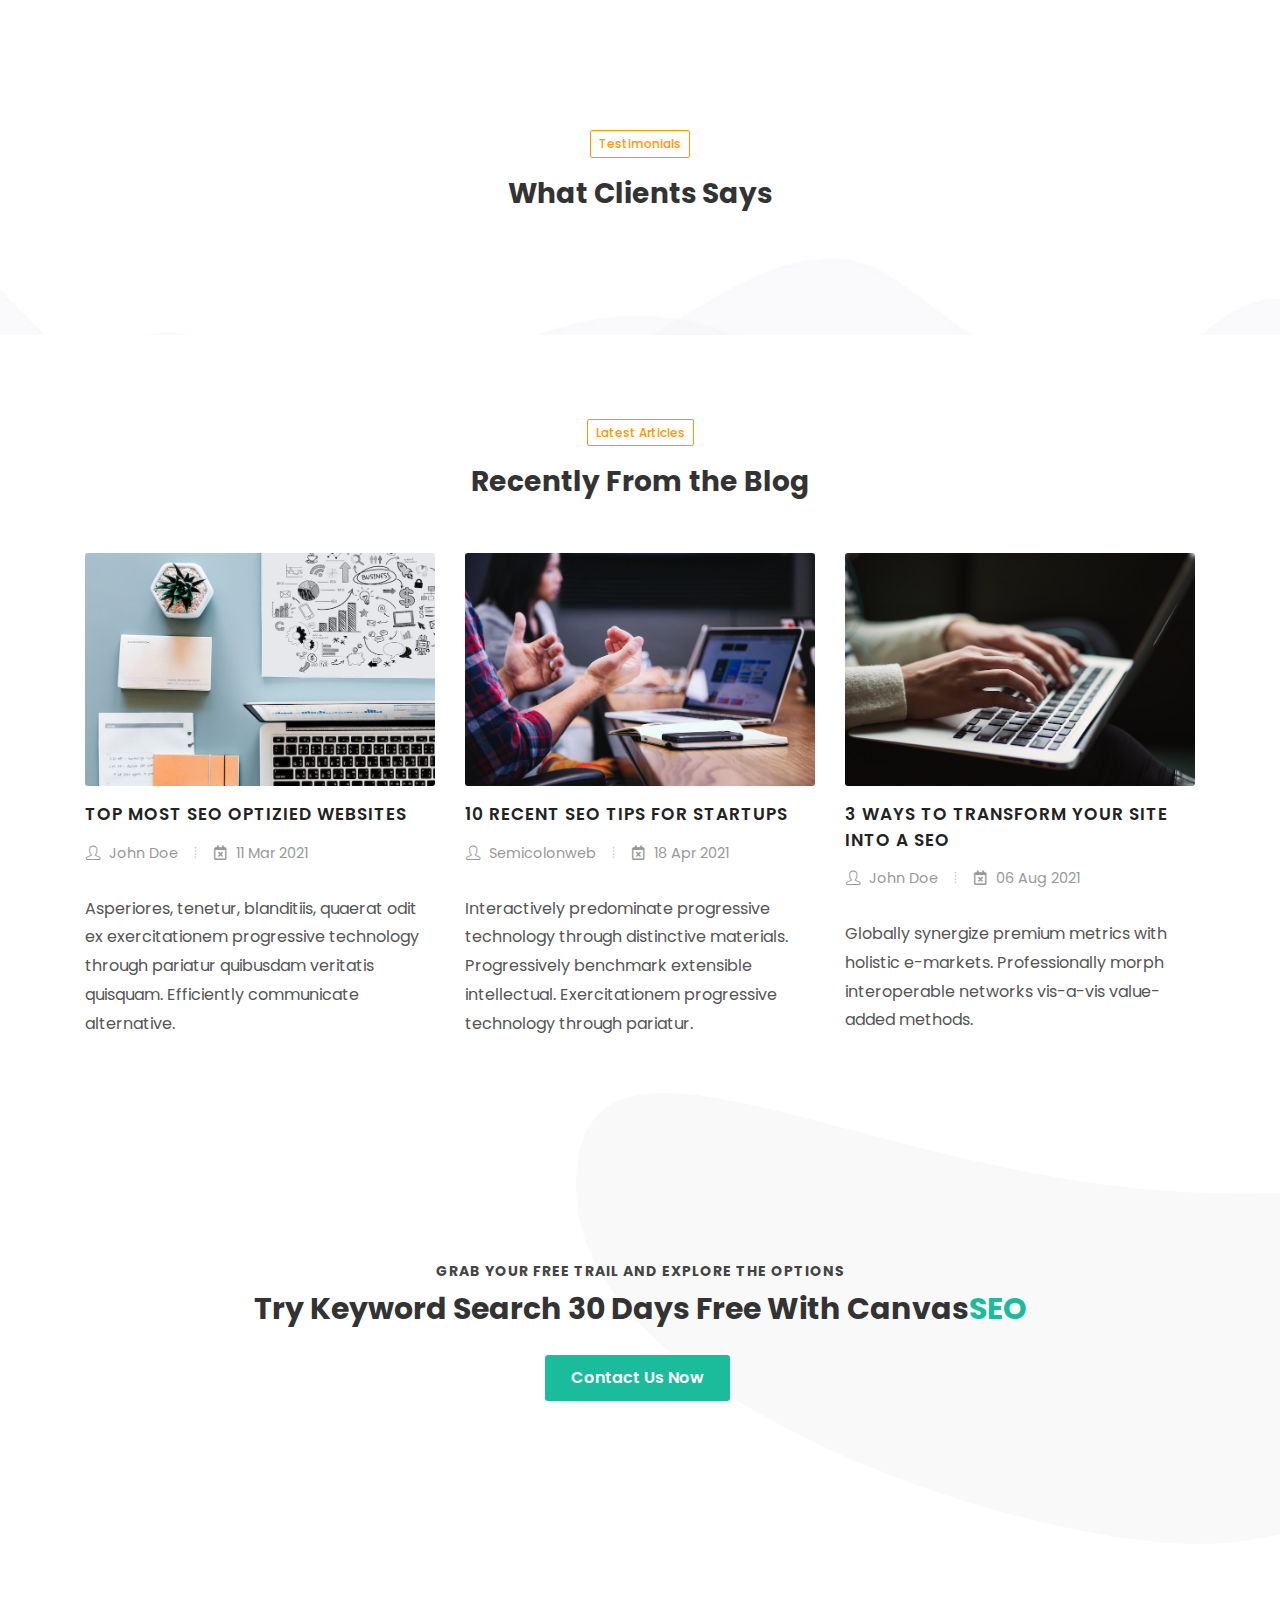
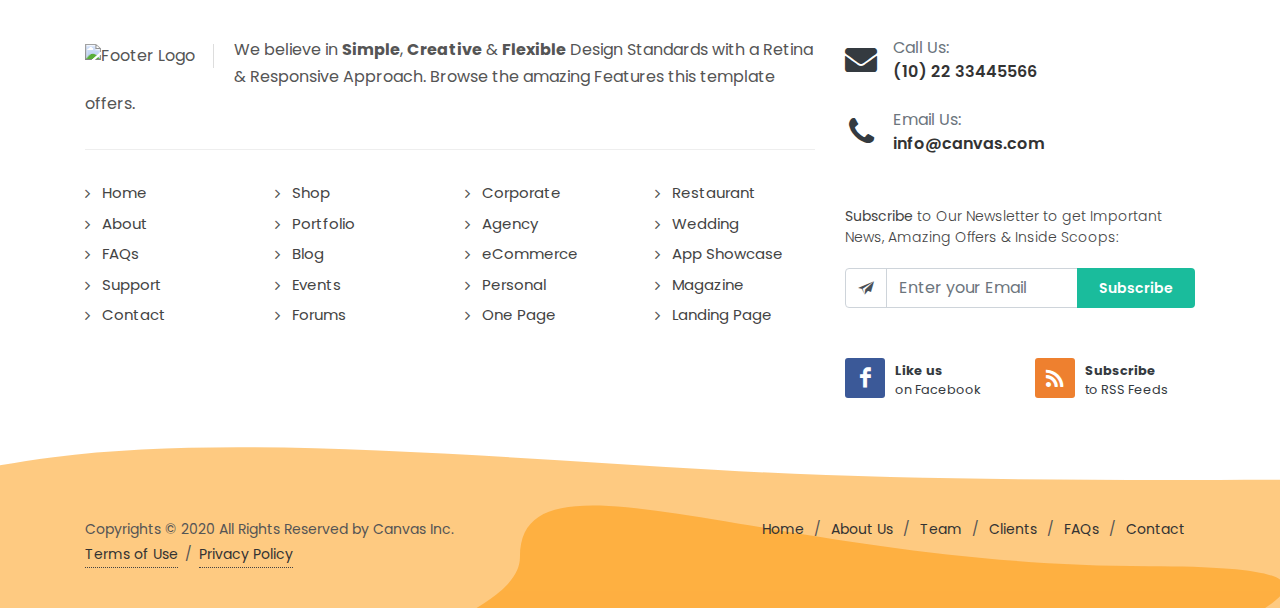
==== commit c32f2737: "update 16/11" ====
--- a/index.html
+++ b/index.html
@@ -40,8 +40,8 @@
 						<div class="top-links">
 							<ul class="top-links-container">
 								<li class="top-links-item"><a href="demo-seo.html">Beranda</a></li>
-								<li class="top-links-item"><a href="demo-seo-faqs.html">FAQs</a></li>
-								<li class="top-links-item"><a href="demo-seo-contact.html">Kontak Kami</a></li>
+								<li class="top-links-item"><a href="demo-seo-faqs.html">Register</a></li>
+								<li class="top-links-item"><a href="demo-seo-contact.html">Login</a></li>
 							</ul>
 						</div>
 
@@ -67,7 +67,6 @@
 			<div id="header-wrap">
 				<div class="container">
 					<div class="header-row">
-
 						<div id="logo">
 							<a href="index.html" class="standard-logo" data-dark-logo="images/logo-dark.png"><img src="images/logo.png" alt="Canvas Logo"></a>
 							<a href="index.html" class="retina-logo" data-dark-logo="images/logo-dark@2x.png"><img src="images/logo@2x.png" alt="Canvas Logo"></a>
@@ -107,7 +106,7 @@
 														</div>
 														<div class="fbox-content">
 															<h3 class="nott ls0">Web Application</h3>
-															<p>Menyediakan aplikasi </p>
+															<p>Menyediakan aplikasi custom untuk membantu bisnis anda, seperti aplikasi HRIS, ERP, CRM, Warehouse System Management.</p>
 														</div>
 													</div>
 												</a>
@@ -118,7 +117,7 @@
 														</div>
 														<div class="fbox-content">
 															<h3 class="nott ls0">Mobile Application</h3>
-															<p>Lorem ipsum dolor sit amet, consectetur adipisicing elit. Commodi, ipsa!</p>
+															<p>Menyediakan aplikasi mobile android dan iOS, mulai dari aplikasi membership, promo, hingga POS Kasir.</p>
 														</div>
 													</div>
 												</a>
@@ -129,7 +128,7 @@
 														</div>
 														<div class="fbox-content">
 															<h3 class="nott ls0">Augmented Reality</h3>
-															<p>Lorem ipsum dolor sit amet, consectetur adipisicing elit. Commodi, ipsa!</p>
+															<p>Kami menawarkan teknologi Augmented Reality yang dapat mendongkrak promosi bisnis anda. Melalui kampanye marketing yang menarik.</p>
 														</div>
 													</div>
 												</a>
@@ -140,7 +139,7 @@
 														</div>
 														<div class="fbox-content">
 															<h3 class="nott ls0">Digital Marketing</h3>
-															<p>Lorem ipsum dolor sit amet, consectetur adipisicing elit. Commodi, ipsa!</p>
+															<p>Akselerasi pertumbuhan bisnis anda, dengan strategi digital marketing dari kami. Anda dapat mencoba layanan konsultasi gratis.</p>
 														</div>
 													</div>
 												</a>
@@ -151,7 +150,7 @@
 														</div>
 														<div class="fbox-content">
 															<h3 class="nott ls0">Server</h3>
-															<p>Lorem ipsum dolor sit amet, consectetur adipisicing elit. Commodi, ipsa!</p>
+															<p>Kami menyediakan layanan server yang handal untuk mendukung segala jenis aplikasi anda. Selain itu kami juga menyediakan layanan domain dan SSL. </p>
 														</div>
 													</div>
 												</a>
@@ -235,8 +234,8 @@
 										<a href="#"><img src=" images/icons/seo.svg" alt="Feature Icon" class="bg-transparent rounded-0"></a>
 									</div>
 									<div class="fbox-content">
-										<h3 class="nott ls0">Web Aplication</h3>
-										<p>Lorem ipsum dolor sit amet, consectetur adipisicing elit. Illum, dolore, voluptates!</p>
+										<h3 class="nott ls0">Website</h3>
+										<p>Menyediakan website untuk kebutuhan promosi bisnis anda, mulai dari company profile sampai dengan E-Commerce.</p>
 									</div>
 								</div>
 
@@ -245,8 +244,8 @@
 										<a href="#"><img src=" images/icons/adword.svg" alt="Feature Icon" class="bg-transparent rounded-0"></a>
 									</div>
 									<div class="fbox-content">
-										<h3 class="nott ls0">Mobile Aplication</h3>
-										<p>Lorem ipsum dolor sit amet, consectetur adipisicing elit. Aliquam, provident.</p>
+										<h3 class="nott ls0">Web Application</h3>
+										<p>Menyediakan aplikasi custom untuk membantu bisnis anda, seperti aplikasi HRIS, ERP, CRM, Warehouse System Management.</p>
 									</div>
 								</div>
 
@@ -255,8 +254,8 @@
 										<a href="#"><img src=" images/icons/analysis.svg" alt="Feature Icon" class="bg-transparent rounded-0"></a>
 									</div>
 									<div class="fbox-content">
-										<h3 class="nott ls0">Augmented Reality</h3>
-										<p>Lorem ipsum dolor sit amet, consectetur adipisicing elit. Commodi, ipsa!</p>
+										<h3 class="nott ls0">Mobile Application</h3>
+										<p>Menyediakan aplikasi mobile android dan iOS, mulai dari aplikasi membership, absensi, hingga POS Kasir.</p>
 									</div>
 								</div>
 
@@ -273,8 +272,8 @@
 										<a href="#"><img src=" images/icons/social.svg" alt="Feature Icon" class="bg-transparent rounded-0"></a>
 									</div>
 									<div class="fbox-content">
-										<h3 class="nott ls0">Social Media Marketing</h3>
-										<p>Lorem ipsum dolor sit amet, consectetur adipisicing elit. Illum, dolore, voluptates!</p>
+										<h3 class="nott ls0">Augmented Reality</h3>
+										<p>Kami menawarkan teknologi Augmented Reality yang dapat mendongkrak promosi bisnis anda.  Melalui kampanye marketing yang menarik.</p>
 									</div>
 								</div>
 
@@ -283,8 +282,8 @@
 										<a href="#"><img src=" images/icons/experience.svg" alt="Feature Icon" class="bg-transparent rounded-0"></a>
 									</div>
 									<div class="fbox-content">
-										<h3 class="nott ls0">Customer Experience</h3>
-										<p>Lorem ipsum dolor sit amet, consectetur adipisicing elit. Commodi, ipsa!</p>
+										<h3 class="nott ls0">Digital Marketing</h3>
+										<p>Akselerasi pertumbuhan bisnis anda, dengan strategi digital marketing dari kami. Anda dapat mencoba layanan konsultasi gratis.</p>
 									</div>
 								</div>
 
@@ -293,8 +292,8 @@
 										<a href="#"><img src=" images/icons/content_marketing.svg" alt="Feature Icon" class="bg-transparent rounded-0"></a>
 									</div>
 									<div class="fbox-content">
-										<h3 class="nott ls0">Content Marketing</h3>
-										<p>Lorem ipsum dolor sit amet, consectetur adipisicing elit. Aliquam, provident.</p>
+										<h3 class="nott ls0">Server</h3>
+										<p>Kami menyediakan layanan server yang handal untuk mendukung segala jenis aplikasi anda. Selain itu kami juga menyediakan layanan domain dan SSL.</p>
 									</div>
 								</div>
 
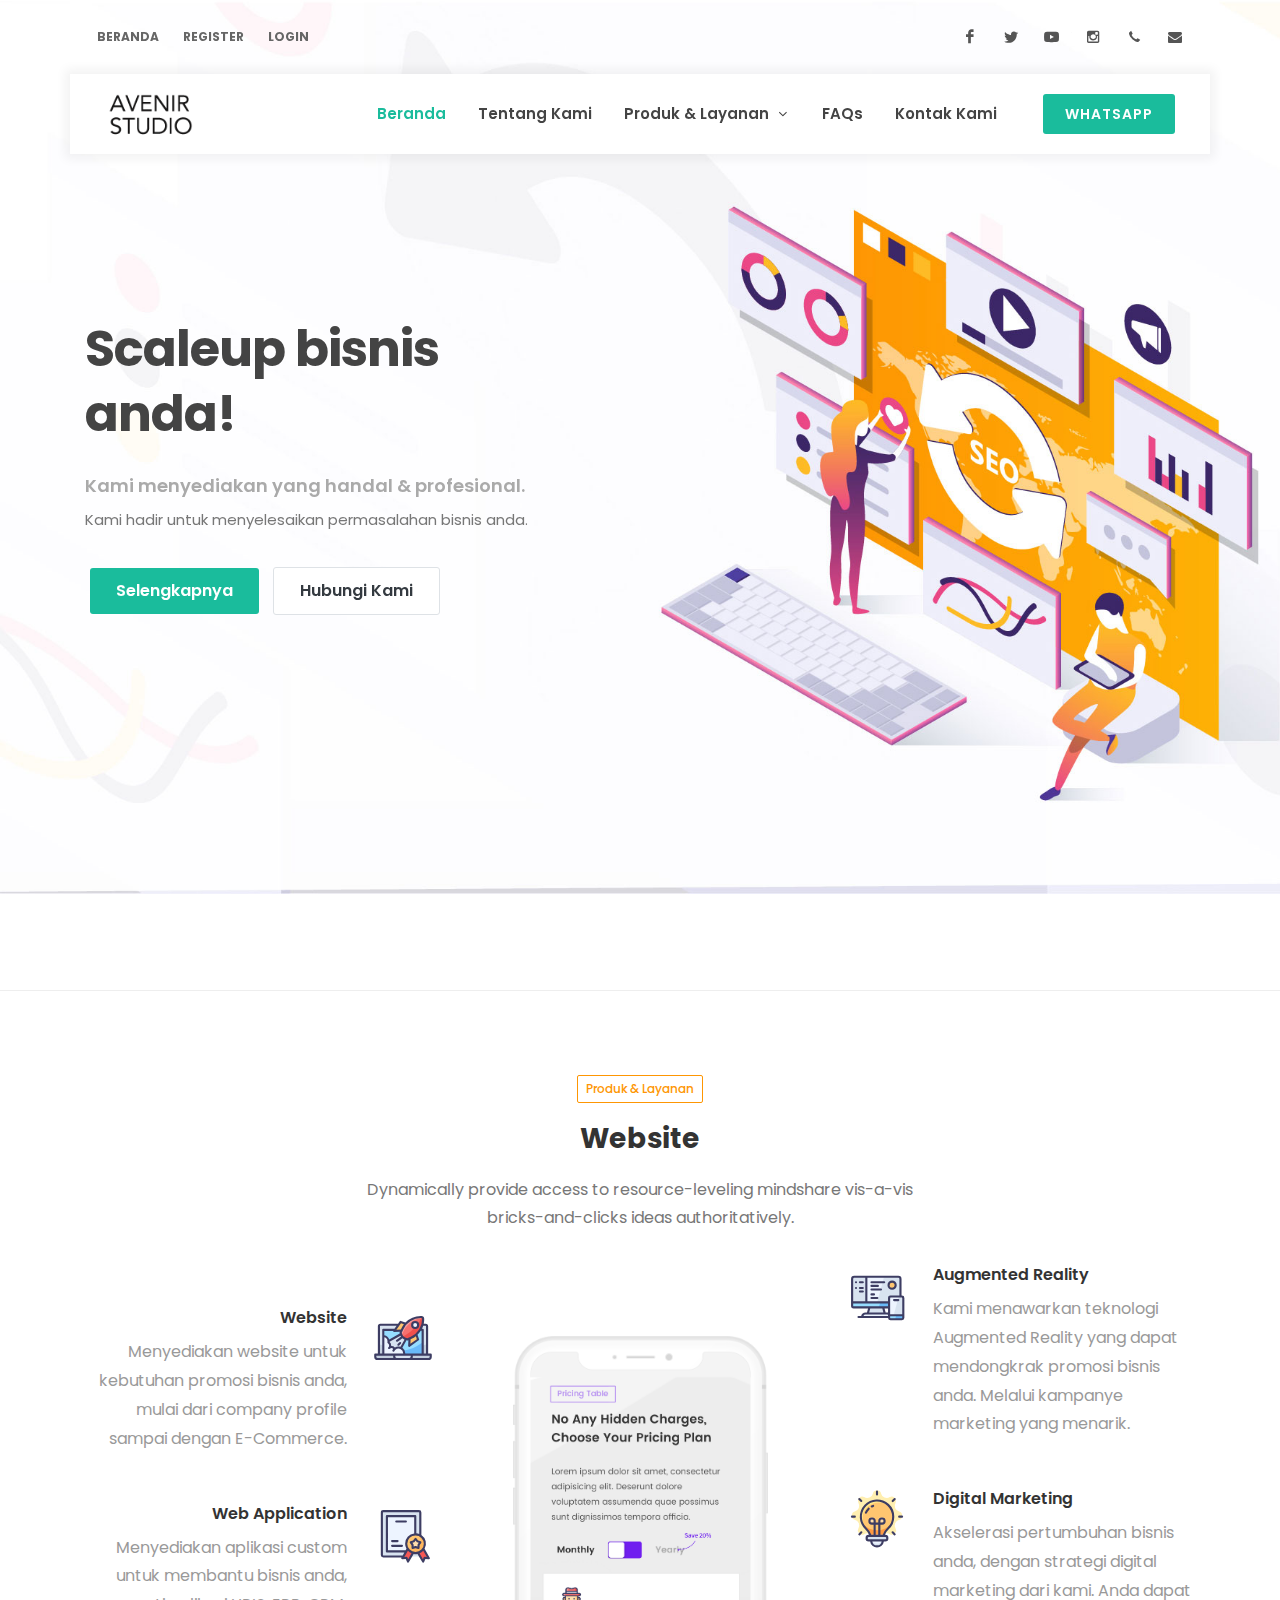
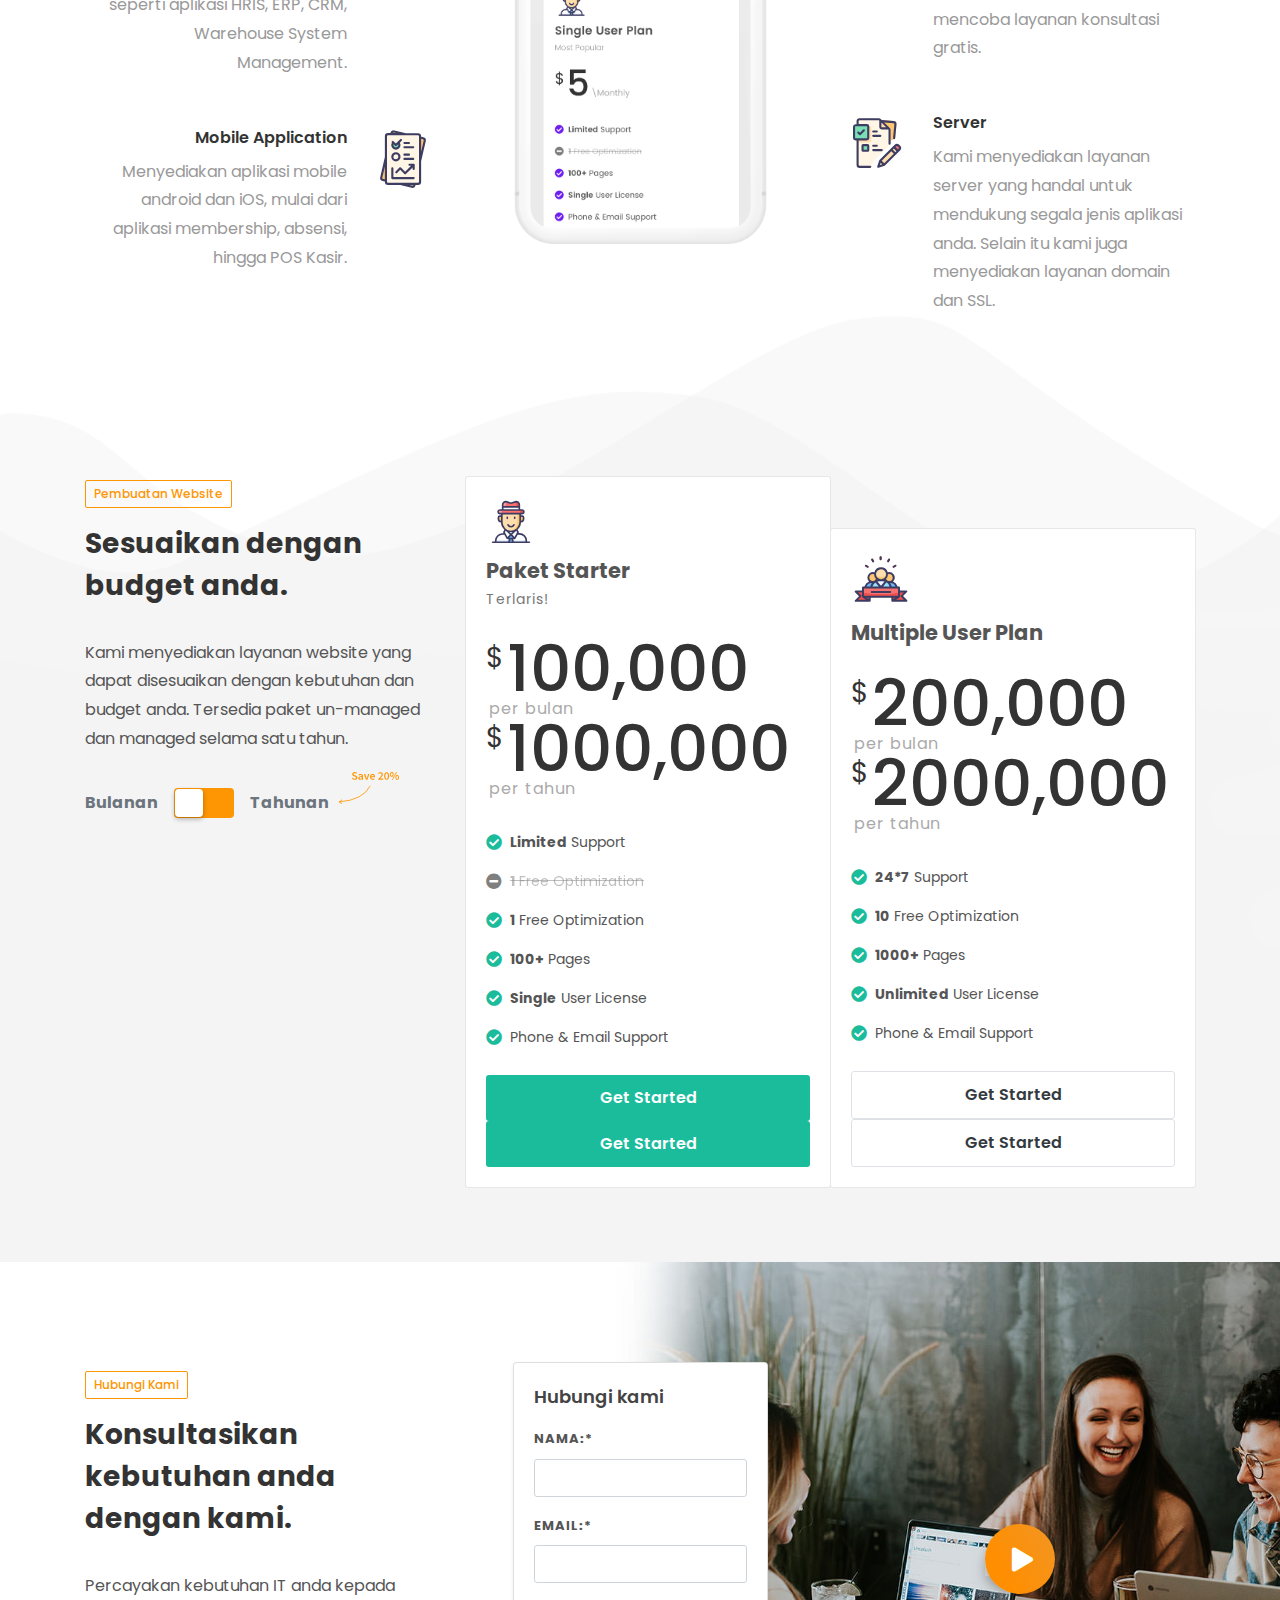
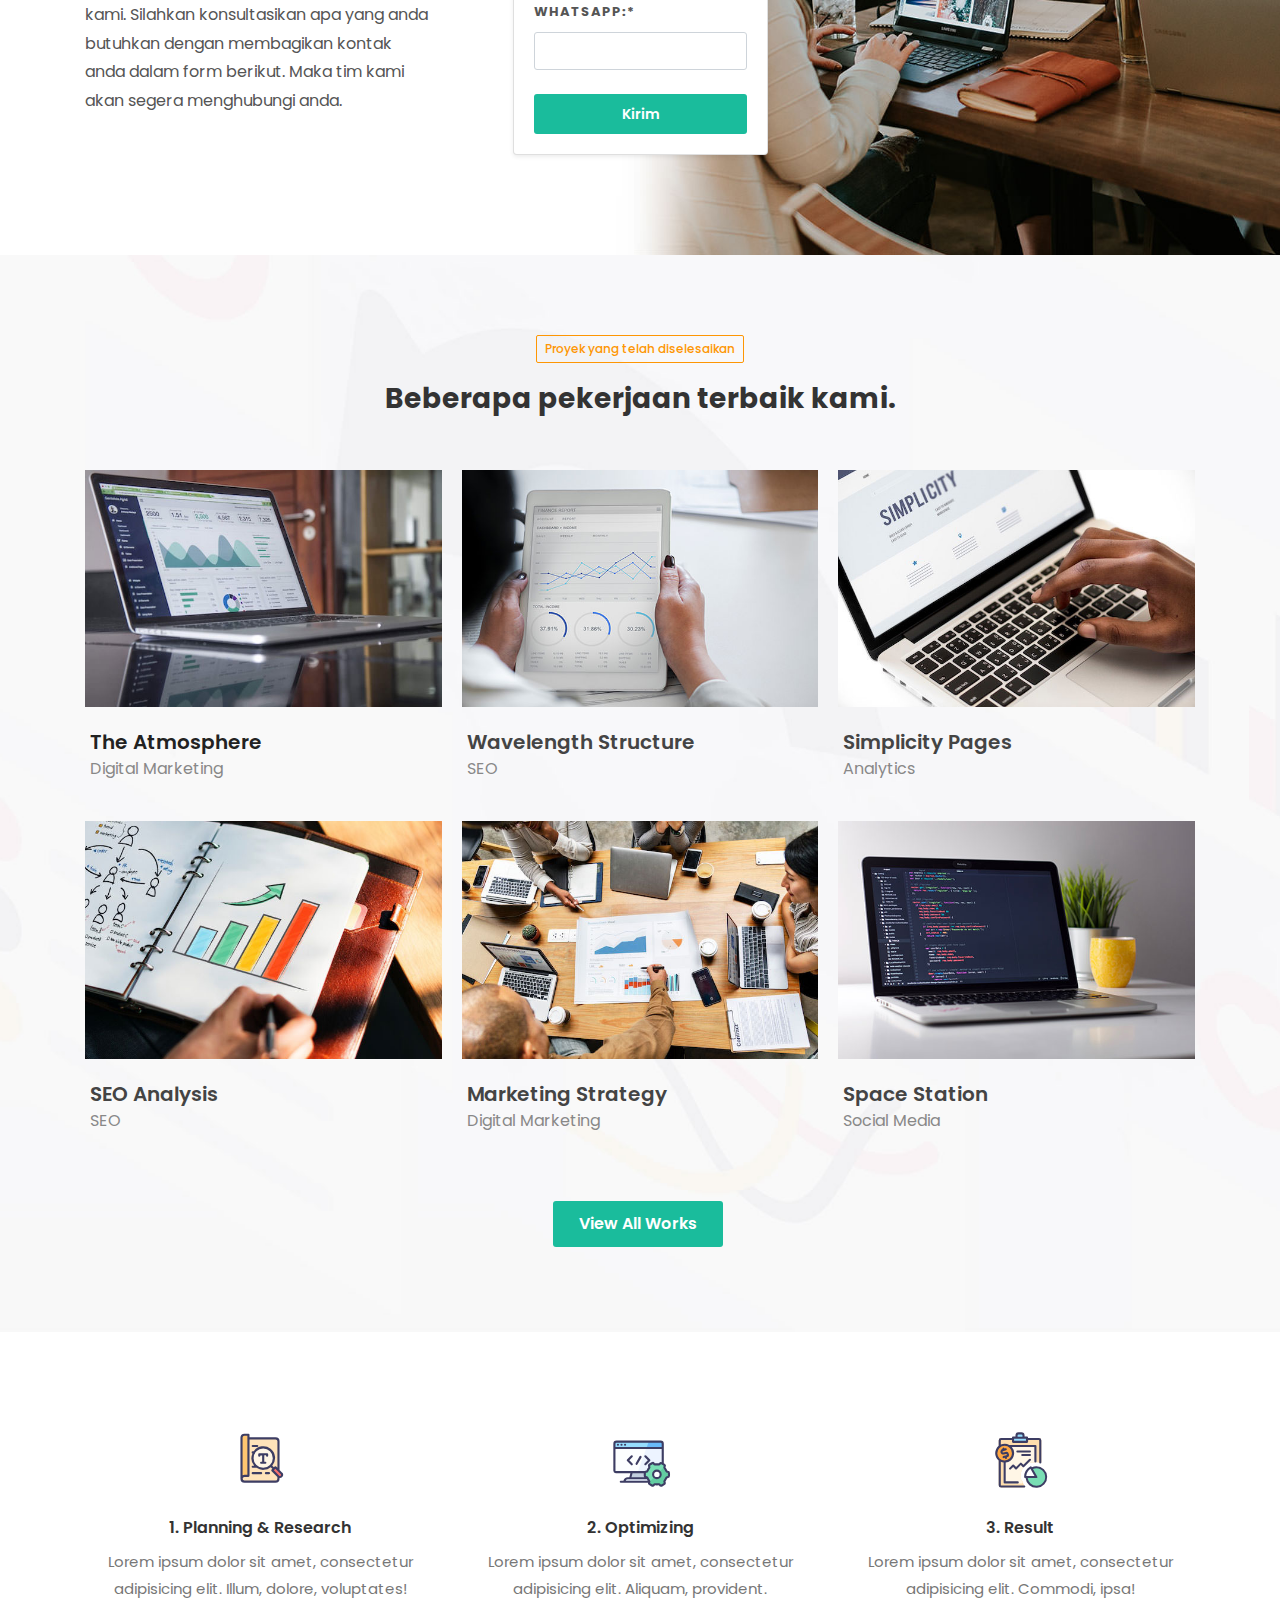
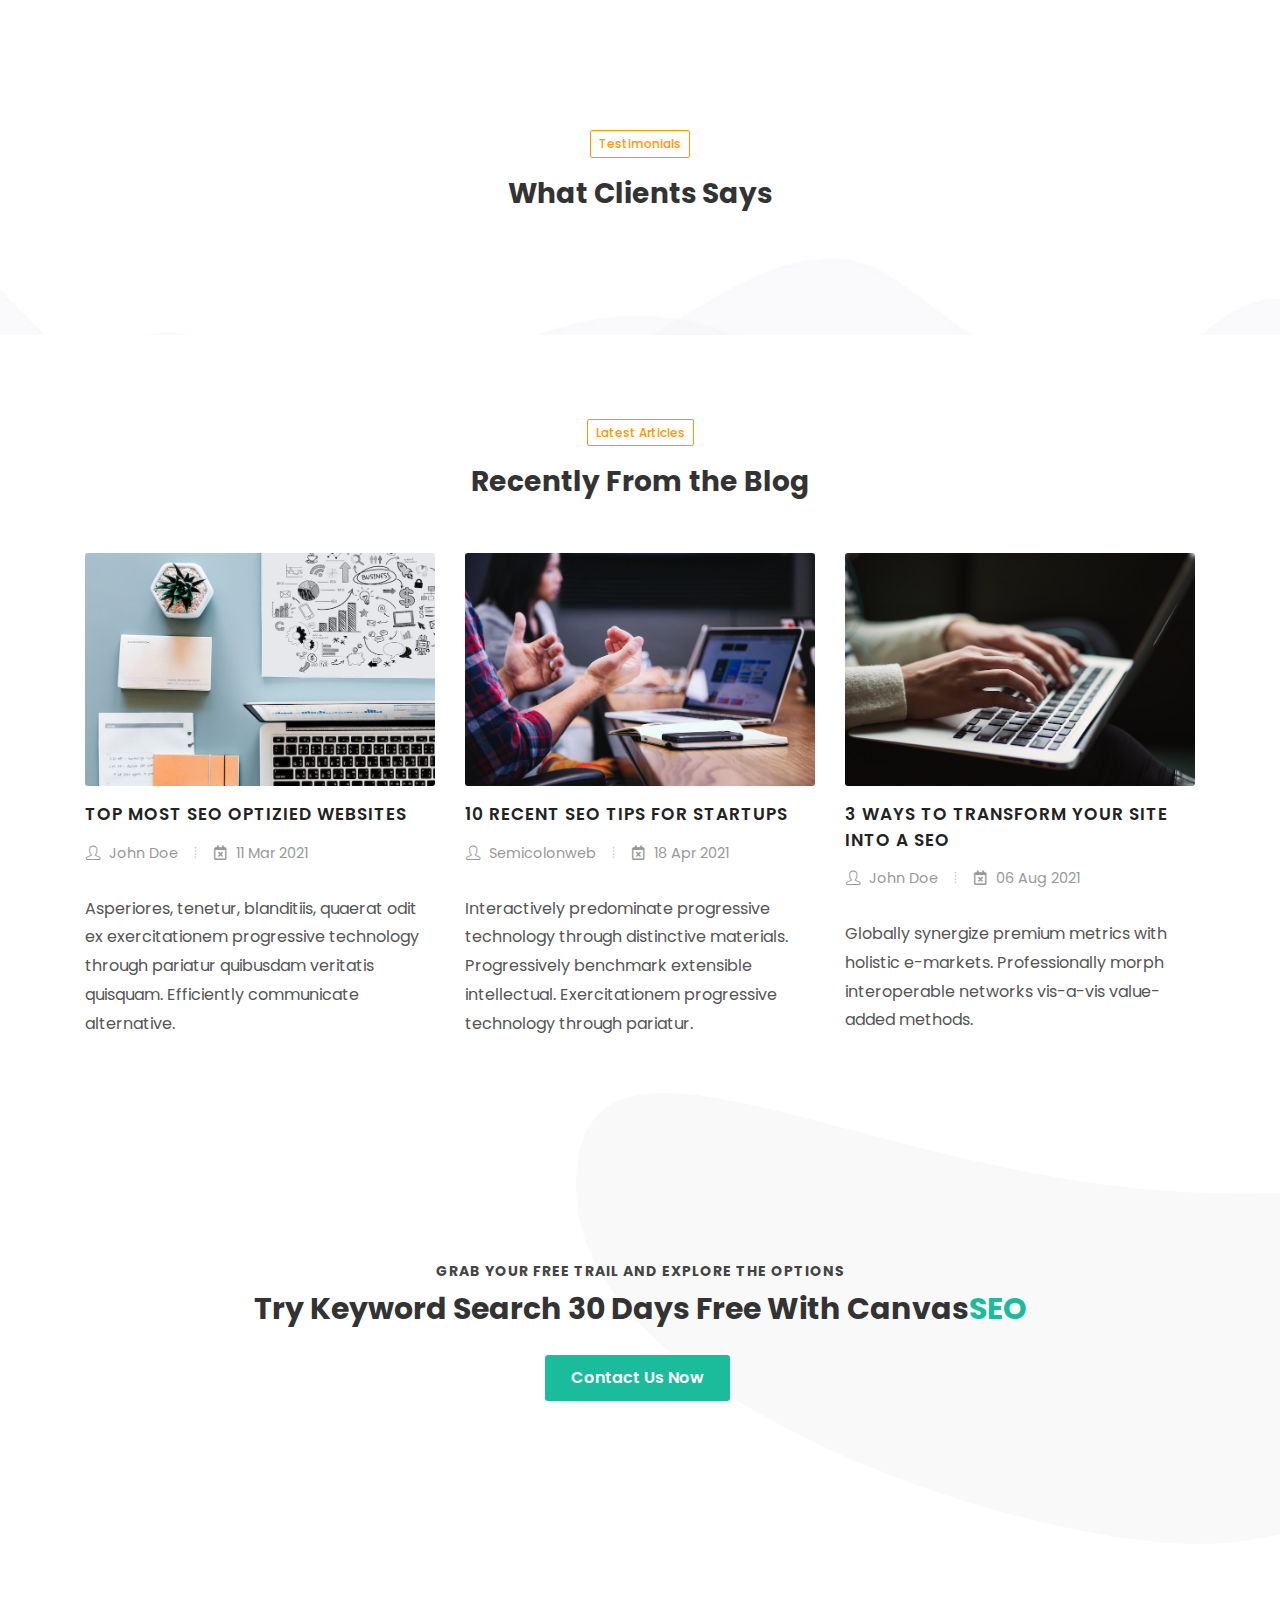
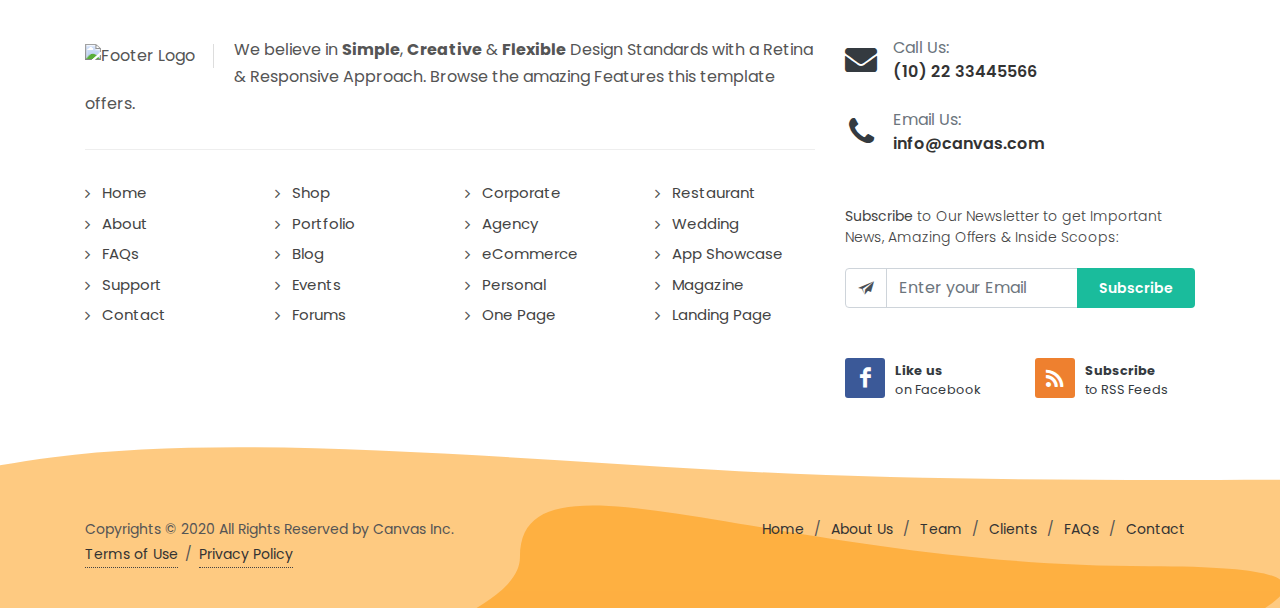
==== commit 9ed19138: "update" ====
--- a/index.html
+++ b/index.html
@@ -310,19 +310,19 @@
 						<div class="row justify-content-between">
 							<div class="col-lg-4 mt-4">
 								<div class="heading-block border-bottom-0 bottommargin-sm">
-									<div class="badge badge-pill badge-default">Pricing Table</div>
-									<h3 class="nott ls0">No Hidden Charges. <br>Choose Your Best Plan.</h3>
-								</div>
-								<p>Lorem ipsum dolor sit amet, consectetur adipisicing elit. Deserunt dolore voluptatem assumenda quae possimus sunt dignissimos tempora officia.</p>
+									<div class="badge badge-pill badge-default">Pembuatan Website</div>
+									<h3 class="nott ls0">Sesuaikan dengan budget anda.</h3>
+								</div>
+								<p>Kami menyediakan layanan website yang dapat disesuaikan dengan kebutuhan dan budget anda. Tersedia paket un-managed dan managed selama satu tahun.</p>
 								<div class="pricing-tenure-switcher d-flex align-items-center mb-4 position-relative" data-container="#pricing-switch">
-									<span class="pts-left font-weight-bold text-muted">Monthly</span>
+									<span class="pts-left font-weight-bold text-muted">Bulanan</span>
 									<div class="pts-switcher mx-3">
 										<div class="switch">
 											<input id="switch-toggle-pricing-tenure" class="switch-toggle switch-toggle-round" type="checkbox">
 											<label for="switch-toggle-pricing-tenure" class="mb-0"></label>
 										</div>
 									</div>
-									<span class="pts-right font-weight-bold text-muted">Yearly</span>
+									<span class="pts-right font-weight-bold text-muted">Tahunan</span>
 									<div class="price-discount"></div>
 								</div>
 							</div>
@@ -337,12 +337,12 @@
 											<div class="pricing-box">
 												<div class="pricing-title">
 													<img class="mb-2 bg-transparent rounded-0" src=" images/icons/man.svg" alt="Pricing Icon" width="50">
-													<h3>Single User Plan</h3>
-													<span>Most Popular</span>
+													<h3>Paket Starter</h3>
+													<span>Terlaris!</span>
 												</div>
 												<div class="pricing-price">
-													<div class="pts-switch-content-left"><span class="price-unit">&dollar;</span>5<span class="price-tenure">Per Month</span></div>
-													<div class="pts-switch-content-right"><span class="price-unit">&dollar;</span>48<span class="price-tenure">Per Year</span></div>
+													<div class="pts-switch-content-left"><span class="price-unit">&dollar;</span>100,000<span class="price-tenure">Per Bulan</span></div>
+													<div class="pts-switch-content-right"><span class="price-unit">&dollar;</span>1000,000<span class="price-tenure">Per Tahun</span></div>
 												</div>
 												<div class="pricing-features border-0 bg-transparent">
 													<ul>
@@ -370,8 +370,8 @@
 													<h3>Multiple User Plan</h3>
 												</div>
 												<div class="pricing-price">
-													<div class="pts-switch-content-left"><span class="price-unit">&dollar;</span>12<span class="price-tenure">Per Month</span></div>
-													<div class="pts-switch-content-right"><span class="price-unit">&dollar;</span>115<span class="price-tenure">Per Year</span></div>
+													<div class="pts-switch-content-left"><span class="price-unit">&dollar;</span>200,000<span class="price-tenure">Per Bulan</span></div>
+													<div class="pts-switch-content-right"><span class="price-unit">&dollar;</span>2000,000<span class="price-tenure">Per Tahun</span></div>
 												</div>
 												<div class="pricing-features border-0 bg-transparent">
 													<ul>
@@ -403,33 +403,33 @@
 
 							<div class="col-md-4">
 								<div class="heading-block border-bottom-0 bottommargin-sm">
-									<div class="badge badge-pill badge-default">Careers</div>
-									<h3 class="nott ls0">Get your free Quote today</h3>
-								</div>
-								<p>Lorem ipsum dolor sit amet, consectetur adipisicing elit. Deserunt dolore voluptatem assumenda quae possimus sunt dignissimos tempora officia.</p>
+									<div class="badge badge-pill badge-default">Hubungi Kami</div>
+									<h3 class="nott ls0">Konsultasikan kebutuhan anda dengan kami.</h3>
+								</div>
+								<p>Percayakan kebutuhan IT anda kepada kami. Silahkan konsultasikan apa yang anda butuhkan dengan membagikan kontak anda dalam form berikut. Maka tim kami akan segera menghubungi anda.</p>
 							</div>
 
 							<div class="col-lg-3 col-md-4">
 								<div class="card shadow-sm">
 									<div class="card-body">
-										<h4 class="mb-3">Apply Now</h4>
+										<h4 class="mb-3">Hubungi kami</h4>
 										<div class="form-widget">
 											<div class="form-result"></div>
 											<form class="row mb-0" id="template-contactform" name="template-contactform" action="include/form.php" method="post">
 												<div class="col-12 form-group mb-3">
-													<label for="template-contactform-name">Name:*</label>
+													<label for="template-contactform-name">Nama:*</label>
 													<input type="text" id="template-contactform-name" name="template-contactform-name" class="form-control input-sm required" value="">
 												</div>
 												<div class="col-12 form-group mb-3">
-													<label for="template-contactform-email">Email Address:*</label>
+													<label for="template-contactform-email">Email:*</label>
 													<input type="email" id="template-contactform-email" name="template-contactform-email" class="form-control input-sm required" value="">
 												</div>
 												<div class="col-12 form-group mb-4">
-													<label for="template-contactform-website">Website:*</label>
+													<label for="template-contactform-website">Whatsapp:*</label>
 													<input type="text" id="template-contactform-website" name="template-contactform-website" class="form-control input-sm required" value="">
 												</div>
 												<div class="col-12 form-group mb-0">
-													<button class="button button-rounded btn-block nott ls0 m-0" type="submit" id="template-contactform-submit" name="template-contactform-submit" value="submit">Apply Now</button>
+													<button class="button button-rounded btn-block nott ls0 m-0" type="submit" id="template-contactform-submit" name="template-contactform-submit" value="submit">Kirim</button>
 												</div>
 
 												<input type="hidden" name="prefix" value="template-contactform-">
@@ -453,8 +453,8 @@
 				<div class="section m-0" style="background: url(' images/sections/5.jpg') no-repeat center center; background-size: cover;padding: 80px 0;">
 					<div class="container">
 						<div class="heading-block border-bottom-0 center">
-							<div class="badge badge-pill badge-default">Completed Projects</div>
-							<h3 class="nott ls0">Our Latest Works</h3>
+							<div class="badge badge-pill badge-default">Proyek yang telah diselesaikan</div>
+							<h3 class="nott ls0">Beberapa pekerjaan terbaik kami.</h3>
 						</div>
 
 						<div id="portfolio" class="portfolio row grid-container gutter-20">
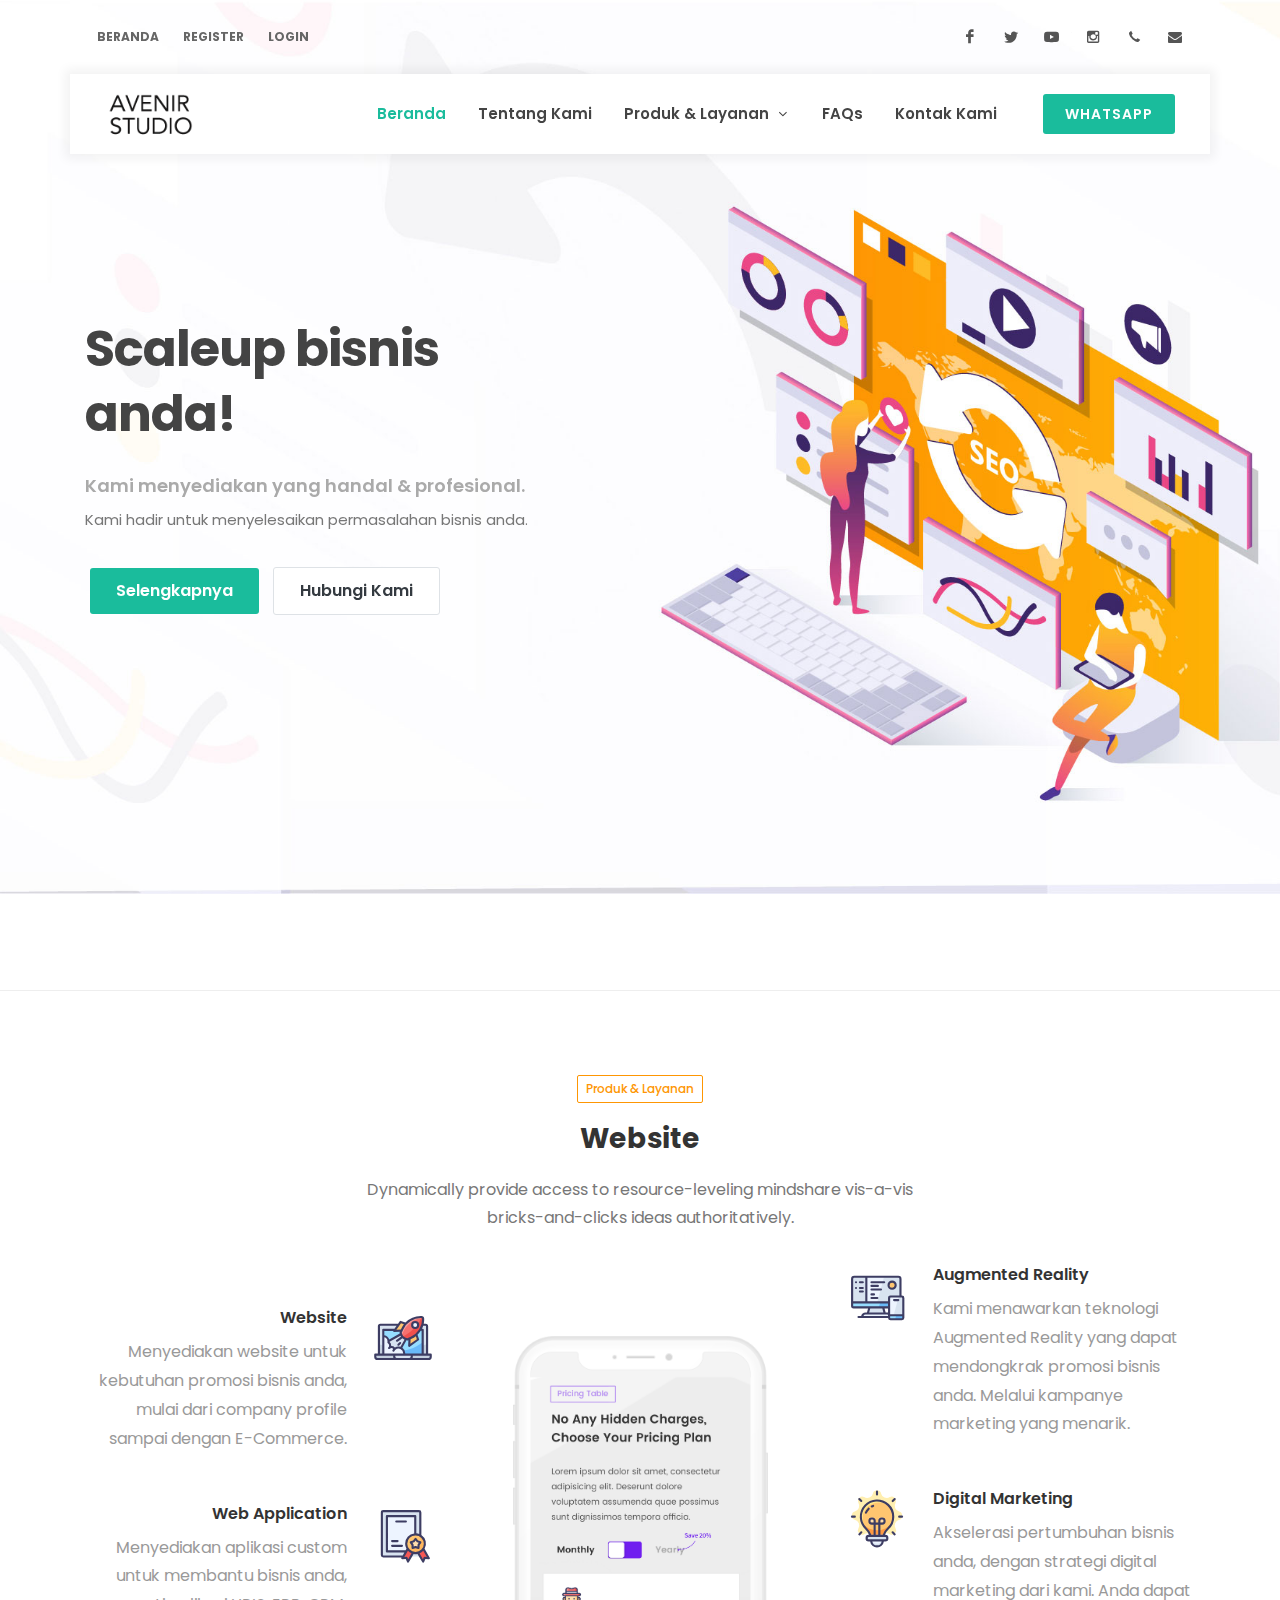
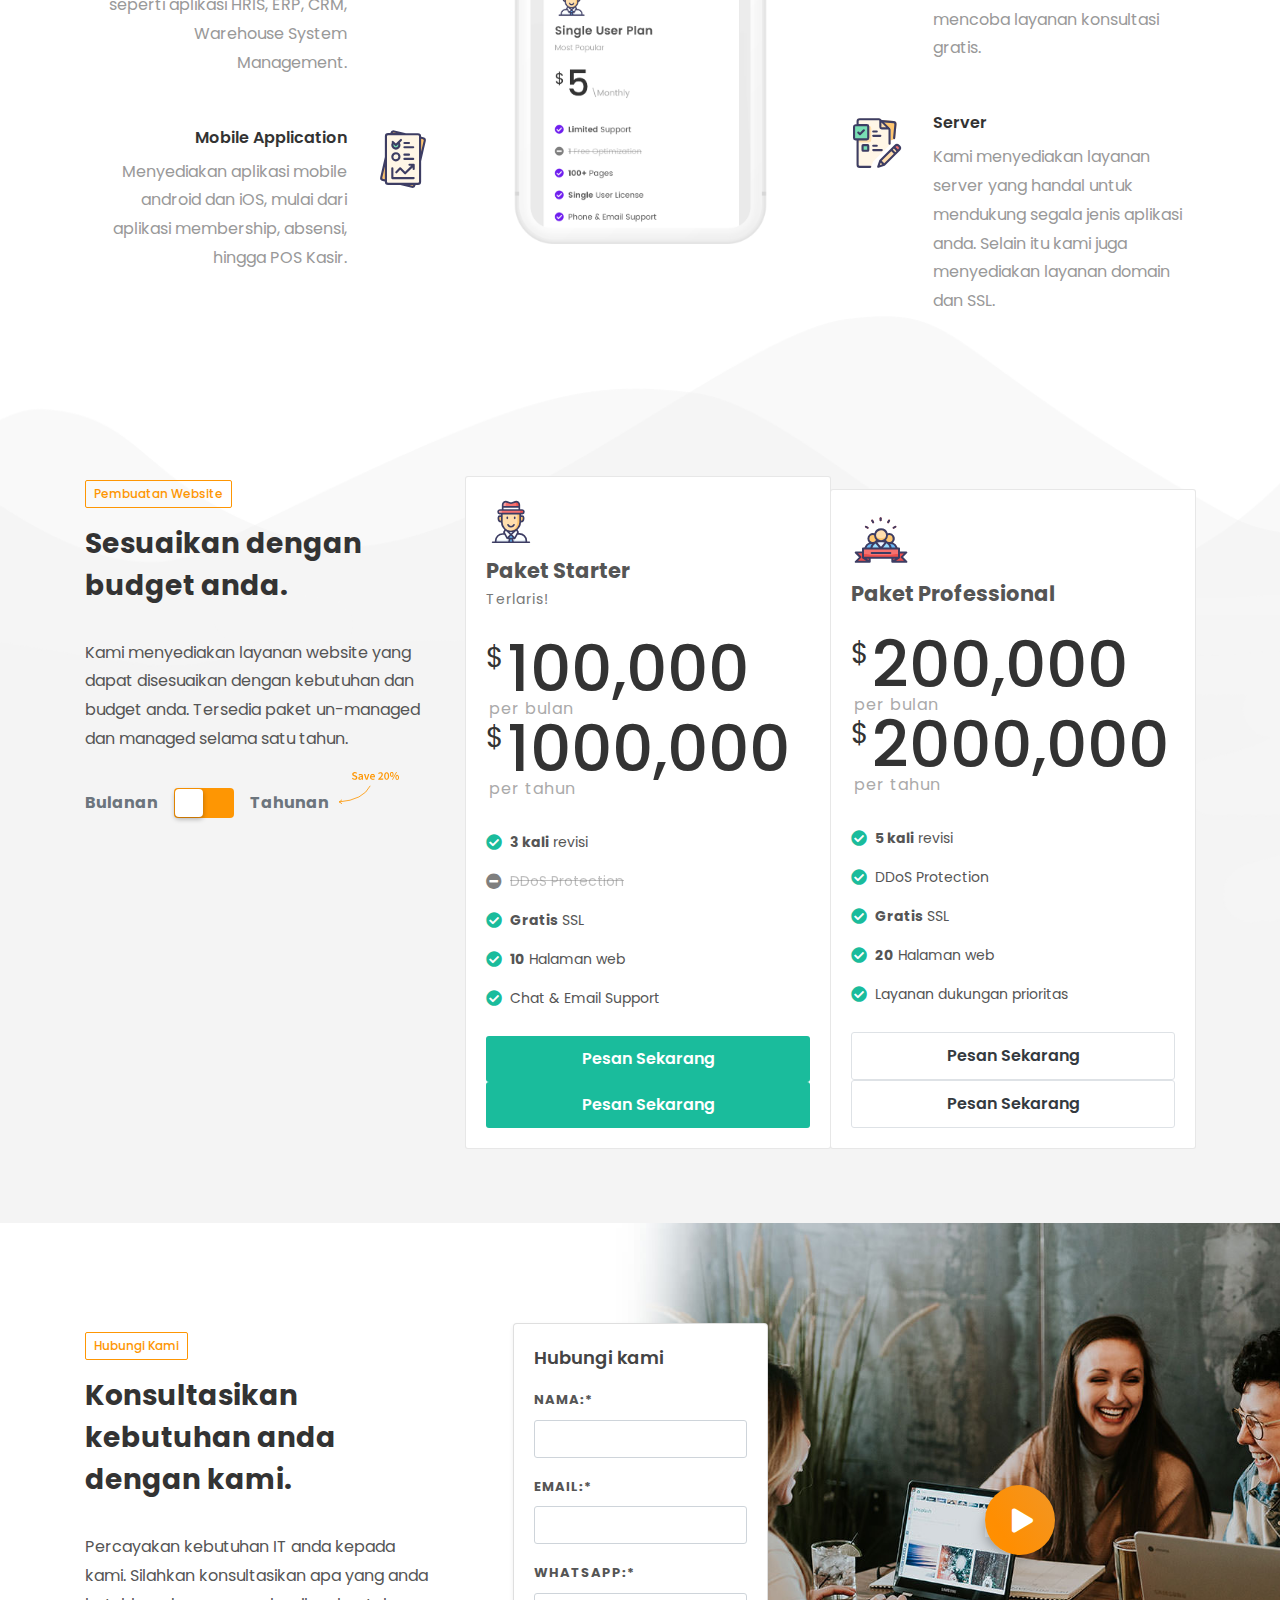
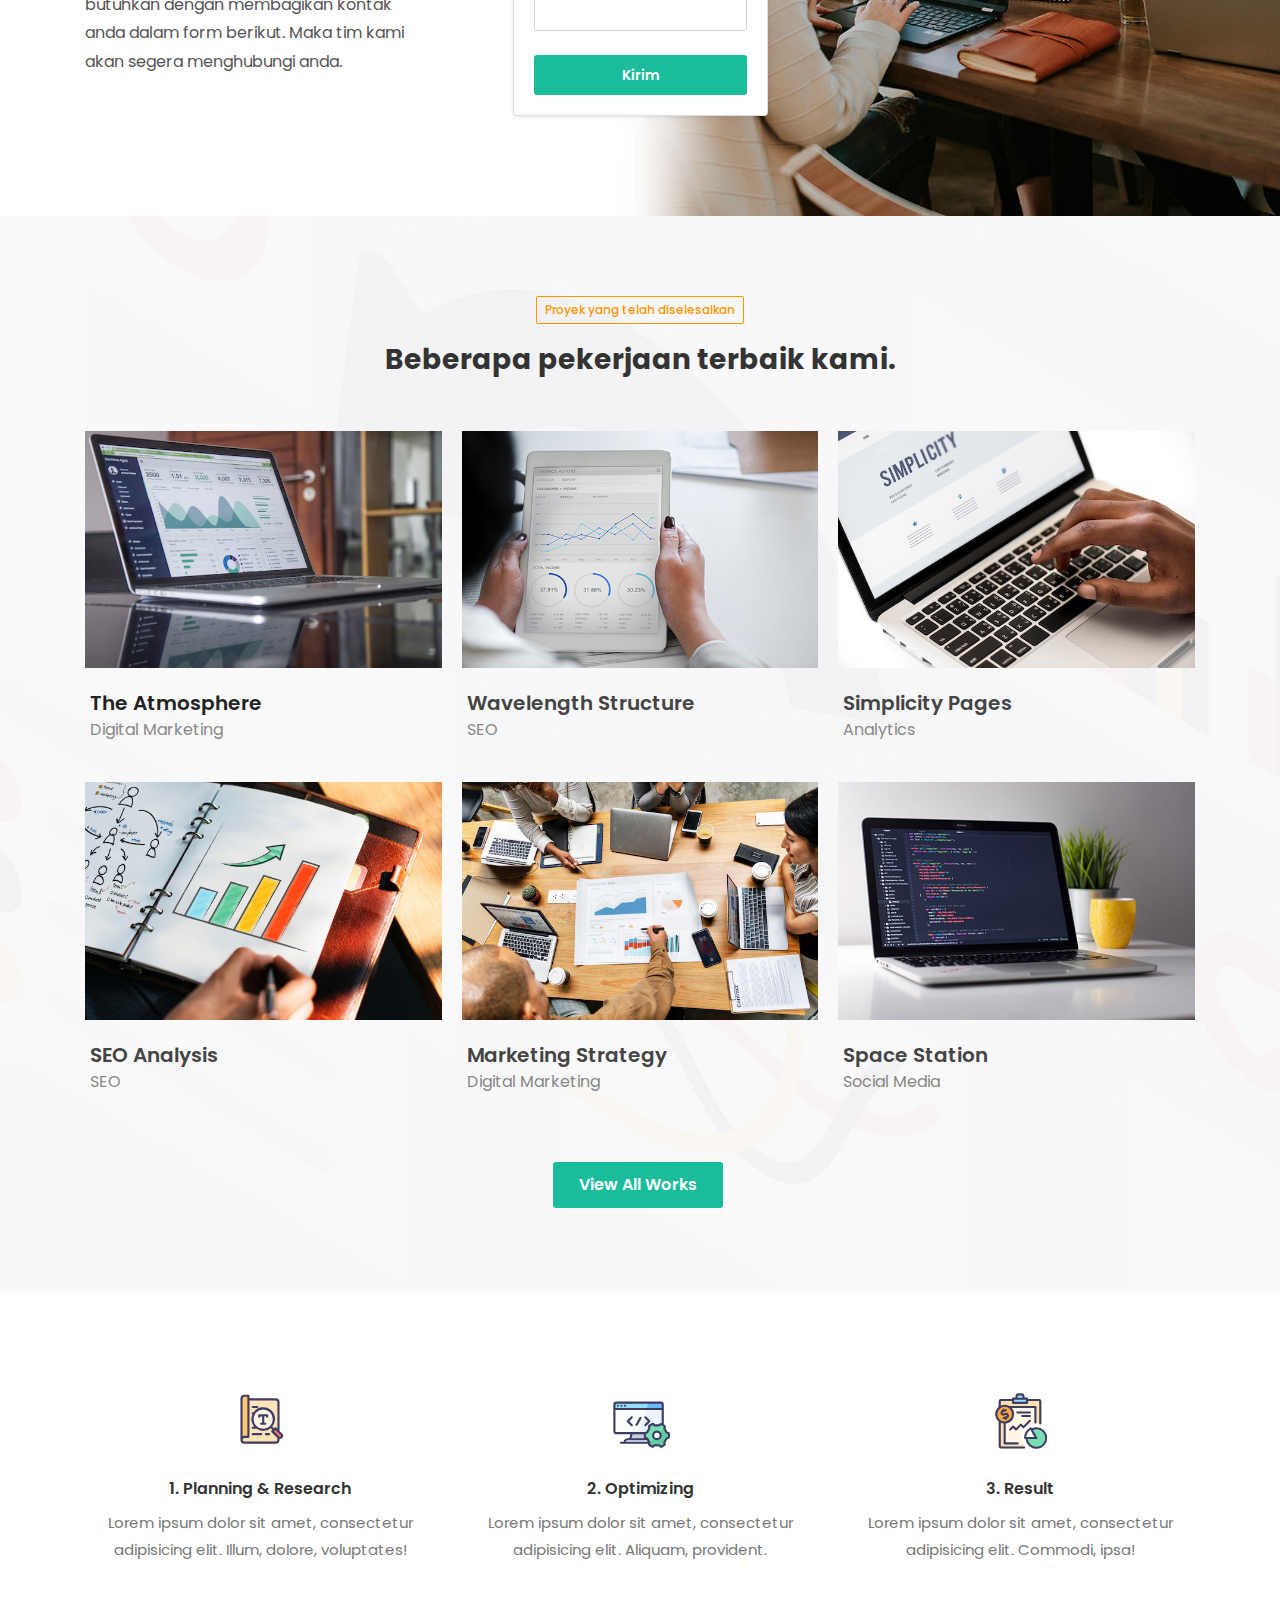
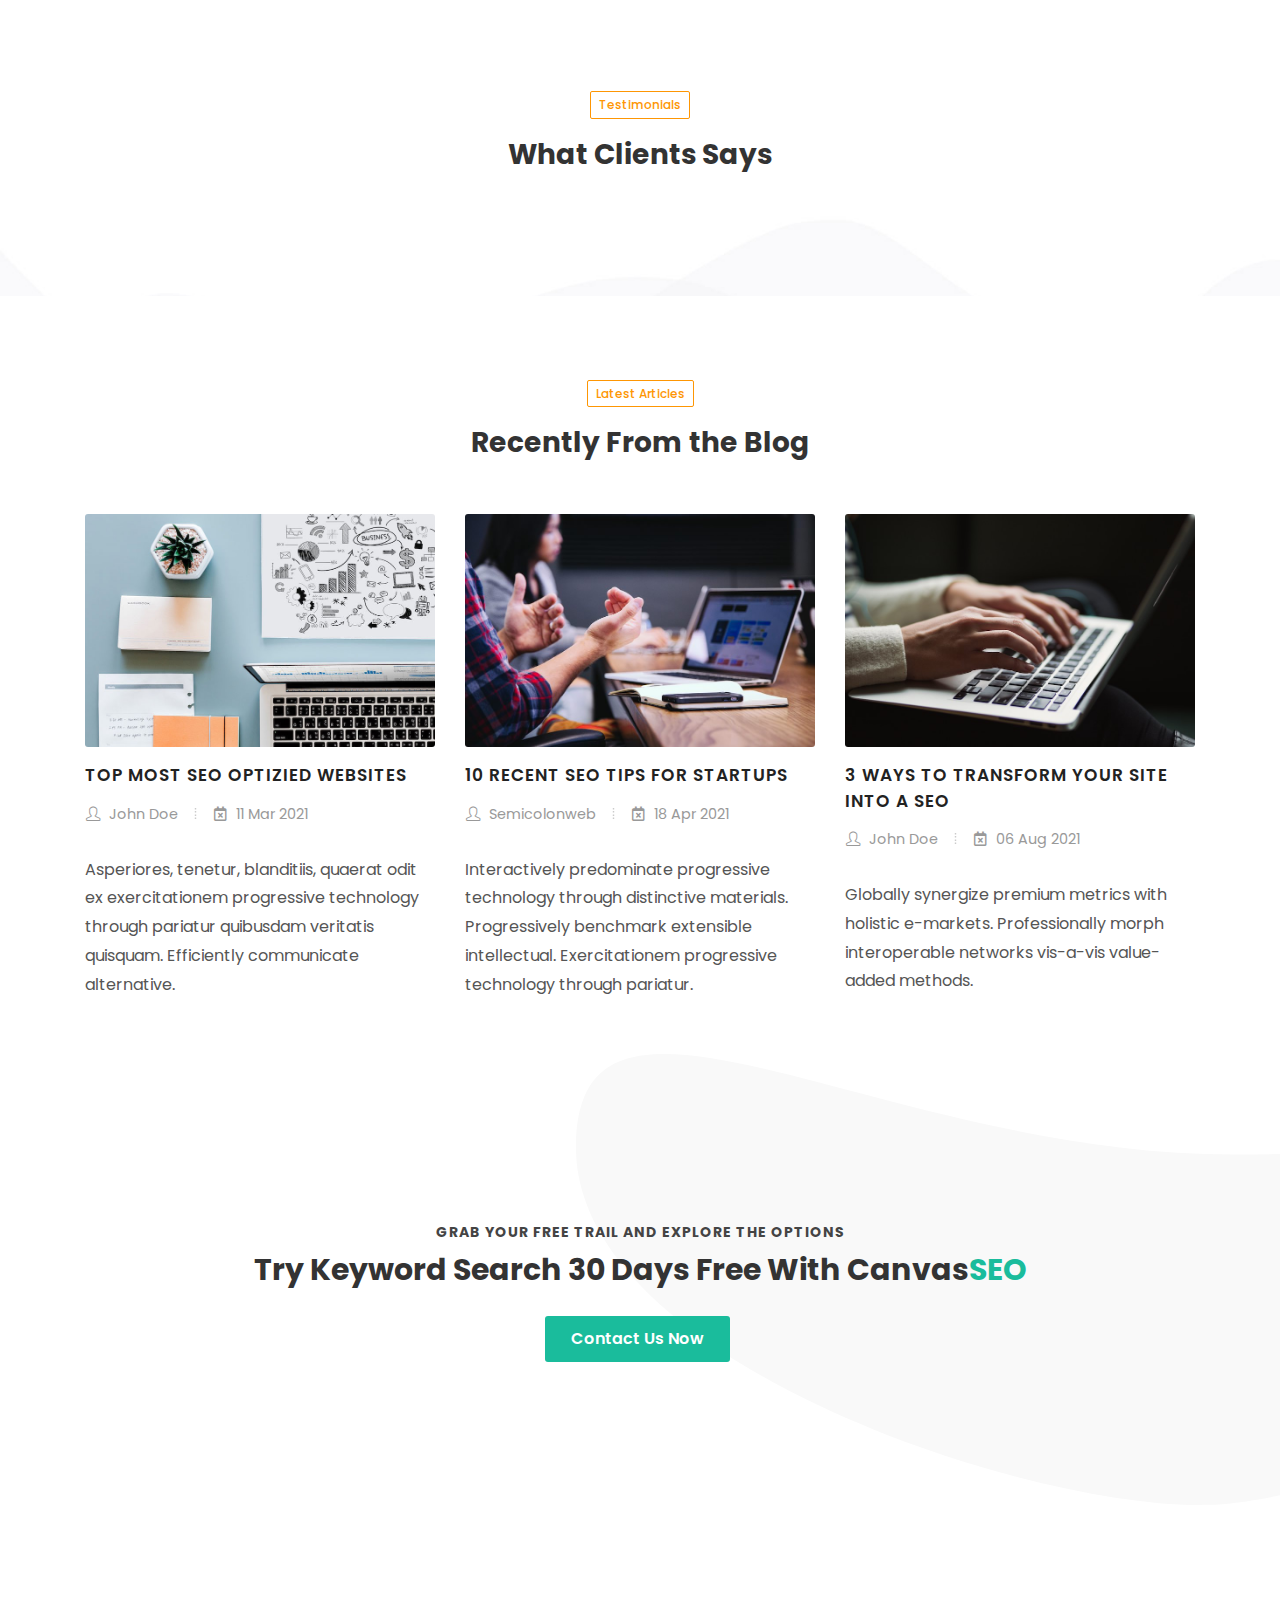
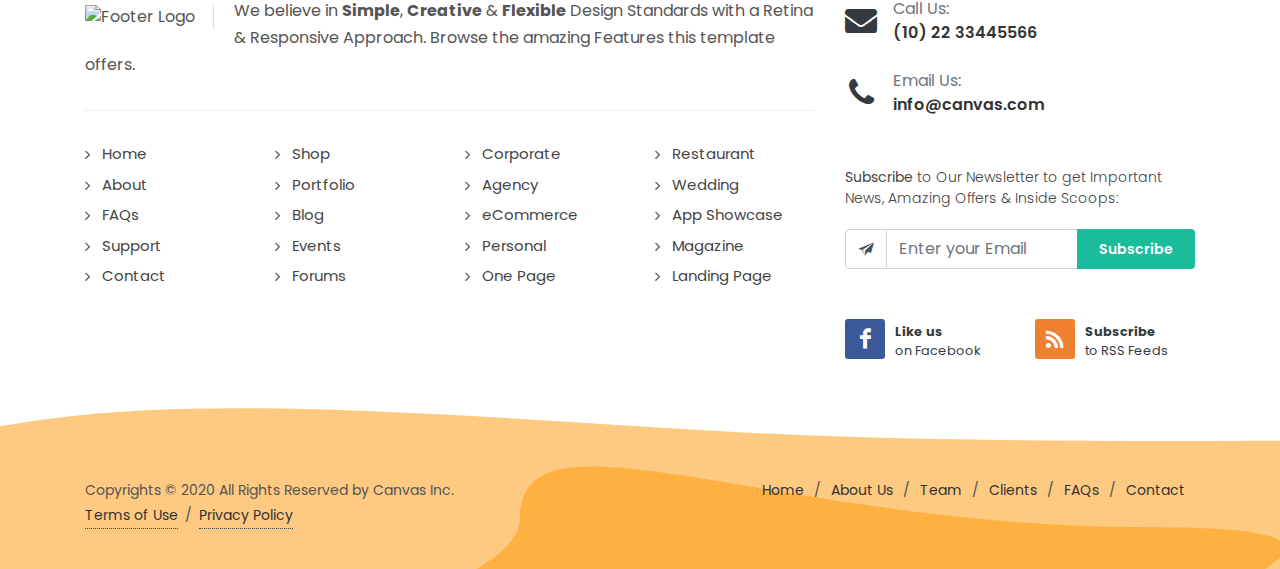
==== commit 5f60b7ec: "updates" ====
--- a/index.html
+++ b/index.html
@@ -346,17 +346,16 @@
 												</div>
 												<div class="pricing-features border-0 bg-transparent">
 													<ul>
-														<li><i class="icon-check-circle color mr-2"></i><strong>Limited</strong> Support</li>
-														<li class="pts-switch-content-left text-black-50"><i class="icon-minus-circle mr-2"></i><del style="opacity: .5"><strong>1</strong> Free Optimization</del></li>
-														<li class="pts-switch-content-right"><i class="icon-check-circle color mr-2"></i><strong>1</strong> Free Optimization</li>
-														<li><i class="icon-check-circle color mr-2"></i><strong>100+</strong> Pages</li>
-														<li><i class="icon-check-circle color mr-2"></i><strong>Single</strong> User License</li>
-														<li><i class="icon-check-circle color mr-2"></i>Phone &amp; Email Support</li>
+														<li><i class="icon-check-circle color mr-2"></i><strong>3 kali</strong> revisi</li>
+														<li class="pts-switch-content-left text-black-50"><i class="icon-minus-circle mr-2"></i><del style="opacity: .5">DDoS Protection</del></li>
+														<li class="pts-switch-content-right"><i class="icon-check-circle color mr-2"></i><strong>Gratis</strong> SSL</li>
+														<li><i class="icon-check-circle color mr-2"></i><strong>10</strong> Halaman web</li>
+														<li><i class="icon-check-circle color mr-2"></i>Chat &amp; Email Support</li>
 													</ul>
 												</div>
 												<div class="pricing-action">
-													<div class="pts-switch-content-left"><a href="#" class="button button-large button-rounded btn-block text-capitalize m-0 ls0">Get Started</a></div>
-													<div class="pts-switch-content-right"><a href="#" class="button button-large button-rounded btn-block text-capitalize m-0 ls0">Get Started</a></div>
+													<div class="pts-switch-content-left"><a href="#" class="button button-large button-rounded btn-block text-capitalize m-0 ls0">Pesan Sekarang</a></div>
+													<div class="pts-switch-content-right"><a href="#" class="button button-large button-rounded btn-block text-capitalize m-0 ls0">Pesan Sekarang</a></div>
 												</div>
 											</div>
 
@@ -367,7 +366,7 @@
 											<div class="pricing-box">
 												<div class="pricing-title">
 													<img class="mb-2 bg-transparent rounded-0" src=" images/icons/group.svg" alt="Pricing Icon" width="60">
-													<h3>Multiple User Plan</h3>
+													<h3>Paket Professional</h3>
 												</div>
 												<div class="pricing-price">
 													<div class="pts-switch-content-left"><span class="price-unit">&dollar;</span>200,000<span class="price-tenure">Per Bulan</span></div>
@@ -375,16 +374,16 @@
 												</div>
 												<div class="pricing-features border-0 bg-transparent">
 													<ul>
-														<li><i class="icon-check-circle color mr-2"></i><strong>24*7</strong> Support</li>
-														<li><i class="icon-check-circle color mr-2"></i><strong>10</strong> Free Optimization</li>
-														<li><i class="icon-check-circle color mr-2"></i><strong>1000+</strong> Pages</li>
-														<li><i class="icon-check-circle color mr-2"></i><strong>Unlimited</strong> User License</li>
-														<li><i class="icon-check-circle color mr-2"></i>Phone &amp; Email Support</li>
+														<li><i class="icon-check-circle color mr-2"></i><strong>5 kali</strong> revisi</li>
+														<li><i class="icon-check-circle color mr-2"></i>DDoS Protection</l>
+														<li><i class="icon-check-circle color mr-2"></i><strong>Gratis</strong> SSL</li>
+														<li><i class="icon-check-circle color mr-2"></i><strong>20</strong> Halaman web</li>
+														<li><i class="icon-check-circle color mr-2"></i>Layanan dukungan prioritas</li>
 													</ul>
 												</div>
 												<div class="pricing-action">
-													<div class="pts-switch-content-left"><a href="#" class="button button-rounded button-large button-light text-dark bg-white border btn-block nott m-0 ls0">Get Started</a></div>
-													<div class="pts-switch-content-right"><a href="#" class="button button-rounded button-large button-light text-dark bg-white border btn-block nott m-0 ls0">Get Started</a></div>
+													<div class="pts-switch-content-left"><a href="#" class="button button-rounded button-large button-light text-dark bg-white border btn-block nott m-0 ls0">Pesan Sekarang</a></div>
+													<div class="pts-switch-content-right"><a href="#" class="button button-rounded button-large button-light text-dark bg-white border btn-block nott m-0 ls0">Pesan Sekarang</a></div>
 												</div>
 											</div>
 										</div>
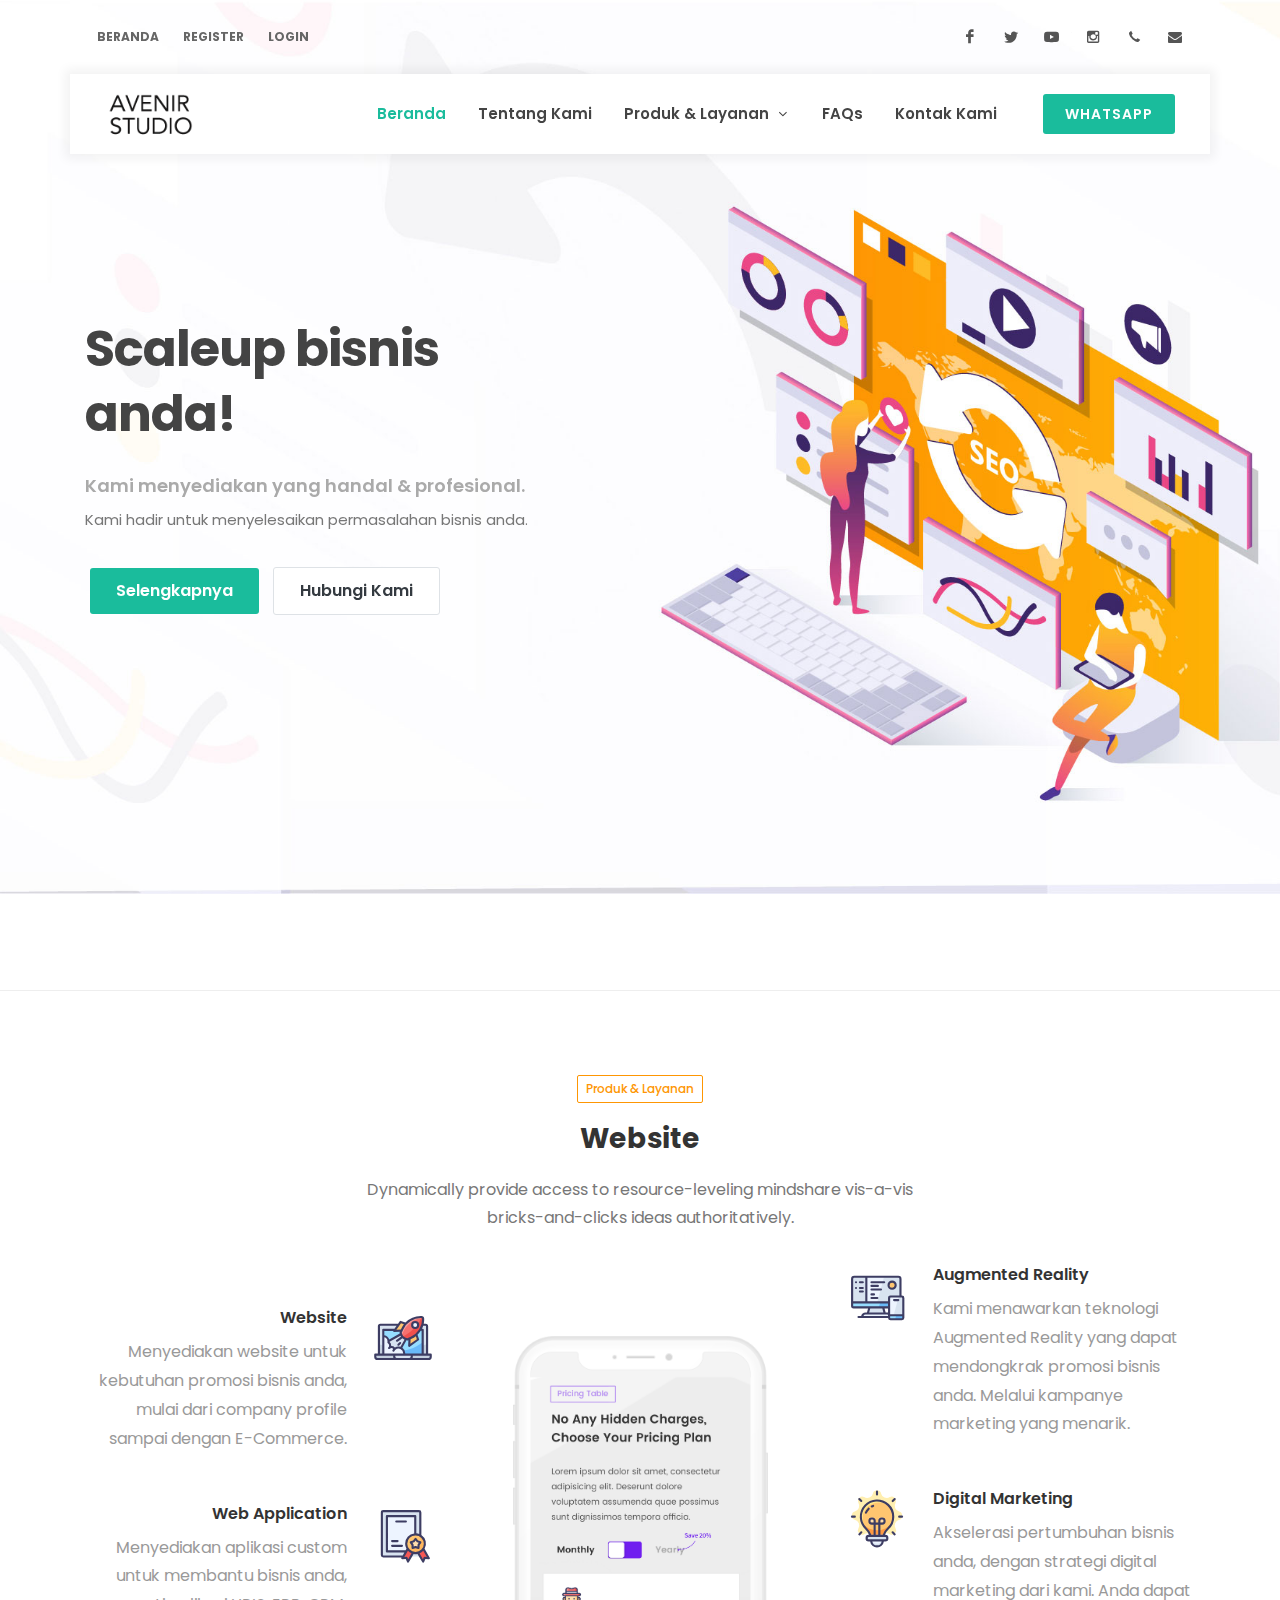
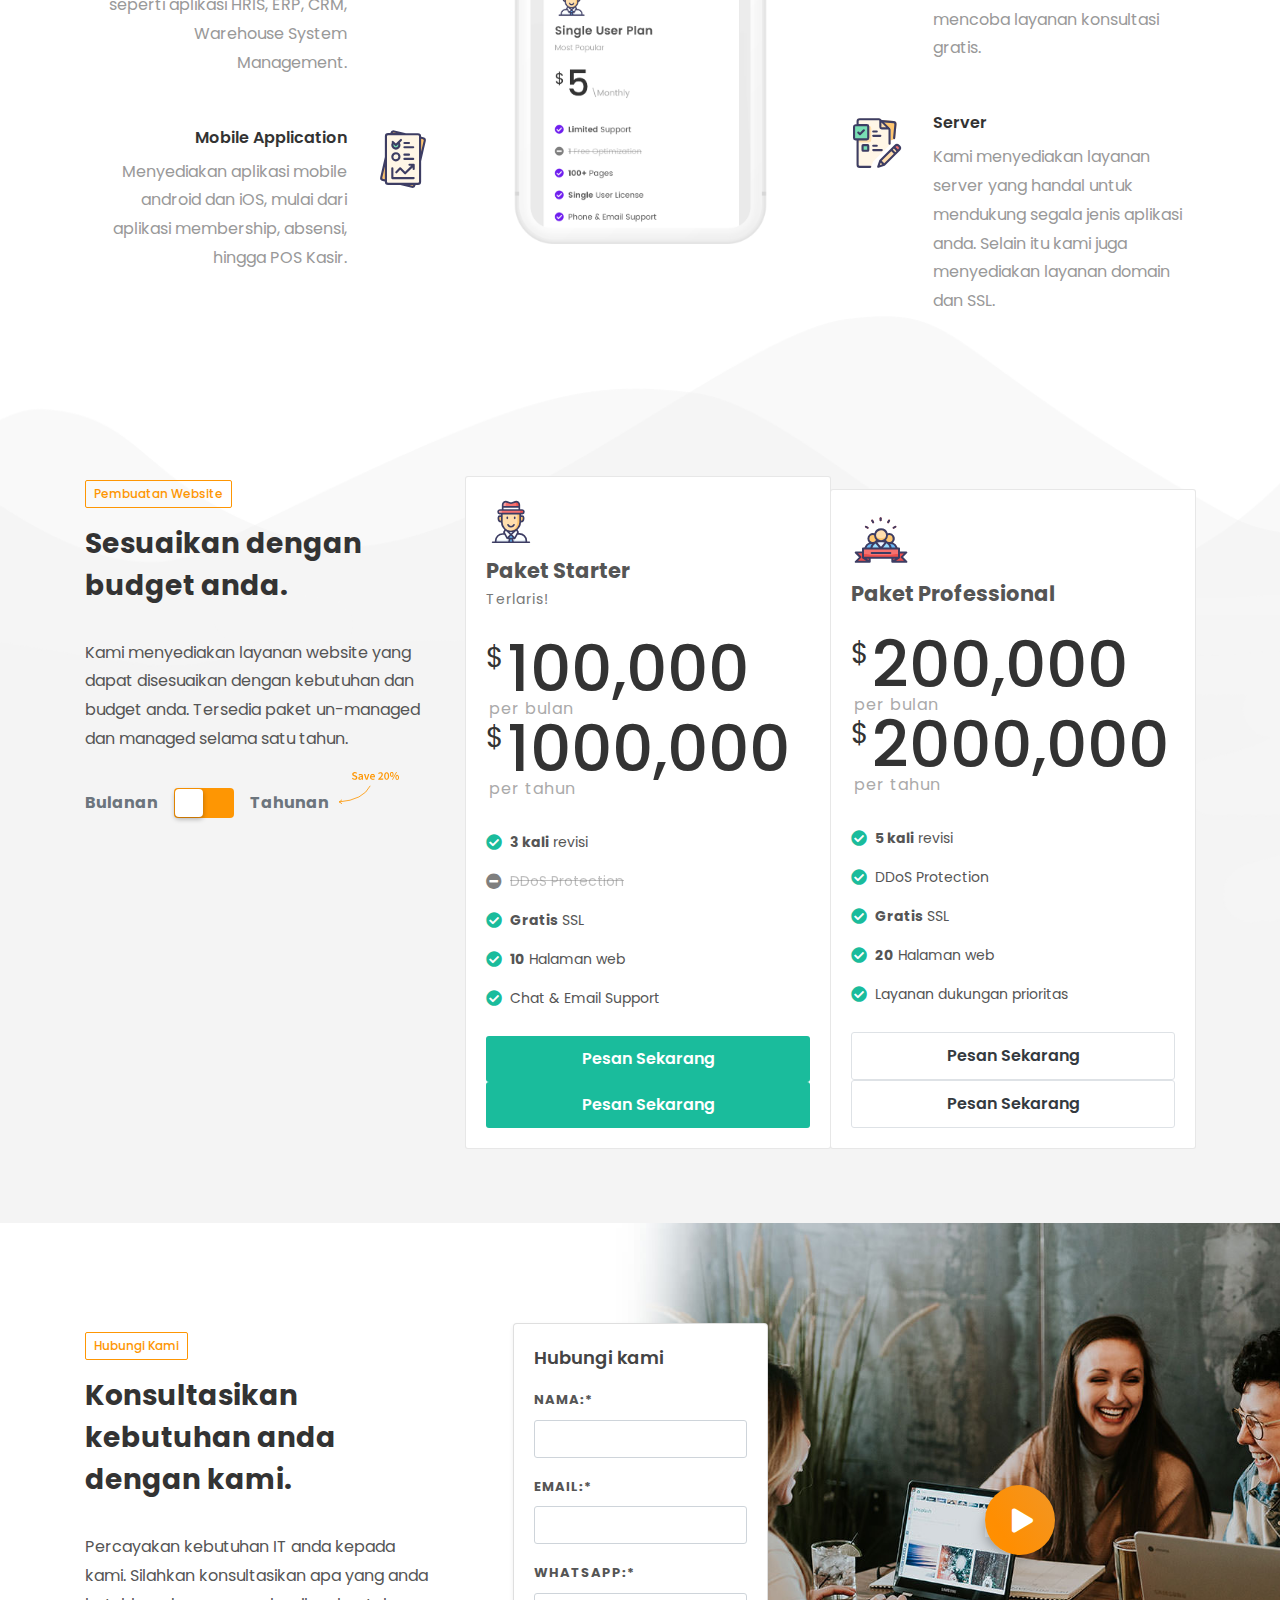
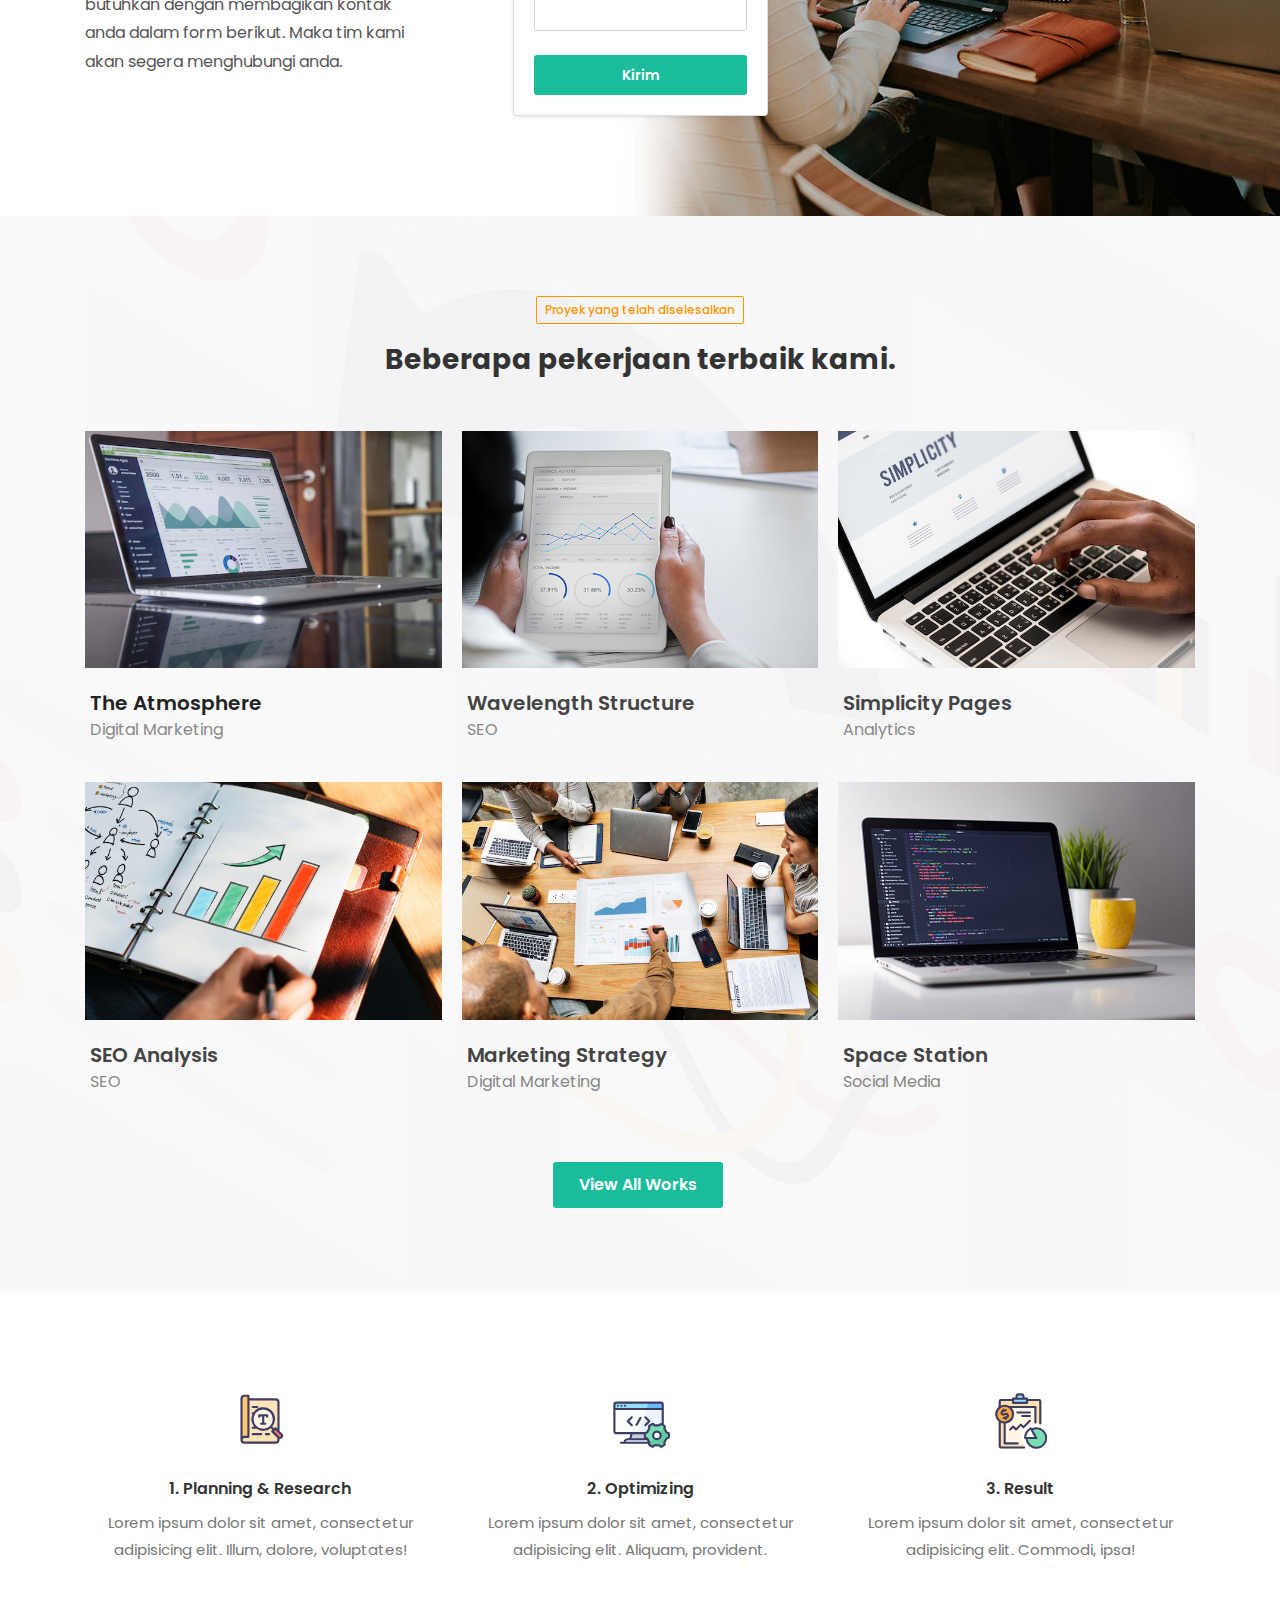
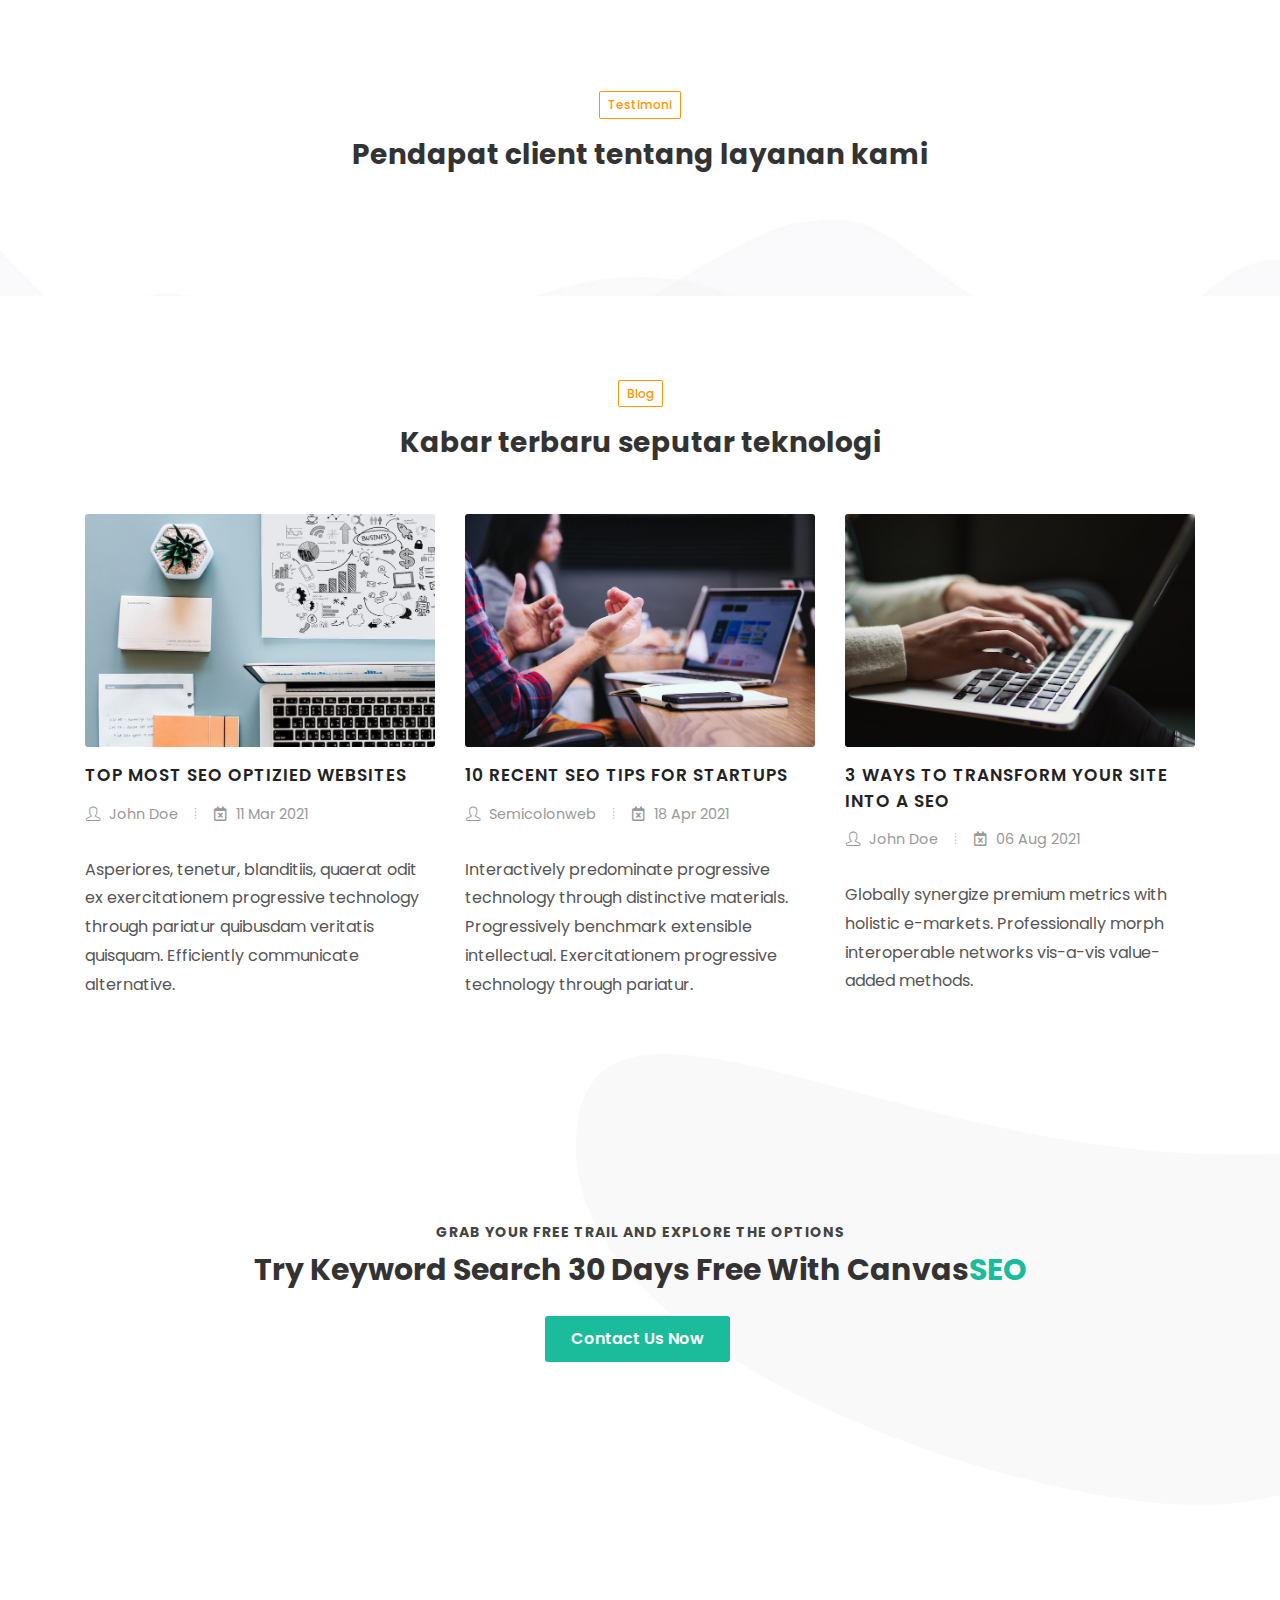
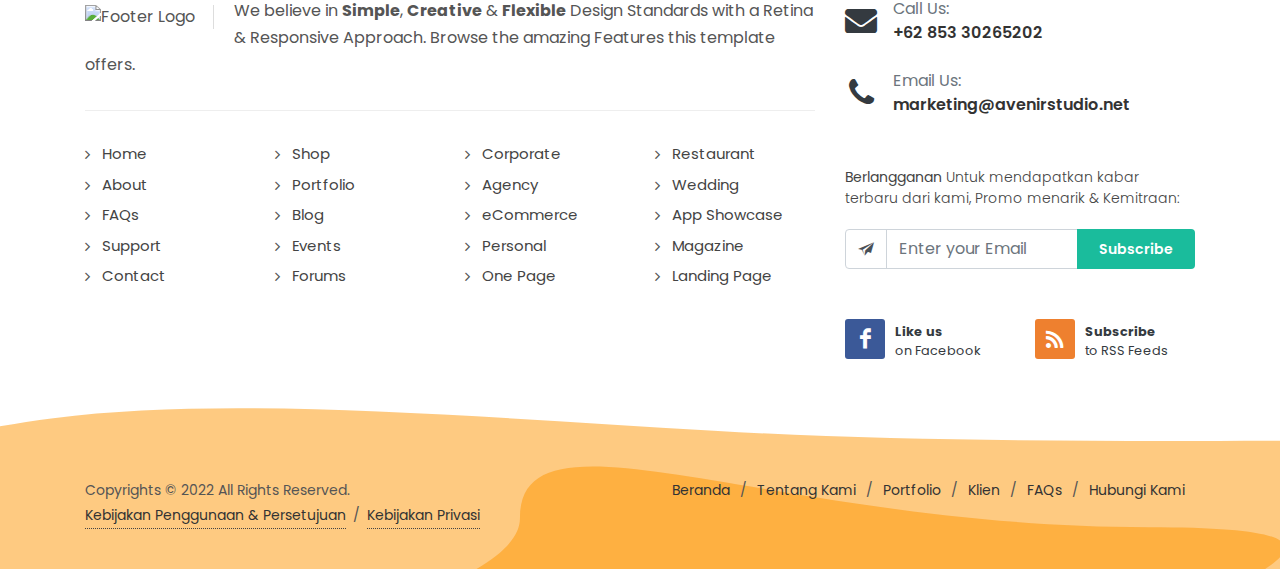
==== commit b8c5e048: "update" ====
--- a/index.html
+++ b/index.html
@@ -622,8 +622,8 @@
 				<div class="section mt-0" style="background: url(' images/sections/3.jpg') no-repeat top center; background-size: cover; padding: 80px 0 70px;">
 					<div class="container">
 						<div class="heading-block border-bottom-0 center">
-							<div class="badge badge-pill badge-default">Testimonials</div>
-							<h3 class="nott ls0">What Clients Says</h3>
+							<div class="badge badge-pill badge-default">Testimoni</div>
+							<h3 class="nott ls0">Pendapat client tentang layanan kami</h3>
 						</div>
 
 						<div id="oc-testi" class="owl-carousel testimonials-carousel carousel-widget clearfix" data-margin="0" data-pagi="true" data-loop="true" data-center="true" data-autoplay="5000" data-items-sm="1" data-items-md="2" data-items-xl="3">
@@ -707,8 +707,8 @@
 				============================================= -->
 				<div class="container py-4">
 					<div class="heading-block border-bottom-0 center">
-						<div class="badge badge-pill badge-default">Latest Articles</div>
-						<h3 class="nott ls0">Recently From the Blog</h3>
+						<div class="badge badge-pill badge-default">Blog</div>
+						<h3 class="nott ls0">Kabar terbaru seputar teknologi</h3>
 					</div>
 
 					<div class="row mt-5 clearfix">
@@ -865,7 +865,7 @@
 											</div>
 											<div class="fbox-content">
 												<span class="text-muted">Call Us:</span><br>
-												<h3 class="nott ls0 font-weight-semibold">(10) 22 33445566</h3>
+												<h3 class="nott ls0 font-weight-semibold">+62 853 30265202</h3>
 											</div>
 										</div>
 									</div>
@@ -877,7 +877,7 @@
 											</div>
 											<div class="fbox-content">
 												<span class="text-muted">Email Us:</span><br>
-												<h3 class="nott ls0 font-weight-semibold">info@canvas.com</h3>
+												<h3 class="nott ls0 font-weight-semibold">marketing@avenirstudio.net</h3>
 											</div>
 										</div>
 									</div>
@@ -886,7 +886,7 @@
 							</div>
 
 							<div class="widget subscribe-widget clearfix">
-								<h5><strong>Subscribe</strong> to Our Newsletter to get Important News, Amazing Offers &amp; Inside Scoops:</h5>
+								<h5><strong>Berlangganan</strong> Untuk mendapatkan kabar terbaru dari kami, Promo menarik &amp; Kemitraan:</h5>
 								<div class="widget-subscribe-form-result"></div>
 								<form id="widget-subscribe-form" action="include/subscribe.php" method="post" class="mb-0">
 									<div class="input-group mx-auto">
@@ -934,13 +934,13 @@
 
 					<div class="row justify-content-between col-mb-30">
 						<div class="col-12 col-lg-auto text-center text-lg-left">
-							Copyrights &copy; 2020 All Rights Reserved by Canvas Inc.<br>
-							<div class="copyright-links"><a href="#">Terms of Use</a> / <a href="#">Privacy Policy</a></div>
+							Copyrights &copy; 2022 All Rights Reserved.<br>
+							<div class="copyright-links"><a href="#">Kebijakan Penggunaan & Persetujuan</a> / <a href="#">Kebijakan Privasi</a></div>
 						</div>
 
 						<div class="col-12 col-lg-auto text-center text-lg-right">
 							<div class="copyrights-menu copyright-links clearfix">
-								<a href="#">Home</a>/<a href="#">About Us</a>/<a href="#">Team</a>/<a href="#">Clients</a>/<a href="#">FAQs</a>/<a href="#">Contact</a>
+								<a href="#">Beranda</a>/<a href="#">Tentang Kami</a>/<a href="#">Portfolio</a>/<a href="#">Klien</a>/<a href="#">FAQs</a>/<a href="#">Hubungi Kami</a>
 							</div>
 						</div>
 					</div>
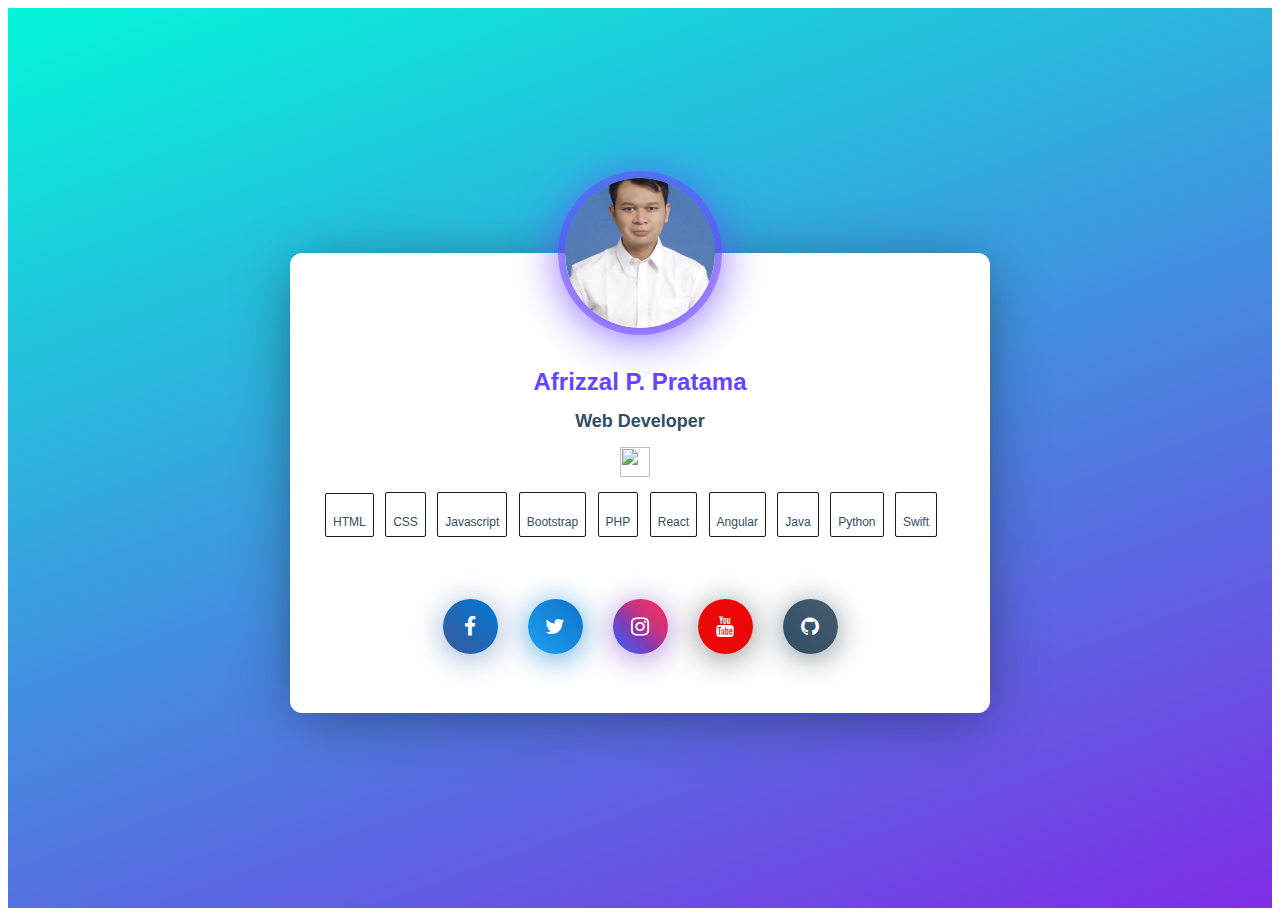
==== commit 51294534: "Add files via upload" ====
--- a/index.html
+++ b/index.html
@@ -1,968 +1,849 @@
-<!DOCTYPE html>
-<html dir="ltr" lang="en-US">
-<head>
-
-	<meta http-equiv="content-type" content="text/html; charset=utf-8" />
-
-	<link href="https://fonts.googleapis.com/css?family=Poppins:300,400,500,600,700,900&display=swap" rel="stylesheet" type="text/css" />
-	<link rel="stylesheet" href="css/bootstrap.css" type="text/css" />
-	<link rel="stylesheet" href="style.css" type="text/css" />
-
-	<link rel="stylesheet" href="css/dark.css" type="text/css" />
-	<link rel="stylesheet" href="css/font-icons.css" type="text/css" />
-	<link rel="stylesheet" href="css/animate.css" type="text/css" />
-	<link rel="stylesheet" href="css/magnific-popup.css" type="text/css" />
-
-	<link rel="stylesheet" href="css/components/bs-switches.css" type="text/css" />
-
-	<link rel="stylesheet" href="css/custom.css" type="text/css" />
-	<meta name='viewport' content='initial-scale=1, viewport-fit=cover'>
-
-	<link rel="stylesheet" href="css/colors.php?color=FE9603" type="text/css" />
-	<link rel="stylesheet" href="css/fonts.css" type="text/css" />
-	<link rel="stylesheet" href="seo.css" type="text/css" />
-
-
-	<title>AVENIR Studio | Partner your digitalization</title>
-
-</head>
-
-<body class="stretched">
-
-	<div id="wrapper" class="clearfix">
-
-		<div id="top-bar" class="transparent-topbar">
-			<div class="container clearfix">
-
-				<div class="row justify-content-between">
-					<div class="col-12 col-md-auto">
-
-						<div class="top-links">
-							<ul class="top-links-container">
-								<li class="top-links-item"><a href="demo-seo.html">Beranda</a></li>
-								<li class="top-links-item"><a href="demo-seo-faqs.html">Register</a></li>
-								<li class="top-links-item"><a href="demo-seo-contact.html">Login</a></li>
-							</ul>
-						</div>
-
-					</div>
-
-					<div class="col-12 col-md-auto dark">
-
-						<ul id="top-social">
-							<li><a href="https://facebook.com/" class="si-facebook" target="_blank"><span class="ts-icon"><i class="icon-facebook"></i></span><span class="ts-text">Facebook</span></a></li>
-							<li><a href="https://twitter.com/" class="si-twitter" target="_blank"><span class="ts-icon"><i class="icon-twitter"></i></span><span class="ts-text">Twitter</span></a></li>
-							<li><a href="https://youtube.com/" class="si-youtube" target="_blank"><span class="ts-icon"><i class="icon-youtube"></i></span><span class="ts-text">Youtube</span></a></li>
-							<li><a href="https://instagram.com/" class="si-instagram" target="_blank"><span class="ts-icon"><i class="icon-instagram2"></i></span><span class="ts-text">Instagram</span></a></li>
-							<li><a href="tel:+6285330265202" class="si-call"><span class="ts-icon"><i class="icon-call"></i></span><span class="ts-text">+62.853.3026.5202</span></a></li>
-							<li><a href="mailto:marketing@avenirstudio.net" class="si-email3"><span class="ts-icon"><i class="icon-envelope-alt"></i></span><span class="ts-text">marketing@avenirstudio.net</span></a></li>
-						</ul>
-					</div>
-				</div>
-			</div>
-		</div>
-
-
-		<header id="header" class="transparent-header floating-header header-size-md">
-			<div id="header-wrap">
-				<div class="container">
-					<div class="header-row">
-						<div id="logo">
-							<a href="index.html" class="standard-logo" data-dark-logo="images/logo-dark.png"><img src="images/logo.png" alt="Canvas Logo"></a>
-							<a href="index.html" class="retina-logo" data-dark-logo="images/logo-dark@2x.png"><img src="images/logo@2x.png" alt="Canvas Logo"></a>
-						</div>
-
-						<div class="header-misc">
-							<a href="demo-seo-about.html" class="button button-rounded ml-3 d-none d-sm-block">Whatsapp</a>
-						</div>
-						<div id="primary-menu-trigger">
-							<svg class="svg-trigger" viewBox="0 0 100 100"><path d="m 30,33 h 40 c 3.722839,0 7.5,3.126468 7.5,8.578427 0,5.451959 -2.727029,8.421573 -7.5,8.421573 h -20"></path><path d="m 30,50 h 40"></path><path d="m 70,67 h -40 c 0,0 -7.5,-0.802118 -7.5,-8.365747 0,-7.563629 7.5,-8.634253 7.5,-8.634253 h 20"></path></svg>
-						</div>
-
-						<nav class="primary-menu with-arrows">
-
-							<ul class="menu-container">
-								<li class="menu-item current"><a class="menu-link" href="demo-seo.html"><div>Beranda</div></a></li>
-								<li class="menu-item"><a class="menu-link" href="demo-seo-about.html"><div>Tentang Kami</div></a></li>
-								<li class="menu-item mega-menu"><div class="menu-link"><div>Produk & Layanan</div></div>
-									<div class="mega-menu-content mega-menu-style-2 px-0">
-										<div class="container">
-											<div class="row">
-												<a href="demo-seo-optimizations.html" class="mega-menu-column sub-menu-container col-lg-4 border-bottom h-bg-light py-4">
-													<div class="feature-box">
-														<div class="fbox-icon mb-2">
-															<img src="images/icons/seo.svg" alt="Feature Icon" class="bg-transparent rounded-0">
-														</div>
-														<div class="fbox-content">
-															<h3 class="nott ls0">Website</h3>
-															<p>Menyediakan website untuk kebutuhan promosi bisnis anda, mulai dari company profile sampai dengan E-Commerce. </p>
-														</div>
-													</div>
-												</a>
-												<a href="demo-seo-social.html" class="mega-menu-column sub-menu-container col-lg-4 border-bottom h-bg-light py-4">
-													<div class="feature-box">
-														<div class="fbox-icon mb-2">
-															<img src="images/icons/social.svg" alt="Feature Icon" class="bg-transparent rounded-0">
-														</div>
-														<div class="fbox-content">
-															<h3 class="nott ls0">Web Application</h3>
-															<p>Menyediakan aplikasi custom untuk membantu bisnis anda, seperti aplikasi HRIS, ERP, CRM, Warehouse System Management.</p>
-														</div>
-													</div>
-												</a>
-												<a href="demo-seo-adwords.html" class="mega-menu-column sub-menu-container col-lg-4 border-bottom h-bg-light py-4">
-													<div class="feature-box">
-														<div class="fbox-icon mb-2">
-															<img src="images/icons/adword.svg" alt="Feature Icon" class="bg-transparent rounded-0">
-														</div>
-														<div class="fbox-content">
-															<h3 class="nott ls0">Mobile Application</h3>
-															<p>Menyediakan aplikasi mobile android dan iOS, mulai dari aplikasi membership, promo, hingga POS Kasir.</p>
-														</div>
-													</div>
-												</a>
-												<a href="demo-seo-experience.html" class="mega-menu-column sub-menu-container col-lg-4 border-bottom h-bg-light py-4">
-													<div class="feature-box">
-														<div class="fbox-icon mb-2">
-															<img src="images/icons/experience.svg" alt="Feature Icon" class="bg-transparent rounded-0">
-														</div>
-														<div class="fbox-content">
-															<h3 class="nott ls0">Augmented Reality</h3>
-															<p>Kami menawarkan teknologi Augmented Reality yang dapat mendongkrak promosi bisnis anda. Melalui kampanye marketing yang menarik.</p>
-														</div>
-													</div>
-												</a>
-												<a href="demo-seo-analysis.html" class="mega-menu-column sub-menu-container col-lg-4 border-bottom h-bg-light py-4">
-													<div class="feature-box">
-														<div class="fbox-icon mb-2">
-															<img src="images/icons/analysis.svg" alt="Feature Icon" class="bg-transparent rounded-0">
-														</div>
-														<div class="fbox-content">
-															<h3 class="nott ls0">Digital Marketing</h3>
-															<p>Akselerasi pertumbuhan bisnis anda, dengan strategi digital marketing dari kami. Anda dapat mencoba layanan konsultasi gratis.</p>
-														</div>
-													</div>
-												</a>
-												<a href="demo-seo-content-marketing.html" class="mega-menu-column sub-menu-container col-lg-4 border-bottom h-bg-light py-4">
-													<div class="feature-box">
-														<div class="fbox-icon mb-2">
-															<img src="images/icons/content_marketing.svg" alt="Feature Icon" class="bg-transparent rounded-0">
-														</div>
-														<div class="fbox-content">
-															<h3 class="nott ls0">Server</h3>
-															<p>Kami menyediakan layanan server yang handal untuk mendukung segala jenis aplikasi anda. Selain itu kami juga menyediakan layanan domain dan SSL. </p>
-														</div>
-													</div>
-												</a>
-												<div class="mega-menu-column sub-menu-container col-12 p-0">
-													<a href="demo-seo-about.html" class="button button-rounded button-large nott ls0 btn-block text-center m-0 rounded-0 py-3 button-light ">View All <i class="icon-line-arrow-right"></i></a>
-												</div>
-											</div>
-										</div>
-									</div>
-								</li>
-								<li class="menu-item"><a class="menu-link" href="demo-seo-faqs.html"><div>FAQs</div></a></li>
-								<li class="menu-item"><a class="menu-link" href="demo-seo-contact.html"><div>Kontak Kami</div></a></li>
-							</ul>
-
-						</nav>
-
-						<form class="top-search-form" action="search.html" method="get">
-							<input type="text" name="q" class="form-control" value="" placeholder="Type &amp; Hit Enter.." autocomplete="off">
-						</form>
-
-					</div>
-				</div>
-			</div>
-			<div class="header-wrap-clone"></div>
-		</header>
-
-		<section id="slider" class="slider-element slider-parallax min-vh-60 min-vh-md-100 include-header">
-			<div class="slider-inner" style="background: #FFF url(' images/hero/hero-1.jpg') center center no-repeat; background-size: cover;">
-
-				<div class="vertical-middle slider-element-fade">
-					<div class="container py-5">
-						<div class="row pt-5">
-							<div class="col-lg-5 col-md-8">
-								<div class="slider-title">
-									<h2>Scaleup bisnis anda!</h2>
-									<h3 class="text-rotater mb-2" data-separator="," data-rotate="fadeIn" data-speed="3500">Kami menyediakan <span class="t-rotate">Website,Aplikasi,Platform Ecommerce,Server</span> yang handal & profesional.</h3>
-									<p>Kami hadir untuk menyelesaikan permasalahan bisnis anda.</p>
-									<a href="demo-seo-about.html" class="button button-rounded button-large nott ls0">Selengkapnya</a>
-									<a href="demo-seo-contact.html" class="button button-rounded button-large button-light text-dark bg-white border nott ls0">Hubungi Kami</a>
-								</div>
-							</div>
-						</div>
-					</div>
-				</div>
-				<div class="video-wrap h-100 d-block d-lg-none">
-					<div class="video-overlay" style="background: rgba(255,255,255,0.85);"></div>
-				</div>
-			</div>
-		</section>
-
-		<section id="content">
-
-			<div class="content-wrap pt-0">
-
-				<div class="section bg-transparent m-0 border-bottom py-5">
-					<div class="container">
-						<div id="oc-clients" class="owl-carousel image-carousel carousel-widget" data-margin="100" data-loop="true" data-autoplay="5000" data-nav="false" data-pagi="false" data-items-xs="2" data-items-sm="3" data-items-md="4" data-items-lg="5" data-items-xl="6">
-							<div class="oc-item"><a href="#"><img src="images/clients/linkedin.svg" alt="Brands"></a></div>
-							<div class="oc-item"><a href="#"><img src="images/clients/nat-geo.svg" alt="Brands"></a></div>
-							<div class="oc-item"><a href="#"><img src="images/clients/jetblue.svg" alt="Brands"></a></div>
-							<div class="oc-item"><a href="#"><img src="images/clients/zillow.svg" alt="Brands"></a></div>
-							<div class="oc-item"><a href="#"><img src="images/clients/amazon.svg" alt="Brands"></a></div>
-						</div>
-					</div>
-				</div>
-
-
-				<div class="section bg-transparent mt-4 mb-0 pb-0">
-					<div class="container">
-						<div class="heading-block border-bottom-0 center mx-auto mb-0" style="max-width: 550px">
-							<div class="badge badge-pill badge-default">Produk & Layanan</div>
-							<h3 class="nott ls0 mb-3">Website</h3>
-							<p>Dynamically provide access to resource-leveling mindshare vis-a-vis bricks-and-clicks ideas authoritatively.</p>
-						</div>
-						<div class="row justify-content-between align-items-center">
-
-							<div class="col-lg-4 col-sm-6">
-
-								<div class="feature-box flex-md-row-reverse text-md-right border-0">
-									<div class="fbox-icon">
-										<a href="#"><img src=" images/icons/seo.svg" alt="Feature Icon" class="bg-transparent rounded-0"></a>
-									</div>
-									<div class="fbox-content">
-										<h3 class="nott ls0">Website</h3>
-										<p>Menyediakan website untuk kebutuhan promosi bisnis anda, mulai dari company profile sampai dengan E-Commerce.</p>
-									</div>
-								</div>
-
-								<div class="feature-box flex-md-row-reverse text-md-right border-0 mt-5">
-									<div class="fbox-icon">
-										<a href="#"><img src=" images/icons/adword.svg" alt="Feature Icon" class="bg-transparent rounded-0"></a>
-									</div>
-									<div class="fbox-content">
-										<h3 class="nott ls0">Web Application</h3>
-										<p>Menyediakan aplikasi custom untuk membantu bisnis anda, seperti aplikasi HRIS, ERP, CRM, Warehouse System Management.</p>
-									</div>
-								</div>
-
-								<div class="feature-box flex-md-row-reverse text-md-right border-0 mt-5">
-									<div class="fbox-icon">
-										<a href="#"><img src=" images/icons/analysis.svg" alt="Feature Icon" class="bg-transparent rounded-0"></a>
-									</div>
-									<div class="fbox-content">
-										<h3 class="nott ls0">Mobile Application</h3>
-										<p>Menyediakan aplikasi mobile android dan iOS, mulai dari aplikasi membership, absensi, hingga POS Kasir.</p>
-									</div>
-								</div>
-
-							</div>
-
-							<div class="col-lg-3 col-7 offset-3 offset-sm-0 d-sm-none d-lg-block center my-5">
-								<img src=" images/sections/2.png" alt="iphone" class="rounded  parallax" data-bottom-top="transform: translateY(-30px)" data-top-bottom="transform: translateY(30px)">
-							</div>
-
-							<div class="col-lg-4 col-sm-6">
-
-								<div class="feature-box border-0">
-									<div class="fbox-icon">
-										<a href="#"><img src=" images/icons/social.svg" alt="Feature Icon" class="bg-transparent rounded-0"></a>
-									</div>
-									<div class="fbox-content">
-										<h3 class="nott ls0">Augmented Reality</h3>
-										<p>Kami menawarkan teknologi Augmented Reality yang dapat mendongkrak promosi bisnis anda.  Melalui kampanye marketing yang menarik.</p>
-									</div>
-								</div>
-
-								<div class="feature-box border-0 mt-5">
-									<div class="fbox-icon">
-										<a href="#"><img src=" images/icons/experience.svg" alt="Feature Icon" class="bg-transparent rounded-0"></a>
-									</div>
-									<div class="fbox-content">
-										<h3 class="nott ls0">Digital Marketing</h3>
-										<p>Akselerasi pertumbuhan bisnis anda, dengan strategi digital marketing dari kami. Anda dapat mencoba layanan konsultasi gratis.</p>
-									</div>
-								</div>
-
-								<div class="feature-box border-0 mt-5">
-									<div class="fbox-icon">
-										<a href="#"><img src=" images/icons/content_marketing.svg" alt="Feature Icon" class="bg-transparent rounded-0"></a>
-									</div>
-									<div class="fbox-content">
-										<h3 class="nott ls0">Server</h3>
-										<p>Kami menyediakan layanan server yang handal untuk mendukung segala jenis aplikasi anda. Selain itu kami juga menyediakan layanan domain dan SSL.</p>
-									</div>
-								</div>
-
-							</div>
-
-						</div>
-					</div>
-				</div>
-
-				<!-- Pricing
-				============================================= -->
-				<div class="section m-0" style="background: url(' images/sections/4.png') no-repeat center top; background-size: cover; padding: 140px 0 0;">
-					<div class="container">
-						<div class="row justify-content-between">
-							<div class="col-lg-4 mt-4">
-								<div class="heading-block border-bottom-0 bottommargin-sm">
-									<div class="badge badge-pill badge-default">Pembuatan Website</div>
-									<h3 class="nott ls0">Sesuaikan dengan budget anda.</h3>
-								</div>
-								<p>Kami menyediakan layanan website yang dapat disesuaikan dengan kebutuhan dan budget anda. Tersedia paket un-managed dan managed selama satu tahun.</p>
-								<div class="pricing-tenure-switcher d-flex align-items-center mb-4 position-relative" data-container="#pricing-switch">
-									<span class="pts-left font-weight-bold text-muted">Bulanan</span>
-									<div class="pts-switcher mx-3">
-										<div class="switch">
-											<input id="switch-toggle-pricing-tenure" class="switch-toggle switch-toggle-round" type="checkbox">
-											<label for="switch-toggle-pricing-tenure" class="mb-0"></label>
-										</div>
-									</div>
-									<span class="pts-right font-weight-bold text-muted">Tahunan</span>
-									<div class="price-discount"></div>
-								</div>
-							</div>
-
-							<div class="col-lg-8">
-								<div id="section-pricing" class="page-section p-0 m-0">
-
-									<div id="pricing-switch" class="pricing row align-items-end no-gutters col-mb-50 mb-4">
-
-										<div class="col-md-6">
-
-											<div class="pricing-box">
-												<div class="pricing-title">
-													<img class="mb-2 bg-transparent rounded-0" src=" images/icons/man.svg" alt="Pricing Icon" width="50">
-													<h3>Paket Starter</h3>
-													<span>Terlaris!</span>
-												</div>
-												<div class="pricing-price">
-													<div class="pts-switch-content-left"><span class="price-unit">&dollar;</span>100,000<span class="price-tenure">Per Bulan</span></div>
-													<div class="pts-switch-content-right"><span class="price-unit">&dollar;</span>1000,000<span class="price-tenure">Per Tahun</span></div>
-												</div>
-												<div class="pricing-features border-0 bg-transparent">
-													<ul>
-														<li><i class="icon-check-circle color mr-2"></i><strong>3 kali</strong> revisi</li>
-														<li class="pts-switch-content-left text-black-50"><i class="icon-minus-circle mr-2"></i><del style="opacity: .5">DDoS Protection</del></li>
-														<li class="pts-switch-content-right"><i class="icon-check-circle color mr-2"></i><strong>Gratis</strong> SSL</li>
-														<li><i class="icon-check-circle color mr-2"></i><strong>10</strong> Halaman web</li>
-														<li><i class="icon-check-circle color mr-2"></i>Chat &amp; Email Support</li>
-													</ul>
-												</div>
-												<div class="pricing-action">
-													<div class="pts-switch-content-left"><a href="#" class="button button-large button-rounded btn-block text-capitalize m-0 ls0">Pesan Sekarang</a></div>
-													<div class="pts-switch-content-right"><a href="#" class="button button-large button-rounded btn-block text-capitalize m-0 ls0">Pesan Sekarang</a></div>
-												</div>
-											</div>
-
-										</div>
-
-										<div class="col-md-6">
-
-											<div class="pricing-box">
-												<div class="pricing-title">
-													<img class="mb-2 bg-transparent rounded-0" src=" images/icons/group.svg" alt="Pricing Icon" width="60">
-													<h3>Paket Professional</h3>
-												</div>
-												<div class="pricing-price">
-													<div class="pts-switch-content-left"><span class="price-unit">&dollar;</span>200,000<span class="price-tenure">Per Bulan</span></div>
-													<div class="pts-switch-content-right"><span class="price-unit">&dollar;</span>2000,000<span class="price-tenure">Per Tahun</span></div>
-												</div>
-												<div class="pricing-features border-0 bg-transparent">
-													<ul>
-														<li><i class="icon-check-circle color mr-2"></i><strong>5 kali</strong> revisi</li>
-														<li><i class="icon-check-circle color mr-2"></i>DDoS Protection</l>
-														<li><i class="icon-check-circle color mr-2"></i><strong>Gratis</strong> SSL</li>
-														<li><i class="icon-check-circle color mr-2"></i><strong>20</strong> Halaman web</li>
-														<li><i class="icon-check-circle color mr-2"></i>Layanan dukungan prioritas</li>
-													</ul>
-												</div>
-												<div class="pricing-action">
-													<div class="pts-switch-content-left"><a href="#" class="button button-rounded button-large button-light text-dark bg-white border btn-block nott m-0 ls0">Pesan Sekarang</a></div>
-													<div class="pts-switch-content-right"><a href="#" class="button button-rounded button-large button-light text-dark bg-white border btn-block nott m-0 ls0">Pesan Sekarang</a></div>
-												</div>
-											</div>
-										</div>
-									</div>
-								</div>
-							</div>
-						</div>
-					</div>
-				</div>
-
-				<!-- Form Section
-				============================================= -->
-				<div class="section m-0" style="background: url(' images/sections/1.jpg') no-repeat center center; background-size: cover; padding: 100px 0;">
-					<div class="container">
-						<div class="row justify-content-between align-items-center">
-
-							<div class="col-md-4">
-								<div class="heading-block border-bottom-0 bottommargin-sm">
-									<div class="badge badge-pill badge-default">Hubungi Kami</div>
-									<h3 class="nott ls0">Konsultasikan kebutuhan anda dengan kami.</h3>
-								</div>
-								<p>Percayakan kebutuhan IT anda kepada kami. Silahkan konsultasikan apa yang anda butuhkan dengan membagikan kontak anda dalam form berikut. Maka tim kami akan segera menghubungi anda.</p>
-							</div>
-
-							<div class="col-lg-3 col-md-4">
-								<div class="card shadow-sm">
-									<div class="card-body">
-										<h4 class="mb-3">Hubungi kami</h4>
-										<div class="form-widget">
-											<div class="form-result"></div>
-											<form class="row mb-0" id="template-contactform" name="template-contactform" action="include/form.php" method="post">
-												<div class="col-12 form-group mb-3">
-													<label for="template-contactform-name">Nama:*</label>
-													<input type="text" id="template-contactform-name" name="template-contactform-name" class="form-control input-sm required" value="">
-												</div>
-												<div class="col-12 form-group mb-3">
-													<label for="template-contactform-email">Email:*</label>
-													<input type="email" id="template-contactform-email" name="template-contactform-email" class="form-control input-sm required" value="">
-												</div>
-												<div class="col-12 form-group mb-4">
-													<label for="template-contactform-website">Whatsapp:*</label>
-													<input type="text" id="template-contactform-website" name="template-contactform-website" class="form-control input-sm required" value="">
-												</div>
-												<div class="col-12 form-group mb-0">
-													<button class="button button-rounded btn-block nott ls0 m-0" type="submit" id="template-contactform-submit" name="template-contactform-submit" value="submit">Kirim</button>
-												</div>
-
-												<input type="hidden" name="prefix" value="template-contactform-">
-											</form>
-										</div>
-									</div>
-								</div>
-							</div>
-
-							<div class="col-md-4 mt-5 mt-md-0 center">
-								<a href="https://www.youtube.com/watch?v=P3Huse9K6Xs" data-lightbox="iframe" class="play-icon shadow"><i class="icon-play"></i></a>
-							</div>
-
-						</div>
-
-					</div>
-				</div>
-
-				<!-- Works/Projects
-				============================================= -->
-				<div class="section m-0" style="background: url(' images/sections/5.jpg') no-repeat center center; background-size: cover;padding: 80px 0;">
-					<div class="container">
-						<div class="heading-block border-bottom-0 center">
-							<div class="badge badge-pill badge-default">Proyek yang telah diselesaikan</div>
-							<h3 class="nott ls0">Beberapa pekerjaan terbaik kami.</h3>
-						</div>
-
-						<div id="portfolio" class="portfolio row grid-container gutter-20">
-
-							<article class="portfolio-item col-12 col-sm-6 col-md-4 pf-media pf-icons">
-								<div class="grid-inner">
-									<div class="portfolio-image">
-										<img src=" images/works/1.jpg" alt="The Atmosphere">
-										<div class="bg-overlay">
-											<div class="bg-overlay-content dark" data-hover-animate="fadeIn" data-hover-speed="500">
-												<a href="#" class="overlay-trigger-icon bg-light text-dark" data-hover-animate="fadeIn" data-hover-speed="500"><i class="icon-line-ellipsis"></i></a>
-											</div>
-											<div class="bg-overlay-bg dark" data-hover-animate="fadeIn" data-hover-speed="500"></div>
-										</div>
-									</div>
-									<div class="portfolio-desc">
-										<h3><a href="#">The Atmosphere</a></h3>
-										<span>Digital Marketing</span>
-									</div>
-								</div>
-							</article>
-
-							<article class="portfolio-item col-12 col-sm-6 col-md-4 pf-illustrations">
-								<div class="grid-inner">
-									<div class="portfolio-image">
-										<img src=" images/works/2.jpg" alt="Wavelength Structure">
-										<div class="bg-overlay">
-											<div class="bg-overlay-content dark" data-hover-animate="fadeIn" data-hover-speed="500">
-												<a href="#" class="overlay-trigger-icon bg-light text-dark" data-hover-animate="fadeIn" data-hover-speed="500"><i class="icon-line-ellipsis"></i></a>
-											</div>
-											<div class="bg-overlay-bg dark" data-hover-animate="fadeIn" data-hover-speed="500"></div>
-										</div>
-									</div>
-									<div class="portfolio-desc">
-										<h3>Wavelength Structure</h3>
-										<span>SEO</span>
-									</div>
-								</div>
-							</article>
-
-							<article class="portfolio-item col-12 col-sm-6 col-md-4 pf-graphics pf-uielements">
-								<div class="grid-inner">
-									<div class="portfolio-image">
-										<img src=" images/works/3.jpg" alt="Greenhouse Garden">
-										<div class="bg-overlay">
-											<div class="bg-overlay-content dark" data-hover-animate="fadeIn" data-hover-speed="500">
-												<a href="#" class="overlay-trigger-icon bg-light text-dark" data-hover-animate="fadeIn" data-hover-speed="500"><i class="icon-line-ellipsis"></i></a>
-											</div>
-											<div class="bg-overlay-bg dark" data-hover-animate="fadeIn" data-hover-speed="500"></div>
-										</div>
-									</div>
-									<div class="portfolio-desc">
-										<h3>Simplicity Pages</h3>
-										<span>Analytics</span>
-									</div>
-								</div>
-							</article>
-
-							<article class="portfolio-item col-12 col-sm-6 col-md-4 pf-icons pf-illustrations">
-								<div class="grid-inner">
-									<div class="portfolio-image">
-										<img src=" images/works/4.jpg" alt="Industrial Hub">
-										<div class="bg-overlay">
-											<div class="bg-overlay-content dark" data-hover-animate="fadeIn" data-hover-speed="500">
-												<a href="#" class="overlay-trigger-icon bg-light text-dark" data-hover-animate="fadeIn" data-hover-speed="500"><i class="icon-line-ellipsis"></i></a>
-											</div>
-											<div class="bg-overlay-bg dark" data-hover-animate="fadeIn" data-hover-speed="500"></div>
-										</div>
-									</div>
-									<div class="portfolio-desc">
-										<h3>SEO Analysis</h3>
-										<span>SEO</span>
-									</div>
-								</div>
-							</article>
-
-							<article class="portfolio-item col-12 col-sm-6 col-md-4 pf-uielements pf-media">
-								<div class="grid-inner">
-									<div class="portfolio-image">
-										<img src=" images/works/5.jpg" alt="Corporate Headquarters">
-										<div class="bg-overlay">
-											<div class="bg-overlay-content dark" data-hover-animate="fadeIn" data-hover-speed="500">
-												<a href="#" class="overlay-trigger-icon bg-light text-dark" data-hover-animate="fadeIn" data-hover-speed="500"><i class="icon-line-ellipsis"></i></a>
-											</div>
-											<div class="bg-overlay-bg dark" data-hover-animate="fadeIn" data-hover-speed="500"></div>
-										</div>
-									</div>
-									<div class="portfolio-desc">
-										<h3>Marketing Strategy</h3>
-										<span>Digital Marketing</span>
-									</div>
-								</div>
-							</article>
-
-							<article class="portfolio-item col-12 col-sm-6 col-md-4 pf-graphics pf-illustrations">
-								<div class="grid-inner">
-									<div class="portfolio-image">
-										<img src=" images/works/6.jpg" alt="Space Station">
-										<div class="bg-overlay">
-											<div class="bg-overlay-content dark" data-hover-animate="fadeIn" data-hover-speed="500">
-												<a href="#" class="overlay-trigger-icon bg-light text-dark" data-hover-animate="fadeIn" data-hover-speed="500"><i class="icon-line-ellipsis"></i></a>
-											</div>
-											<div class="bg-overlay-bg dark" data-hover-animate="fadeIn" data-hover-speed="500"></div>
-										</div>
-									</div>
-									<div class="portfolio-desc">
-										<h3>Space Station</h3>
-										<span>Social Media</span>
-									</div>
-								</div>
-							</article>
-
-						</div>
-
-						<div class="center">
-							<a href="demo-seo-about.html" class="button button-large button-rounded text-capitalize ml-0 mt-5 ls0">View All Works</a>
-						</div>
-
-					</div>
-				</div>
-
-				<!-- Features
-				============================================= -->
-				<div class="container clearfix py-5">
-					<div class="row">
-						<div class="col-md-4 mt-5">
-							<div class="feature-box fbox-center border-0">
-								<div class="fbox-icon">
-									<a href="#"><img src=" images/icons/research.svg" alt="Feature Icon" class="bg-transparent rounded-0"></a>
-								</div>
-								<div class="fbox-content">
-									<h3 class="nott ls0">1. Planning &amp; Research</h3>
-									<p>Lorem ipsum dolor sit amet, consectetur adipisicing elit. Illum, dolore, voluptates!</p>
-								</div>
-							</div>
-						</div>
-
-						<div class="col-md-4 mt-5">
-							<div class="feature-box fbox-center border-0">
-								<div class="fbox-icon">
-									<a href="#"><img src=" images/icons/optimizing.svg" alt="Feature Icon" class="bg-transparent rounded-0"></a>
-								</div>
-								<div class="fbox-content">
-									<h3 class="nott ls0">2. Optimizing</h3>
-									<p>Lorem ipsum dolor sit amet, consectetur adipisicing elit. Aliquam, provident.</p>
-								</div>
-							</div>
-						</div>
-
-						<div class="col-md-4 mt-5">
-							<div class="feature-box fbox-center border-0">
-								<div class="fbox-icon">
-									<a href="#"><img src=" images/icons/result.svg" alt="Feature Icon" class="bg-transparent rounded-0"></a>
-								</div>
-								<div class="fbox-content">
-									<h3 class="nott ls0">3. Result</h3>
-									<p>Lorem ipsum dolor sit amet, consectetur adipisicing elit. Commodi, ipsa!</p>
-								</div>
-							</div>
-						</div>
-					</div>
-				</div>
-
-				<!-- Testimonials
-				============================================= -->
-				<div class="section mt-0" style="background: url(' images/sections/3.jpg') no-repeat top center; background-size: cover; padding: 80px 0 70px;">
-					<div class="container">
-						<div class="heading-block border-bottom-0 center">
-							<div class="badge badge-pill badge-default">Testimoni</div>
-							<h3 class="nott ls0">Pendapat client tentang layanan kami</h3>
-						</div>
-
-						<div id="oc-testi" class="owl-carousel testimonials-carousel carousel-widget clearfix" data-margin="0" data-pagi="true" data-loop="true" data-center="true" data-autoplay="5000" data-items-sm="1" data-items-md="2" data-items-xl="3">
-
-							<div class="oc-item">
-								<div class="testimonial">
-									<div class="testi-image">
-										<a href="#"><img src="images/testimonials/1.jpg" alt="Customer Testimonails"></a>
-									</div>
-									<div class="testi-content">
-										<p>Incidunt deleniti blanditiis quas aperiam recusandae consequatur ullam quibusdam cum libero illo rerum repellendus!</p>
-										<div class="testi-meta">
-											John Doe
-											<span>XYZ Inc.</span>
-										</div>
-									</div>
-								</div>
-							</div>
-
-							<div class="oc-item">
-								<div class="testimonial">
-									<div class="testi-image">
-										<a href="#"><img src="images/testimonials/2.jpg" alt="Customer Testimonails"></a>
-									</div>
-									<div class="testi-content">
-										<p>Natus voluptatum enim quod necessitatibus quis expedita harum provident eos obcaecati id culpa corporis molestias.</p>
-										<div class="testi-meta">
-											Collis Ta'eed
-											<span>Envato Inc.</span>
-										</div>
-									</div>
-								</div>
-							</div>
-							<div class="oc-item">
-								<div class="testimonial">
-									<div class="testi-image">
-										<a href="#"><img src="images/testimonials/3.jpg" alt="Customer Testimonails"></a>
-									</div>
-									<div class="testi-content">
-										<p>Natus voluptatum enim quod necessitatibus quis expedita harum provident eos obcaecati id culpa corporis molestias.</p>
-										<div class="testi-meta">
-											Collis Ta'eed
-											<span>Envato Inc.</span>
-										</div>
-									</div>
-								</div>
-							</div>
-							<div class="oc-item">
-								<div class="testimonial">
-									<div class="testi-image">
-										<a href="#"><img src="images/testimonials/4.jpg" alt="Customer Testimonails"></a>
-									</div>
-									<div class="testi-content">
-										<p>Natus voluptatum enim quod necessitatibus quis expedita harum provident eos obcaecati id culpa corporis molestias.</p>
-										<div class="testi-meta">
-											Mary Jane
-											<span>Google Inc.</span>
-										</div>
-									</div>
-								</div>
-							</div>
-							<div class="oc-item">
-								<div class="testimonial">
-									<div class="testi-image">
-										<a href="#"><img src="images/testimonials/5.jpg" alt="Customer Testimonails"></a>
-									</div>
-									<div class="testi-content">
-										<p>Natus voluptatum enim quod necessitatibus quis expedita harum provident eos obcaecati id culpa corporis molestias.</p>
-										<div class="testi-meta">
-											Steve Jobs
-										<span>Apple Inc.</span>
-										</div>
-									</div>
-								</div>
-							</div>
-						</div>
-					</div>
-				</div>
-
-				<!-- Blogs
-				============================================= -->
-				<div class="container py-4">
-					<div class="heading-block border-bottom-0 center">
-						<div class="badge badge-pill badge-default">Blog</div>
-						<h3 class="nott ls0">Kabar terbaru seputar teknologi</h3>
-					</div>
-
-					<div class="row mt-5 clearfix">
-						<div class="col-md-4">
-							<article class="entry">
-								<div class="entry-image mb-3">
-									<a href="#"><img src=" images/blog/1.jpg" alt="Image 3"></a>
-								</div>
-								<div class="entry-title">
-									<h3><a href="#">Top Most SEO Optizied Websites</a></h3>
-								</div>
-								<div class="entry-meta">
-									<ul>
-										<li><i class="icon-line2-user"></i><a href="#"> John Doe</a></li>
-										<li><i class="icon-calendar-times1"></i><a href="#"> 11 Mar 2021</a></li>
-									</ul>
-								</div>
-								<div class="entry-content clearfix">
-									<p>Asperiores, tenetur, blanditiis, quaerat odit ex exercitationem progressive technology through pariatur quibusdam veritatis quisquam. Efficiently communicate alternative.</p>
-								</div>
-							</article>
-						</div>
-
-						<div class="col-md-4">
-							<article class="entry">
-								<div class="entry-image mb-3">
-									<a href="#"><img src=" images/blog/2.jpg" alt="Image 3"></a>
-								</div>
-								<div class="entry-title">
-									<h3><a href="#">10 Recent SEO Tips for Startups</a></h3>
-								</div>
-								<div class="entry-meta">
-									<ul>
-										<li><i class="icon-line2-user"></i><a href="#"> Semicolonweb</a></li>
-										<li><i class="icon-calendar-times1"></i><a href="#"> 18 Apr 2021</a></li>
-									</ul>
-								</div>
-								<div class="entry-content clearfix">
-									<p>Interactively predominate progressive technology through distinctive materials. Progressively benchmark extensible intellectual. Exercitationem progressive technology through pariatur.</p>
-								</div>
-							</article>
-						</div>
-
-						<div class="col-md-4">
-							<article class="entry">
-								<div class="entry-image mb-3">
-									<a href="#"><img src=" images/blog/3.jpg" alt="Image 3"></a>
-								</div>
-								<div class="entry-title">
-									<h3><a href="#">3 Ways to Transform Your Site Into a SEO</a></h3>
-								</div>
-								<div class="entry-meta">
-									<ul>
-										<li><i class="icon-line2-user"></i><a href="#"> John Doe</a></li>
-										<li><i class="icon-calendar-times1"></i><a href="#"> 06 Aug 2021</a></li>
-									</ul>
-								</div>
-								<div class="entry-content clearfix">
-									<p>Globally synergize premium metrics with holistic e-markets. Professionally morph interoperable networks vis-a-vis value-added methods.</p>
-								</div>
-							</article>
-						</div>
-					</div>
-
-				</div>
-
-				<!-- Promo/Contact
-				============================================= -->
-				<div class="section mt-5 footer-stick promo-section bg-transparent" style="padding: 100px 0; overflow: visible">
-					<div class="container">
-						<div class="heading-block border-bottom-0 center">
-							<h5 class="text-uppercase ls1 mb-1">Grab your Free Trail and Explore the Options</h5>
-							<h2 class="nott ls0">Try Keyword Search 30 Days Free With Canvas<span>SEO</span></h2>
-							<a href="demo-seo-contact.html" class="button button-large button-rounded nott ml-0 ls0 mt-4">Contact Us Now</a>
-						</div>
-					</div>
-				</div>
-			</div>
-		</section><!-- #content end -->
-
-		<!-- Footer
-		============================================= -->
-		<footer id="footer" class="border-0 bg-white">
-			<div class="container">
-				<!-- Footer Widgets
-				============================================= -->
-				<div class="footer-widgets-wrap pb-5 clearfix">
-
-					<div class="row col-mb-50">
-						<div class="col-md-8">
-
-							<div class="widget clearfix">
-
-								<img src="images/footer-widget-logo.png" alt="Footer Logo" class="alignleft" style="margin-top: 8px; padding-right: 18px; border-right: 1px solid #DDD;">
-
-								<p>We believe in <strong>Simple</strong>, <strong>Creative</strong> &amp; <strong>Flexible</strong> Design Standards with a Retina &amp; Responsive Approach. Browse the amazing Features this template offers.</p>
-
-								<div class="line line-sm"></div>
-
-								<div class="row">
-									<div class="col-lg-3 col-6 bottommargin-sm widget_links">
-										<ul>
-											<li><a href="#">Home</a></li>
-											<li><a href="#">About</a></li>
-											<li><a href="#">FAQs</a></li>
-											<li><a href="#">Support</a></li>
-											<li><a href="#">Contact</a></li>
-										</ul>
-									</div>
-
-									<div class="col-lg-3 col-6 bottommargin-sm widget_links">
-										<ul>
-											<li><a href="#">Shop</a></li>
-											<li><a href="#">Portfolio</a></li>
-											<li><a href="#">Blog</a></li>
-											<li><a href="#">Events</a></li>
-											<li><a href="#">Forums</a></li>
-										</ul>
-									</div>
-
-									<div class="col-lg-3 col-6 bottommargin-sm widget_links">
-										<ul>
-											<li><a href="#">Corporate</a></li>
-											<li><a href="#">Agency</a></li>
-											<li><a href="#">eCommerce</a></li>
-											<li><a href="#">Personal</a></li>
-											<li><a href="#">One Page</a></li>
-										</ul>
-									</div>
-
-									<div class="col-lg-3 col-6 bottommargin-sm widget_links">
-										<ul>
-											<li><a href="#">Restaurant</a></li>
-											<li><a href="#">Wedding</a></li>
-											<li><a href="#">App Showcase</a></li>
-											<li><a href="#">Magazine</a></li>
-											<li><a href="#">Landing Page</a></li>
-										</ul>
-									</div>
-								</div>
-
-							</div>
-
-						</div>
-
-						<div class="col-md-4">
-							<div class="widget clearfix">
-
-								<div class="row clearfix">
-									<div class="col-12">
-										<div class="feature-box fbox-plain fbox-sm align-items-center">
-											<div class="fbox-icon">
-												<i class="icon-envelope text-dark"></i>
-											</div>
-											<div class="fbox-content">
-												<span class="text-muted">Call Us:</span><br>
-												<h3 class="nott ls0 font-weight-semibold">+62 853 30265202</h3>
-											</div>
-										</div>
-									</div>
-
-									<div class="col-12 mt-4">
-										<div class="feature-box fbox-plain fbox-sm align-items-center">
-											<div class="fbox-icon">
-												<i class="icon-phone3 text-dark"></i>
-											</div>
-											<div class="fbox-content">
-												<span class="text-muted">Email Us:</span><br>
-												<h3 class="nott ls0 font-weight-semibold">marketing@avenirstudio.net</h3>
-											</div>
-										</div>
-									</div>
-								</div>
-
-							</div>
-
-							<div class="widget subscribe-widget clearfix">
-								<h5><strong>Berlangganan</strong> Untuk mendapatkan kabar terbaru dari kami, Promo menarik &amp; Kemitraan:</h5>
-								<div class="widget-subscribe-form-result"></div>
-								<form id="widget-subscribe-form" action="include/subscribe.php" method="post" class="mb-0">
-									<div class="input-group mx-auto">
-										<div class="input-group-prepend">
-											<div class="input-group-text bg-transparent"><i class="icon-email2"></i></div>
-										</div>
-										<input type="email" id="widget-subscribe-form-email" name="widget-subscribe-form-email" class="form-control required email" placeholder="Enter your Email">
-										<div class="input-group-append">
-											<button class="btn btn-success button button-color nott ls0 m-0" type="submit">Subscribe</button>
-										</div>
-									</div>
-								</form>
-							</div>
-
-							<div class="widget">
-
-								<div class="row col-mb-30">
-									<div class="col-lg-6 col-md-12 col-6">
-										<a href="https://facebook.com/semicolonweb" target="_blank" class="social-icon si-dark si-colored si-facebook mb-0" style="margin-right: 10px;">
-											<i class="icon-facebook"></i>
-											<i class="icon-facebook"></i>
-										</a>
-										<a href="https://facebook.com/semicolonweb" target="_blank" class="text-dark"><small style="display: block; margin-top: 3px;"><strong>Like us</strong><br>on Facebook</small></a>
-									</div>
-									<div class="col-lg-6 col-md-12 col-6">
-										<a href="https://themeforest.net/user/SemiColonWeb/follow" target="_blank" class="social-icon si-dark si-colored si-rss mb-0" style="margin-right: 10px;">
-											<i class="icon-rss"></i>
-											<i class="icon-rss"></i>
-										</a>
-										<a href="https://themeforest.net/user/SemiColonWeb/follow" target="_blank" class="text-dark"><small style="display: block; margin-top: 3px;"><strong>Subscribe</strong><br>to RSS Feeds</small></a>
-									</div>
-								</div>
-
-							</div>
-						</div>
-					</div>
-
-				</div><!-- .footer-widgets-wrap end -->
-			</div>
-
-			<!-- Copyrights
-			============================================= -->
-			<div id="copyrights" style="background: url(' images/hero/footer.svg') no-repeat top center; background-size: cover; padding-top: 70px;">
-				<div class="container clearfix">
-
-					<div class="row justify-content-between col-mb-30">
-						<div class="col-12 col-lg-auto text-center text-lg-left">
-							Copyrights &copy; 2022 All Rights Reserved.<br>
-							<div class="copyright-links"><a href="#">Kebijakan Penggunaan & Persetujuan</a> / <a href="#">Kebijakan Privasi</a></div>
-						</div>
-
-						<div class="col-12 col-lg-auto text-center text-lg-right">
-							<div class="copyrights-menu copyright-links clearfix">
-								<a href="#">Beranda</a>/<a href="#">Tentang Kami</a>/<a href="#">Portfolio</a>/<a href="#">Klien</a>/<a href="#">FAQs</a>/<a href="#">Hubungi Kami</a>
-							</div>
-						</div>
-					</div>
-
-				</div>
-			</div><!-- #copyrights end -->
-		</footer><!-- #footer end -->
-
-	</div><!-- #wrapper end -->
-
-	<!-- Go To Top
-	============================================= -->
-	<div id="gotoTop" class="icon-angle-up"></div>
-
-	<!-- JavaScripts
-	============================================= -->
-	<script src="js/jquery.js"></script>
-	<script src="js/plugins.min.js"></script>
-
-	<!-- Footer Scripts
-	============================================= -->
-	<script src="js/functions.js"></script>
-
-</body>
-</html>+<!DOCTYPE html>
+
+<html>
+
+<head>
+
+	<meta charset="utf-8">
+
+	<meta http-equiv="X-UA-Compatible" content="IE=edge">
+
+	<meta name="viewport" content="width=device-width, initial-scale=1.0">
+
+	<title>Afrizzal P Pratama Profile</title>
+
+	<link rel="stylesheet" href="arcomputerinfo.css">
+
+	<link href="https://stackpath.bootstrapcdn.com/font-awesome/4.7.0/css/font-awesome.min.css" rel="stylesheet"> 
+
+</head>
+
+<body>
+
+
+
+ <div class="wrapper">
+
+  <div class="profile-card js-profile-card">
+
+   <div class="profile-card__img">
+
+    <img src="thumbnail__MG_4348e.jpg" alt="#">
+
+   </div>
+
+<div class="profile-card__cnt js-profile-cnt">
+
+    <div class="profile-card__name">Afrizzal P. Pratama</div>
+
+    <div class="profile-card__txt"><strong>Web Developer</strong></div>
+
+    <div class="profile-card-loc">
+
+     <span class="profile-card-loc__icon">
+
+      <img src="download.png" height="30px" width="30px">
+
+     </span>
+
+    </div>
+    <body>
+      
+         
+          <div class="skills">
+             <centre>
+              <ul>
+              <li>    
+                  <div class="li_wrap">
+                      <div class="icon"><i class="fab fa-html5"></i></div>
+                      <div class="text">HTML</div>
+                  </div>
+              </li>
+              <li>
+                  <div class="li_wrap">
+                      <div class="icon"><i class="fab fa-css3-alt"></i></div>
+                      <div class="text">CSS</div>
+                  </div>
+              </li>
+              <li>
+                  <div class="li_wrap">
+                      <div class="icon"><i class="fab fa-js"></i></div>
+                      <div class="text">Javascript</div>
+                  </div>
+              </li>
+              <li>
+                <div class="li_wrap">
+                    <div class="icon"><i class="fab fa-bootstrap"></i></div>
+                    <div class="text">Bootstrap</div>
+                </div>
+            </li>
+            <li>
+              <div class="li_wrap">
+                  <div class="icon"><i class="fab fa-php"></i></div>
+                  <div class="text">PHP</div>
+              </div>
+          </li>
+          <li>
+            <div class="li_wrap">
+                <div class="icon"><i class="fab fa-react"></i></div>
+                <div class="text">React</div>
+            </div>
+        </li>
+        <li>
+          <div class="li_wrap">
+              <div class="icon"><i class="fab fa-angular"></i></div>
+              <div class="text">Angular</div>
+          </div>
+      </li>
+              <li>
+                  <div class="li_wrap">
+                      <div class="icon"><i class="fab fa-java"></i></div>
+                      <div class="text">Java</div>
+                  </div>
+              </li>
+              <li>
+                <div class="li_wrap">
+                    <div class="icon"><i class="fab fa-python"></i></div>
+                    <div class="text">Python</div>
+                </div>
+            </li>    
+            <li>
+              <div class="li_wrap">
+                  <div class="icon"><i class="fab fa-swift"></i></div>
+                  <div class="text">Swift</div>
+              </div>
+          </li>    
+          
+              </ul>
+          </div>
+        </centre>
+  
+      <script src="https://kit.fontawesome.com/dd8c49730d.js" crossorigin="anonymous"></script>
+  </body>
+
+
+   
+
+
+
+    <div class="profile-card-social">
+
+     <a href="https://www.facebook.com/afrizzal" class="profile-card-social__item facebook">
+
+      <span class="icon-font">
+
+       <i class="fa fa-facebook icon "></i>
+
+      </span>
+
+     </a>
+
+
+
+     <a href="https://twitter.com/afrizzal" class="profile-card-social__item twitter">
+
+      <span class="icon-font">
+
+       <i class="fa fa-twitter icon "></i>
+
+      </span>
+
+     </a>
+
+
+
+     <a href="https://instagram.com/afrizzal.pro" class="profile-card-social__item instagram">
+
+      <span class="icon-font">
+
+       <i class="fa fa-instagram icon "></i>
+
+      </span>
+
+     </a>
+
+
+
+     <a href="https://www.youtube.com/c/AfrizzalPratama8" class="profile-card-social__item github">
+
+      <span class="icon-font">
+
+       <i class="fa fa-youtube icon "></i>
+
+      </span>
+
+     </a>
+
+
+
+     <a href="https://github.com/afrizzal" class="profile-card-social__item codepen">
+
+      <span class="icon-font">
+    
+       <i class="fa fa-github icon "></i>
+
+      </span>
+
+     </a>
+
+
+
+     
+
+
+
+    </div>
+
+     
+
+    </div>
+
+   </div>
+
+  </div>
+
+ </div>
+
+</body>
+
+<style>
+
+  html {
+
+   position: relative;
+
+   overflow-x: hidden !important;
+
+  }
+
+  * {
+
+   box-sizing: border-box;
+
+  }
+
+  body {
+
+   font-family: 'Quicksand', sans-serif;
+
+   color: #324e63;
+
+  }
+
+  a,
+
+  a:hover {
+
+   text-decoration: none;
+
+  }
+
+  .icon {
+
+   display: inline-block;
+
+   width: 1em;
+
+   height: 1em;
+
+   stroke-width: 0;
+
+   stroke: currentColor;
+
+   fill: currentColor;
+
+  }
+
+  .wrapper {
+
+   width: 100%;
+
+   width: 100%;
+
+   height: auto;
+
+   min-height: 100vh;
+
+   padding: 50px 20px;
+
+   padding-top: 100px;
+
+   display: flex;
+
+   background-image: linear-gradient(-20deg, #7f2de6 0%, #03f6d9 100%);
+
+   display: flex;
+
+   background-image: linear-gradient(-20deg, #7f2de6 0%, #03f6d9 100%);
+
+  }
+
+  @media screen and (max-width: 768px) {
+
+   .wrapper {
+
+    height: auto;
+
+    min-height: 100vh;
+
+    padding-top: 100px;
+
+   }
+
+  }
+
+  .profile-card {
+
+   width: 100%;
+
+   min-height: 460px;
+
+   margin: auto;
+
+   box-shadow: 0px 8px 60px -10px rgba(13, 28, 39, 0.6);
+
+   background: #fff;
+
+   border-radius: 12px;
+
+   max-width: 700px;
+
+   position: relative;
+
+  }
+
+  .profile-card.active .profile-card__cnt {
+
+   filter: blur(6px);
+
+  }
+
+  .profile-card.active .profile-card-message,
+
+  .profile-card.active .profile-card__overlay {
+
+   opacity: 1;
+
+   pointer-events: auto;
+
+   transition-delay: .1s;
+
+  }
+
+  .profile-card.active .profile-card-form {
+
+   transform: none;
+
+   transition-delay: .1s;
+
+  }
+
+  .profile-card__img {
+
+   width: 150px;
+
+   height: 150px;
+
+   margin-left: auto;
+
+   margin-right: auto;
+
+   transform: translateY(-50%);
+
+   border-radius: 50%;
+
+   overflow: hidden;
+
+   position: relative;
+
+   z-index: 4;
+
+   box-shadow: 0px 5px 50px 0px #6c44fc, 0px 0px 0px 7px rgba(107, 74, 255, 0.5);
+
+  }
+
+  @media screen and (max-width: 576px) {
+
+   .profile-card__img {
+
+    width: 120px;
+
+    height: 120px;
+
+   }
+
+  }
+
+  .profile-card__img img {
+
+   display: block;
+
+   width: 100%;
+
+   height: 100%;
+
+   object-fit: cover;
+
+   border-radius: 50%;
+
+  }
+
+  .profile-card__cnt {
+
+   margin-top: -35px;
+
+   text-align: center;
+
+   padding: 0 20px;
+
+   padding-bottom: 40px;
+
+   transition: all .3s;
+
+  }
+
+  .profile-card__name {
+
+   font-weight: 700;
+
+   font-size: 24px;
+
+   color: #6944ff;
+
+   margin-bottom: 15px;
+
+  }
+
+  .profile-card__txt {
+
+   font-size: 18px;
+
+   font-weight: 500;
+
+   color: #324e63;
+
+   margin-bottom: 15px;
+
+  }
+
+  .profile-card__txt strong {
+
+   font-weight: 700;
+
+  }
+
+  .profile-card-loc {
+
+   display: flex;
+
+   justify-content: center;
+
+   align-items: center;
+
+   font-size: 18px;
+
+   font-weight: 600;
+
+  }
+
+  .profile-card-loc__icon {
+
+   display: inline-flex;
+
+   font-size: 27px;
+
+   margin-right: 10px;
+
+  }
+
+  .profile-card-inf {
+
+   display: flex;
+
+   justify-content: center;
+
+   flex-wrap: wrap;
+
+   align-items: flex-start;
+
+   margin-top: 35px;
+
+  }
+
+  .profile-card-inf__item {
+
+   padding: 10px 35px;
+
+   min-width: 150px;
+
+  }
+
+  @media screen and (max-width: 768px) {
+
+   .profile-card-inf__item {
+
+    padding: 10px 20px;
+
+    min-width: 120px;
+
+   }
+
+  }
+
+  .profile-card-inf__title {
+
+   font-weight: 700;
+
+   font-size: 27px;
+
+   color: #324e63;
+
+  }
+
+  .profile-card-inf__txt {
+
+   font-weight: 500;
+
+   margin-top: 7px;
+
+  }
+
+  .profile-card-social {
+
+   margin-top: 25px;
+
+   display: flex;
+
+   justify-content: center;
+
+   align-items: center;
+
+   flex-wrap: wrap;
+
+  }
+
+  .profile-card-social__item {
+
+   display: inline-flex;
+
+   width: 55px;
+
+   height: 55px;
+
+   margin: 15px;
+
+   border-radius: 50%;
+
+   align-items: center;
+
+   justify-content: center;
+
+   color: #fff;
+
+   background: #405de6;
+
+   box-shadow: 0px 7px 30px rgba(43, 98, 169, 0.5);
+
+   position: relative;
+
+   font-size: 21px;
+
+   flex-shrink: 0;
+
+   transition: all .3s;
+
+  }.card .social li {
+            display: inline-block;
+        }
+
+        .card .social li a {
+            display: inline-block;
+            padding: 10px;
+            font-size: 17px;
+            color: white;
+            transition: all 0.3s ease 0s;
+            text-decoration: none;
+        }
+
+        .card .social li a:hover {
+            color: #3e3b44;
+            background-color: #f7f5ec;
+            transition: 0.5s;
+        }
+
+
+        .skills {
+            text-align: left;
+            padding: 15px;
+        }
+
+        .skills ul {
+            list-style-type: none;
+            margin: 0;
+            padding: 0;
+        }
+
+        .skills ul li {
+            border: 1px solid #1f1b1b;
+            border-radius: 2px;
+            display: inline-block;
+            font-size: 12px;
+            margin: 0 7px 7px 0;
+            padding: 7px;
+        }
+
+        .skills ul li:hover {
+            background: #1f1b1b;
+            color: #fff;
+            cursor: pointer;
+            transition: 0.5s;
+        }
+
+  @media screen and (max-width: 768px) {
+
+   .profile-card-social__item {
+
+    width: 50px;
+
+    height: 50px;
+
+    margin: 10px;
+
+   }
+
+  }
+
+  @media screen and (min-width: 768px) {
+
+   .profile-card-social__item:hover {
+
+    transform: scale(1.2);
+
+   }
+
+  }
+
+  .profile-card-social__item.facebook {
+
+   background: linear-gradient(45deg, #3b5998, #0078d7);
+
+   box-shadow: 0px 4px 30px rgba(43, 98, 169, 0.5);
+
+  }
+
+  .profile-card-social__item.twitter {
+
+   background: linear-gradient(45deg, #1da1f2, #0e71c8);
+
+   box-shadow: 0px 4px 30px rgba(19, 127, 212, 0.7);
+
+  }
+
+  .profile-card-social__item.instagram {
+
+   background: linear-gradient(45deg, #405de6, #5851db, #833ab4, #c13584, #e1306c, #fd1d1d);
+
+   box-shadow: 0px 4px 30px rgba(120, 64, 190, 0.6);
+
+  }
+
+  .profile-card-social__item.behance {
+
+   background: linear-gradient(45deg, #0088CC, #0088CC);
+
+   box-shadow: 0px 4px 30px rgba(27, 86, 231, 0.7);
+
+  }
+
+  .profile-card-social__item.github {
+
+   background: linear-gradient(45deg, #e90909, #ee0606);
+
+   box-shadow: 0px 4px 30px rgba(63, 65, 67, 0.6);
+
+  }
+
+  .profile-card-social__item.codepen {
+
+   background: linear-gradient(45deg, #324e63, #455b70);
+
+   box-shadow: 0px 4px 30px rgba(55, 75, 90, 0.6);
+
+  }
+
+  .profile-card-social__item.link {
+
+   background: linear-gradient(45deg, #d5135a, #f05924);
+
+   box-shadow: 0px 4px 30px rgba(223, 45, 70, 0.6);
+
+  }
+
+  .profile-card-social .icon-font {
+
+   display: inline-flex;
+
+  }
+
+  .profile-card-ctr {
+
+   display: flex;
+
+   justify-content: center;
+
+   align-items: center;
+
+   margin-top: 40px;
+
+  }
+
+  @media screen and (max-width: 576px) {
+
+   .profile-card-ctr {
+
+    flex-wrap: wrap;
+
+   }
+
+  }
+
+  .profile-card__button {
+
+   background: none;
+
+   border: none;
+
+   font-family: 'Quicksand', sans-serif;
+
+   font-weight: 700;
+
+   font-size: 19px;
+
+   margin: 15px 35px;
+
+   padding: 15px 40px;
+
+   min-width: 201px;
+
+   border-radius: 50px;
+
+   min-height: 55px;
+
+   color: #fff;
+
+   cursor: pointer;
+
+   backface-visibility: hidden;
+
+   transition: all .3s;
+
+  }
+
+  @media screen and (max-width: 768px) {
+
+   .profile-card__button {
+
+    min-width: 170px;
+
+    margin: 15px 25px;
+
+   }
+
+  }
+
+  @media screen and (max-width: 576px) {
+
+   .profile-card__button {
+
+    min-width: inherit;
+
+    margin: 0;
+
+    margin-bottom: 16px;
+
+    width: 100%;
+
+    max-width: 300px;
+
+   }
+
+   .profile-card__button:last-child {
+
+    margin-bottom: 0;
+
+   }
+
+  }
+
+  .profile-card__button:focus {
+
+   outline: none !important;
+
+  }
+
+  @media screen and (min-width: 768px) {
+
+   .profile-card__button:hover {
+
+    transform: translateY(-5px);
+
+   }
+
+  }
+
+  .profile-card__button:first-child {
+
+   margin-left: 0;
+
+  }
+
+  .profile-card__button:last-child {
+
+   margin-right: 0;
+
+  }
+
+  .profile-card__button.button--blue {
+
+   background: linear-gradient(45deg, #29a74f, #21e907);
+
+   box-shadow: 0px 4px 30px rgba(19, 127, 212, 0.4);
+
+  }
+
+  .profile-card__button.button--blue:hover {
+
+   box-shadow: 0px 7px 30px rgba(19, 127, 212, 0.75);
+
+  }
+
+  .profile-card__button.button--orange {
+
+   background: linear-gradient(45deg, #05eb4a, #09ee2f);
+
+   box-shadow: 0px 4px 30px rgba(223, 45, 70, 0.35);
+
+  }
+
+  .profile-card__button.button--orange:hover {
+
+   box-shadow: 0px 7px 30px rgba(223, 45, 70, 0.75);
+
+  }
+
+  .profile-card__button.button--gray {
+
+   box-shadow: none;
+
+   background: #dcdcdc;
+
+   color: #142029;
+
+  }
+
+ </style>
+
+</body>
+
+</html>
+
